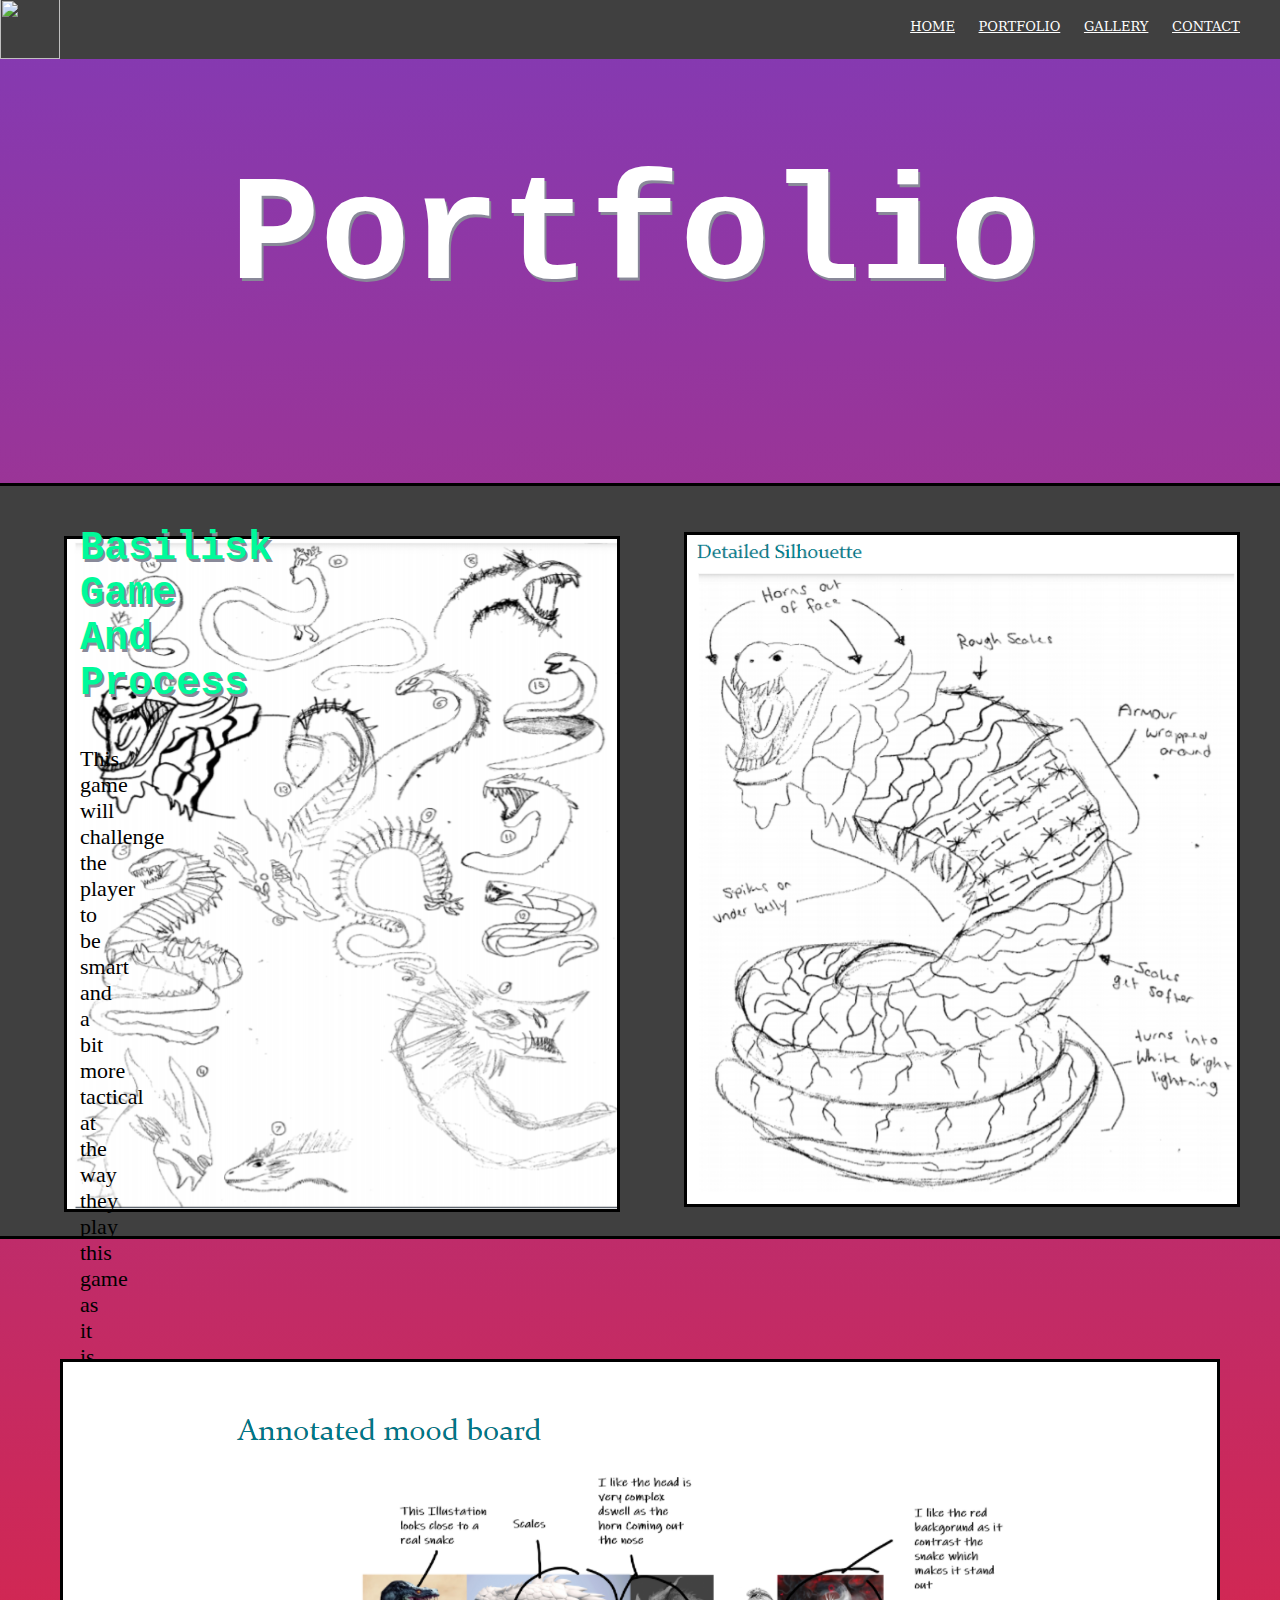
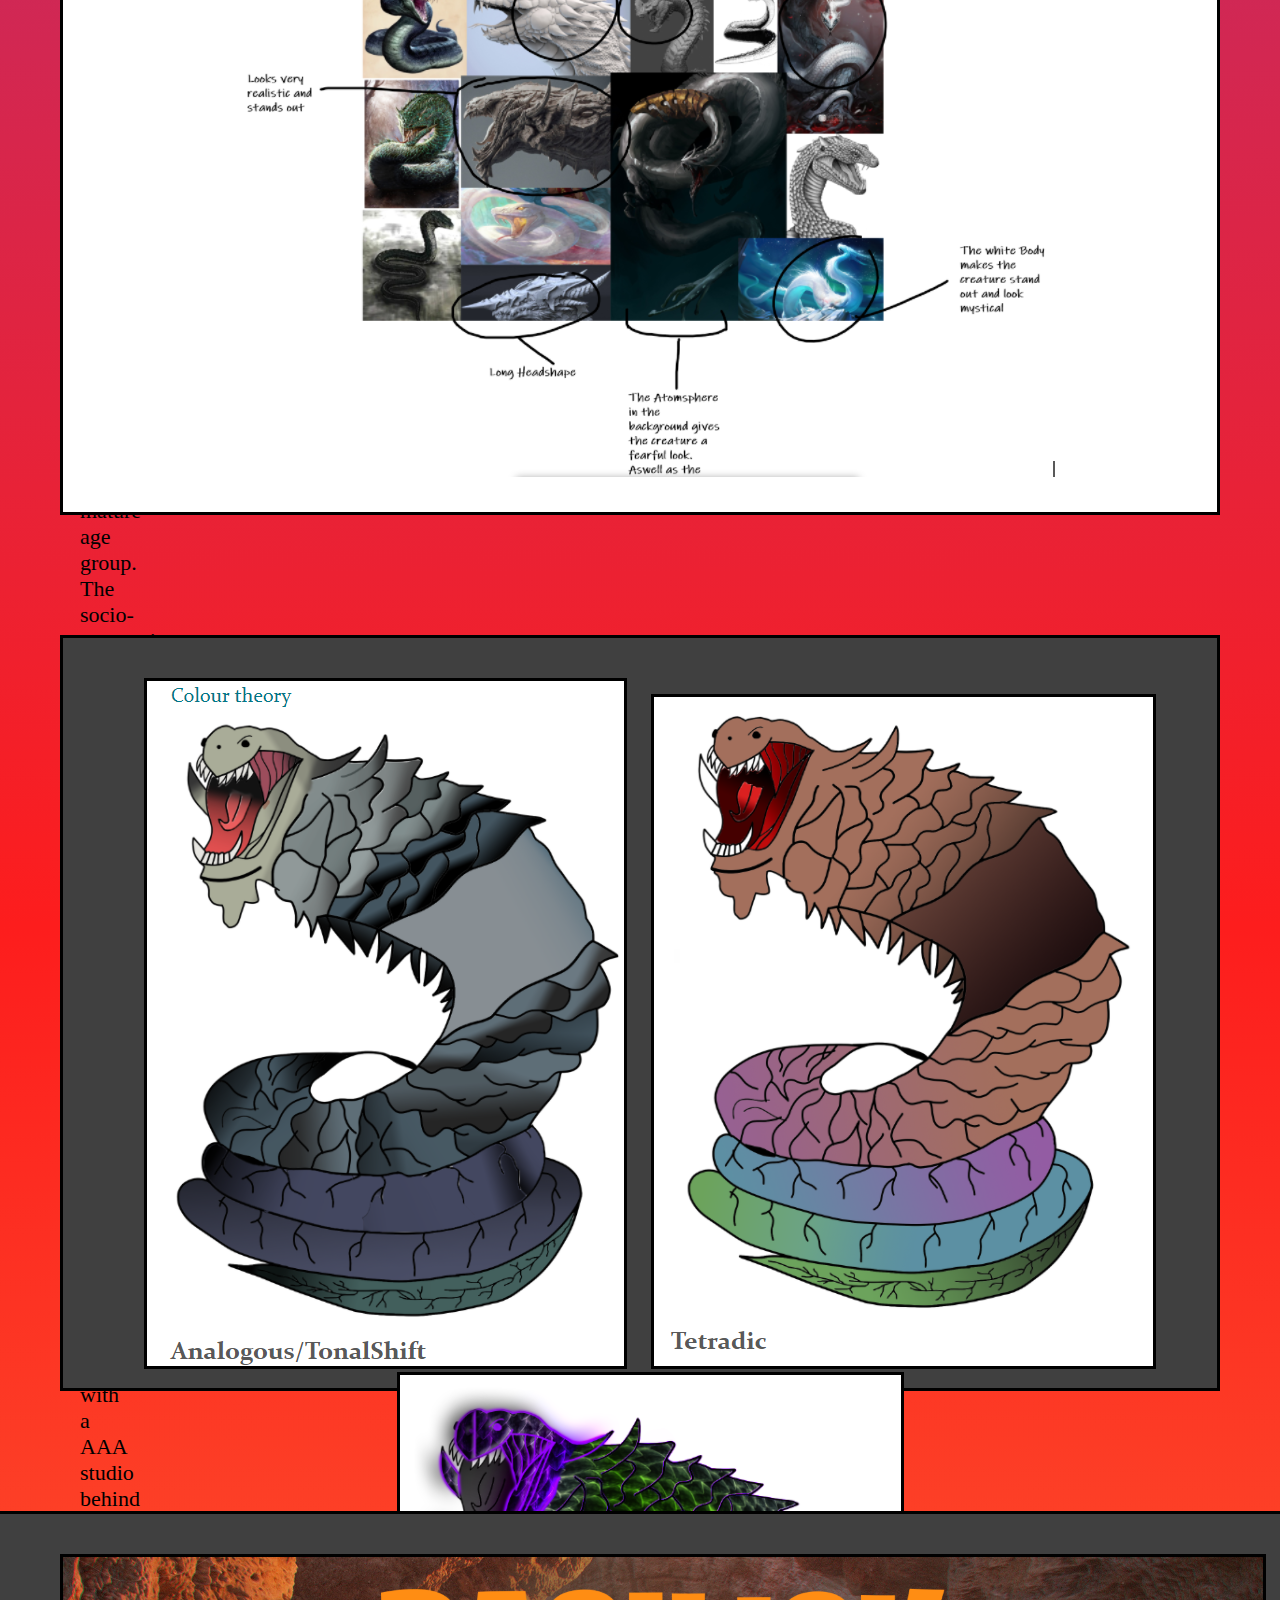
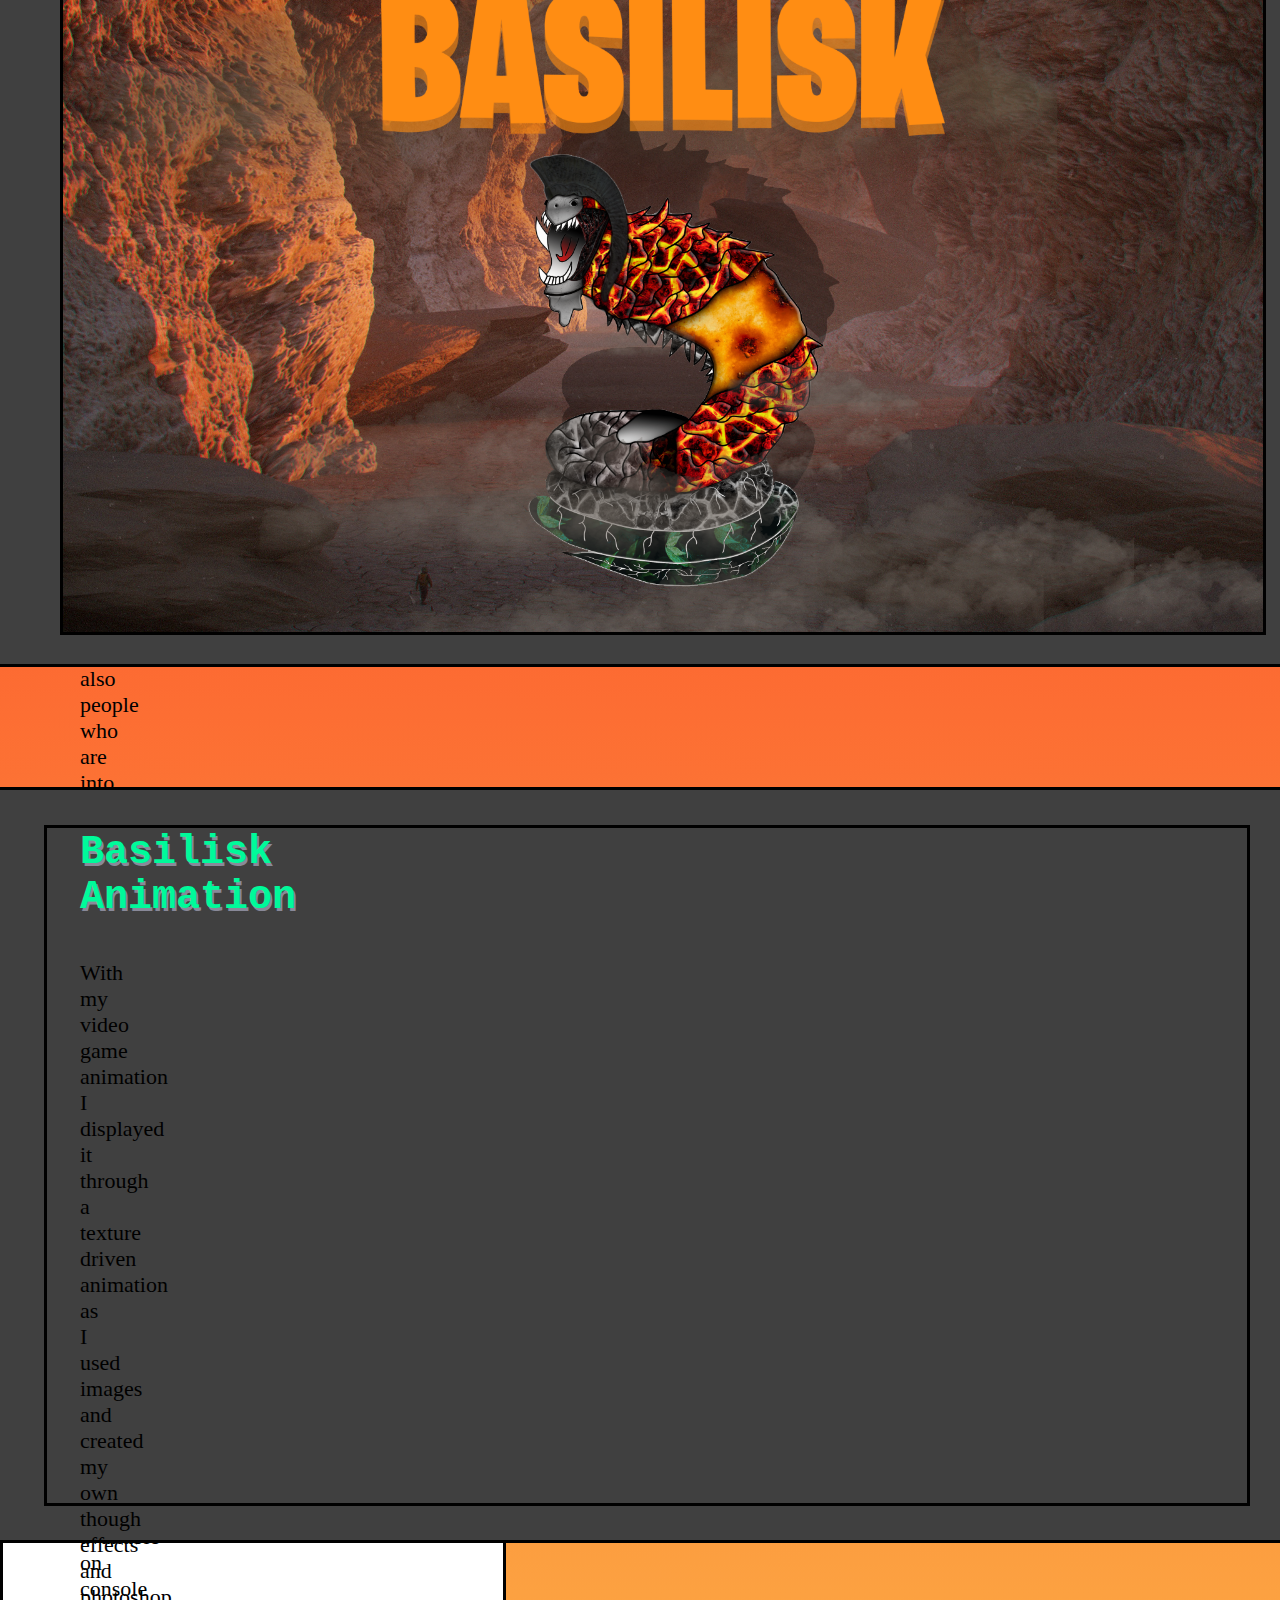
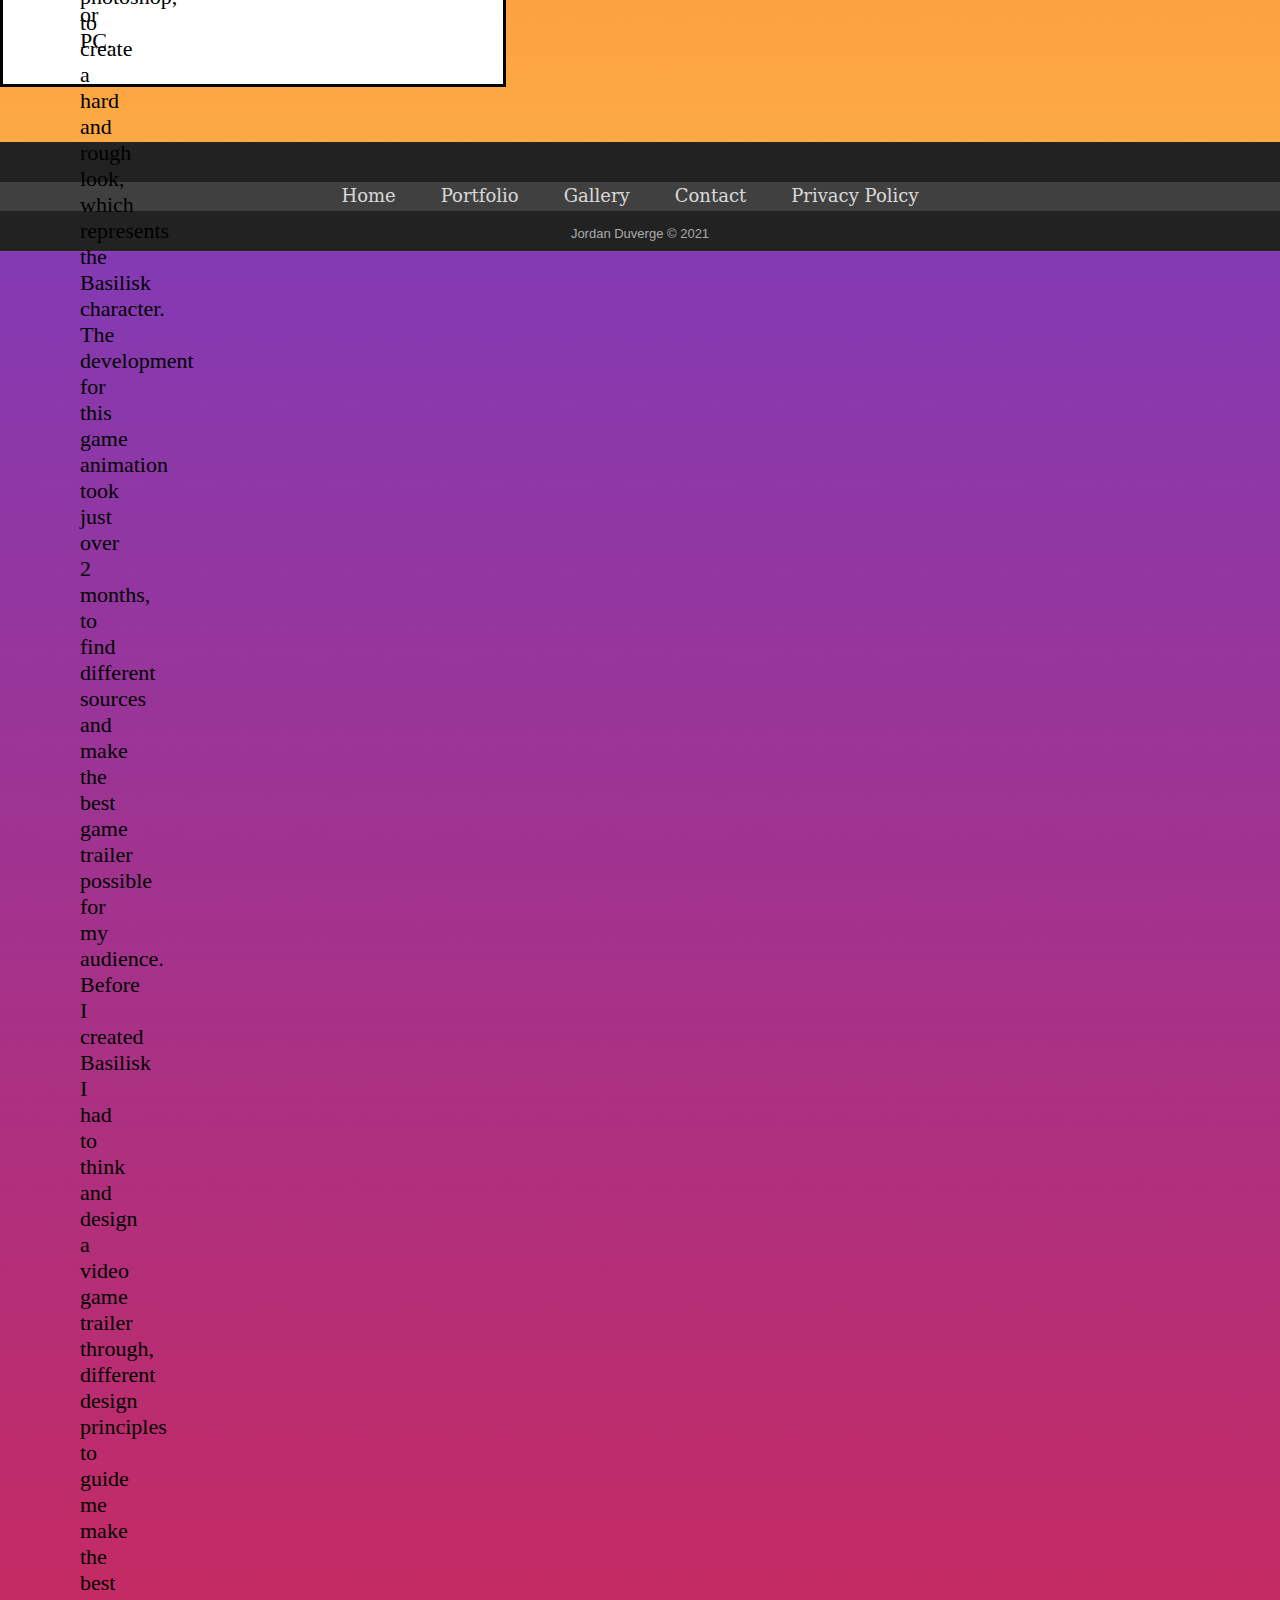
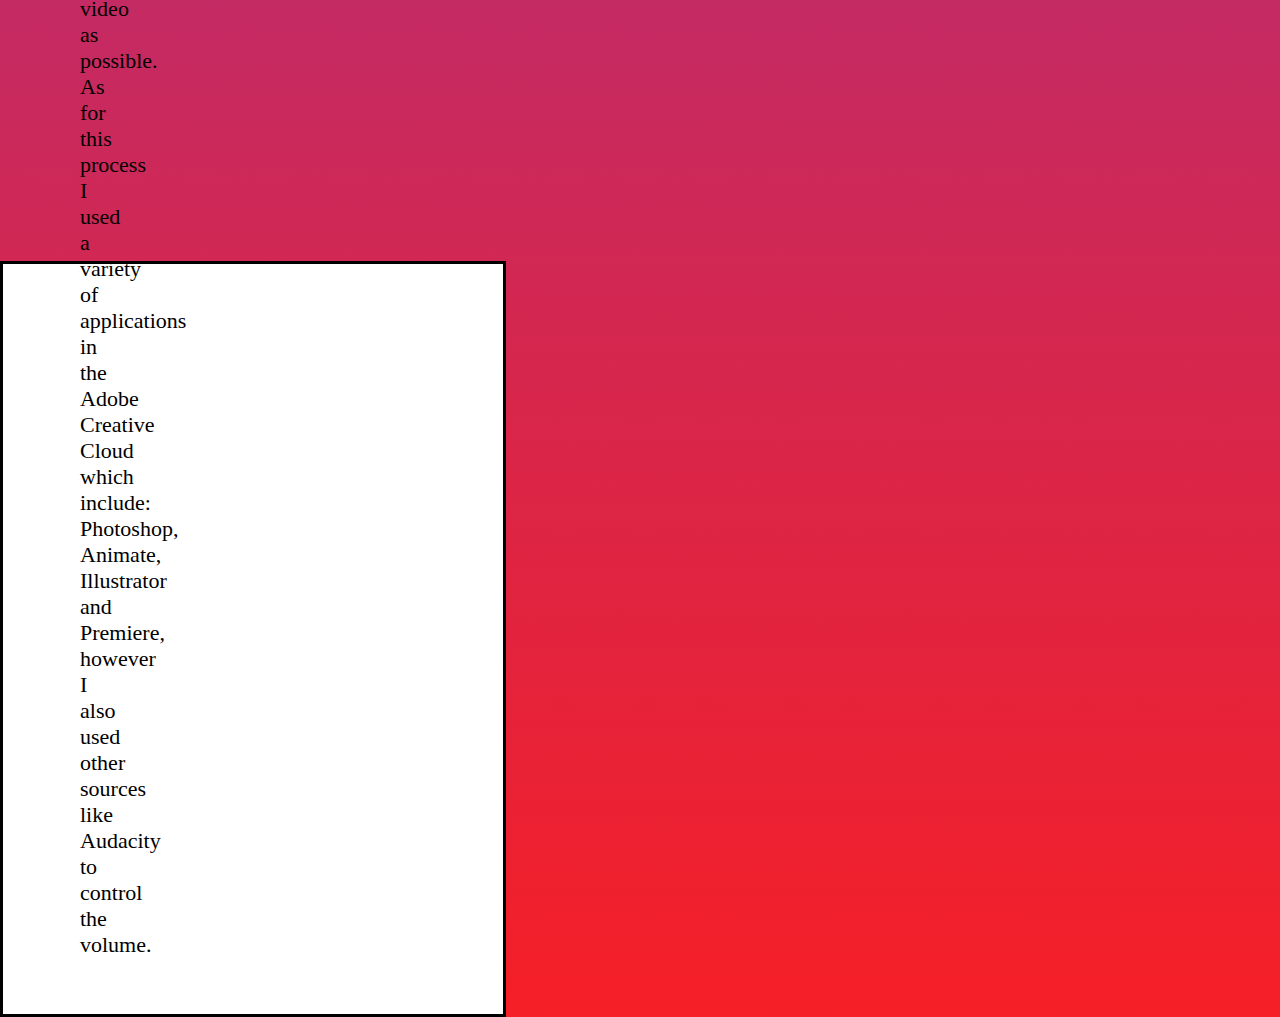
==== portfolio.html @ 13db3af5 "Update portfolio.html" ====
<!DOCTYPE html>
<html lang="en">
<head>
<title>Jordan's Website</title>
	<link rel="stylesheet" type="text/css" href="css/Styles.css" />
</head>

<body class="portfolioPage">
<div class="nav">
	<div class="rightnav">
				<div id ="nav">
					<li><a href="index.html">HOME</a></li>
          			<li><a href="portfolio.html">PORTFOLIO</a></li>
					<li><a href="testcontact.html">GALLERY</a></li>
          			<li><a href="contact.html">CONTACT</a></li>
				</div>
				<img class="" src="Images/CONTENTLIVING-LOGO.png" >
			</div>
</div>	
<div class="header">
  <div class="logo">
    <p><a href="index.html"></a><!-- [Jordan's Website</p>
  </div>
  <!-- end logo div -->
  <!-- end mainNav div -->
</div>
<!-- end header div -->
<div class="portfolioPage-content">
  <div class="portfolioPage-contentTextWrap">
	  <div class="portfolioPage-contentText">
		  <h1>Portfolio <span class="underline"></span></h1>
	  </div> <!-- end contentText div -->
  </div> <!-- end contentTextWrap div -->
</div> <!-- end content div -->		
		</div>

<div class="mainContent">
	<div class="portfolioPage-contentAreas">
		<div class="portfolioPage-flexbox-container">
				<div class="portfolioPage-flexbox-item-1">
						<div class="portfolioPage-writemini">
							<img class="basilisk-sketch" src="Images/Images for Website/20 Sketches - Character Design.PNG" width="550" height="670" >
							<img class="basilisk-sketch2" src="Images/Images for Website/Detailed Silhouette - Character Deisgn.PNG" width="550" height="669" >
							<h1> Basilisk Game And Process </h1>
							<p> <!-- The "Basilisk" is my fictional snake like chracter, that I have spent majority of my time on during year 12 CDM. Through the next 3 panels you will se how I constructed this idea from nothing to becmoing a full fledged from sketching to colour theory. However I also have a link that holds my SAC Workbook where you are also able to have a closer look at all thee details I cover with my involvment with the Basilisk - link - . This also help me prepare for making and thinking about my next SAC which would contain a small trailer, demonsattoing my character in a video game trailer. -->
							This game will challenge the player to be smart and a bit more tactical at the way they play this game as it is more serious which means the gameplay will be a lot more intense. As Well as this it will have some violent themes that makes this game for a mature age group. The socio-economic background won't be too different to other games in the market accept for the price will be a bit higher due to it being a very demanding game with a AAA studio behind it, otherwise anyone in the age gap that likes game Dark souls/ Demon Souls, Shadow of the colossus, Horizon zero dawn, God of war will definitely enjoy this game also people who are into dark and more intense games will enjoy this more than your average gamer.This game will be sold in local gaming shops around the world and will also be available on console or PC.

							</p>
							<div class="portfolioPage-flexbox-item-2">
						</div>
				</div>
		</div>	
			
		</div>
	</div> 
	
	<div class="portfolioPage-contentAreas">
		<div class="portfolioPage-flexbox-container">
				<div class="onetime-portfolioPage-flexbox-item-1">
					<div class="portfolioPage-writemini">
						<img class="basilisk-sketch-2" src="Images/Images for Website/Annotated MoodBoard - Character Design.PNG" >
					</div>
				</div>	
			
		</div>
	</div> 
	
	<div class="portfolioPage-contentAreas">
		<div class="portfolioPage-flexbox-container">
				<div class="portfolioPage-flexbox-item-1">
					<div class="portfolioPage-writemini">
						<img class="colorthoery" src="Images/Images for Website/Colour Theory - Character Design.PNG" >
						<img class="colorthoery" src="Images/Images for Website/Colour Theory 2 - Character Design.PNG" >
						<img class="colorthoery" src="Images/Images for Website/Colour Theory 3 - Character Design.PNG" >
					</div>
				</div>	
			
		</div>
	</div> 
	<div class="portfolioPage-contentAreas">
		<div class="portfolioPage-flexbox-container">
				<div class="portfolioPage-flexbox-item-1">
					<div class="portfolioPage-writemini">
						<img class="colorthoery" src="Images/Final-Basilisk.png" width="1200" height="675" >
					</div>
				</div>	
			
		</div>
	</div> 
	<div class="portfolioPage-contentAreas">
		<div class="portfolioPage-flexbox-container">
				<div class="portfolioPage-flexbox-item-1">
						<div class="portfolioPage-writemini">
								<div class="video">
									<iframe width="1200" height="675" src="https://www.youtube.com/embed/_bx9VWduy_k" title="YouTube video player" frameborder="0" allow="accelerometer; autoplay; clipboard-write; encrypted-media; gyroscope; picture-in-picture" allowfullscreen></iframe>
								</div>
							<h1> Basilisk Animation </h1>
							<p> With my video game animation I displayed it through a texture driven animation as I used images and created my own though effects and photoshop, to create a hard and rough look, which represents the Basilisk character. The development for this game animation took just over 2 months, to find different sources and make the best game trailer possible for my audience. Before I created Basilisk I had to think and design a video game trailer through, different design principles to guide me make the best video as possible. As for this process I used a variety of applications in the Adobe Creative Cloud which include: Photoshop, Animate, Illustrator and Premiere, however I also used other sources like Audacity to control the volume.
							</p>
							<div class="portfolioPage-flexbox-item-2end">
						</div>
				</div>
		</div>	
			
		</div>
	</div> 
	<!--
<div class="infomation-under">
			<h2> H2. I watched the storm, so beautiful yet terrefic. 36/40px</h2>
			<p>
				Content Living is a Melbourne based company started in 2019. We specialise in constructing contemporary stand-alone houses that respect minimalism. We also recognise that your needs come first so you can be completely satisfied with your way of living. Our goal is to create for you a secure home, as well as a comfortable lifestyle. We are client focused and will listen to your needs.
			</p>
			<p>	
				Content Living is a Melbourne based company started in 2019. We specialise in constructing contemporary stand-alone houses that respect minimalism. We also recognise 	that your needs come first so you can be completely satisfied with your way of living. Our goal is to create for you a secure home, as well as a comfortable lifestyle. We are client focused and will listen to your needs.
			</p>
			<p>	
				Content Living is a Melbourne based company started in 2019. We specialise in constructing contemporary stand-alone houses that respect minimalism. We also recognise 	that your needs come first so you can be completely satisfied with your way of living. Our goal is to create for you a secure home, as well as a comfortable lifestyle. We are client focused and will listen to your needs.
			</p>
	<div class="imgmini2">
							<img class="dbsimages" src="../All/Phone/steam_summer_sale_2021_action_1356x2934.jpg" width="750" height="500"/>
						</div>
</div>
	<div class="infomation-under2">
			<h2> H2. I watched the storm, so beautiful yet terrefic. 36/40px</h2>
			<p>
				Content Living is a Melbourne based company started in 2019. We specialise in constructing contemporary stand-alone houses that respect minimalism. We also recognise that your needs come first so you can be completely satisfied with your way of living. Our goal is to create for you a secure home, as well as a comfortable lifestyle. We are client focused and will listen to your needs.	Content Living is a Melbourne based company started in 2019. We specialise in constructing contemporary stand-alone houses that respect minimalism. We also recognise 	that your needs come first so you can be completely satisfied with your way of living. Our goal is to create for you a secure home, as well as a comfortable lifestyle. We are client focused and will listen to your needs.
			</p>
			<p>	
				Content Living is a Melbourne based company started in 2019. We specialise in constructing contemporary stand-alone houses that respect minimalism. We also recognise that your needs come first so you can be completely satisfied with your way of living. Our goal is to create for you a secure home, as well as a comfortable lifestyle. We are client focused and will listen to your needs.	Content Living is a Melbourne based company started in 2019. We specialise in constructing contemporary stand-alone houses that respect minimalism. We also recognise 	that your needs come first so you can be completely satisfied with your way of living. Our goal is to create for you a secure home, as well as a comfortable lifestyle. We are client focused and will listen to your needs.
			</p>
			<p>	
				Content Living is a Melbourne based company started in 2019. We specialise in constructing contemporary stand-alone houses that respect minimalism. We also recognise that your needs come first so you can be completely satisfied with your way of living. Our goal is to create for you a secure home, as well as a comfortable lifestyle. We are client focused and will listen to your needs.	Content Living is a Melbourne based company started in 2019. We specialise in constructing contemporary stand-alone houses that respect minimalism. We also recognise 	that your needs come first so you can be completely satisfied with your way of living. Our goal is to create for you a secure home, as well as a comfortable lifestyle. We are client focused and will listen to your needs.
			</p>
	<div class="imgmini3">
							<img class="dbsimages" src="../All/Phone/steam_summer_sale_2021_action_1356x2934.jpg" width="550" height="300"/>
						</div>
</div> -->
	<!--
		  <div class="footer">
  			<div class="footerNav">
				<ul class="navList">
					<li><a href="#">Home</a></li>
					<li><a href="#">About</a></li>  
					<li><a href="#">Contact</a></li>  
				</ul> <!-- end navList div -->
  			</div> <!-- end footerNav div -->
	   <div class="footer-basic">
        <footer>
            <ul class="list-inline3">
     			<li class="list-inline-item3"><a href="index.html">Home</a></li>
                <li class="list-inline-item3"><a href="portfolio.html">Portfolio</a></li>
				<li class="list-inline-item3"><a href="testcontact.html">Gallery</a></li>
                <li class="list-inline-item3"><a href="contact.html">Contact</a></li>
                <li class="list-inline-item3"><a href="#">Privacy Policy</a></li>
            </ul>
            <p class="copyright">Jordan Duverge © 2021</p>
        </footer>
    </div>
    <script src="https://cdnjs.cloudflare.com/ajax/libs/jquery/3.2.1/jquery.min.js"></script>
    <script src="https://cdnjs.cloudflare.com/ajax/libs/twitter-bootstrap/4.1.3/js/bootstrap.bundle.min.js"></script>
  <!--<div class="copyright">
		<p>Copyright &copy; Beta Wave Studios 2019</p>
  </div> <!-- end copyright div -->
		</div> <!-- end footer div -->

</body>
</html>
---- css/Styles.css ----
@charset "utf-8";
/* CSS Document */
body{
	margin: 0;
	padding: 0;
	font-family: Arial, sans-serif;
	font-size: 13px;
	color: #FFFFFF;
	width: 100%;
	background:linear-gradient(#5bc489, #3fb78d, #23aa8f, #009c8f, #008d8c );
}
#page #header h1 .thin {
	font-weight: normal;
}
#page
{
	position:relative;
	width: 100%;
	margin: 0 auto;
	height: auto;
	overflow:hidden;
	background-color:#FFFFFF;
	float: left;
}
#header
{
	width: 100%;
	float: left;
	padding: 1em;
	color: white;
	background: url(../Images/../Images/gardient.jpg) no-repeat center center fixed;
	-webkit-background-size: cover;
	-moz-background-size: cover;
	-o-background-size: cover;
	background-size: cover;
}
.leftnav
{
	float: left;
	width: 15%;
}
.rightnav
{
	float: right;
	width: 100%;
	background-color: #404040;
	display: block;
	margin-top: -14px;
}
.rightnav img
{
	float: left;
	width: 60px;
	height: 60px;
}
.content
{
	margin: 10px 10px 10px 10px;
	padding: 20px 30px 5px 20px;
	border-style: solid;
	border-width: 2px 5px;
}
.contentText h1
{
	text-align:left;
	font-size: 120px;
	margin-left: 20px;
	width: 30%;
	font-family: Consolas, "Andale Mono", "Lucida Console", "Lucida Sans Typewriter", Monaco, "Courier New", "monospace";
    text-shadow: 2px 3px 0px #898999;
}
.contentText p
{
	text-align:left;
	font-size: 25px;
	margin-left: 20px;
	width: 30%;
	font-family: Consolas, "Andale Mono", "Lucida Console", "Lucida Sans Typewriter", Monaco, "Courier New", "monospace";
}
.contentText{
	float: left;
	width: 100%;
	margin-top: -7px;
	margin-bottom: 0px;
}
.contentText img
{
	float: right;
	display: block;
	margin-top: -434px;
	margin-right: -45px;
	width: 1250px;
	height: 900px;
	border:ridge 5px;
}
#header h1
{
	position:relative;
	top:8px;
	color:#F6F6F6;
	text-align:center;
	font-size:27px;
	font-weight:bold;
}
.maintitle h3
{
	text-align:center;
	font-size: 130px;
}
.maintitle{
	float: left;
	width: 100%;
	margin-top: -7px;
	margin-bottom: 0px;
}
#header h2
{
	position: absolute;
	right:30px;
	top:70px;
	color:#F6F6F6;
	text-align:left;
	font-size:20px;
	font-weight:bold;
}
#nav {
	height:20px;
	line-height:55px;
	padding: 0 20px;
	float: right;
	background-color: #404040;
}
ul {
  list-style-type: none;
  margin: 0;
  padding: 0;
background-color: #404040;
	color: white;
}

li {
  display: inline-block;
  margin-right: 20px;
	background-color: #404040;
	color: white;
	font-style: bold;
}
a {
	color: white;
	background-color: #404040;
	font-family: Constantia, "Lucida Bright", "DejaVu Serif", Georgia, "serif";
	border-color: aqua;
	
}
#nav .link
{
	float:right;
	margin:top;
	margin-right:27px;
	border-style: dotted;
}
.link
{
	font-size:14px;
	font-weight:bold;
	color:#FBFDFB;
}
.link:hover
{
	color:#999;
}
#sideNav
{
	float:left;
	width:100px;
	padding:1em;
	background:#444;
}
#sideNav ul
{
	list-style-image: none;
	padding:0px;
	border-style: dotted;
}
#sideNav li
{
	margin: 10px;
	border-style: dotted;
}
.list-inline3
{
	font-size: 18px;
}
/* ------------------------------------------------------------------------    footer  Portfolio ---------------------------------------------------------------------------------- */
/*#footer{
	
	width: 100%;
	height: 100%;
	padding: 9em;
	float: left;
	font-size:10px;
	background-color: green;
}
.footer
{
	width: 100%;
	height: 100%;
	padding: 9em;
	float: left;
	text-align:left;
	font-size:10px;
	background-color: black; */

.footer-basic {
  padding:40px 0;
  background-color:#222222;
  color: white;
 margin-top: 4900px;
}
.footer-basic ul {
  padding:0;
  list-style:none;
  text-align:center;
  font-size:18px;
  line-height:1.6;
  margin-bottom:0;
}

.footer-basic li {
  padding:0 10px;
}

.footer-basic ul a {
  color:inherit;
  text-decoration:none;
  opacity:0.8;
}

.footer-basic ul a:hover {
  opacity:1;
}

.footer-basic .social {
  text-align:center;
  padding-bottom:25px;
}

.footer-basic .social > a {
  font-size:24px;
  width:40px;
  height:40px;
  line-height:40px;
  display:inline-block;
  text-align:center;
  border-radius:50%;
  border:1px solid #ccc;
  margin:0 8px;
  color:inherit;
  opacity:0.75;
}

.footer-basic .social > a:hover {
  opacity:0.9;
}

.footer-basic .copyright {
  margin-top:15px;
  text-align:center;
  font-size:13px;
  color:#aaa;
position: absolute;
width: 100%;
  margin-bottom:0;
}

/* ------------------------------------------------------------------------    footer end ---------------------------------------------------------------------------------- */
/* ------------------------------------------------------------------------    footer Home ---------------------------------------------------------------------------------- */
.footer-basic2 {
  padding:40px 0;
  background-color:#222222;
  color: white;
 margin-top: 1690px;
}
.footer-basic2 ul {
  padding:0;
  list-style:none;
  text-align:center;
  font-size:18px;
  line-height:1.6;
  margin-bottom:0;
}

.footer-basic2 li {
  padding:0 10px;
}

.footer-basic ul a {
  color:inherit;
  text-decoration:none;
  opacity:0.8;
}

.footer-basic2 ul a:hover {
  opacity:1;
}

.footer-basic2 .social2 {
  text-align:center;
  padding-bottom:25px;
}

.footer-basic2 .social2 > a {
  font-size:24px;
  width:40px;
  height:40px;
  line-height:40px;
  display:inline-block;
  text-align:center;
  border-radius:50%;
  border:1px solid #ccc;
  margin:0 8px;
  color:inherit;
  opacity:0.75;
}

.footer-basic2 .social2 > a:hover {
  opacity:0.9;
}

.footer-basic2 .copyright2 {
  margin-top:15px;
  text-align:center;
  font-size:13px;
  color:#aaa;
position: absolute;
width: 100%;
  margin-bottom:0;
}
/* ------------------------------------------------------------------------    footer end ---------------------------------------------------------------------------------- */
/* ------------------------------------------------------------------------    footer Contact ---------------------------------------------------------------------------------- */
.footer-basic3 {
  padding:40px 0;
  background-color:#222222;
  color: white;
 margin-top: 1300px;
}
.footer-basic3 ul {
  padding:0;
  list-style:none;
  text-align:center;
  font-size:18px;
  line-height:1.6;
  margin-bottom:0;
}

.footer-basic3 li {
  padding:0 10px;
}

.footer-basic ul a {
  color:inherit;
  text-decoration:none;
  opacity:0.8;
}

.footer-basic3 ul a:hover {
  opacity:1;
}

.footer-basic3 .social3 {
  text-align:center;
  padding-bottom:25px;
}

.footer-basic3 .social3 > a {
  font-size:24px;
  width:40px;
  height:40px;
  line-height:40px;
  display:inline-block;
  text-align:center;
  border-radius:50%;
  border:1px solid #ccc;
  margin:0 8px;
  color:inherit;
  opacity:0.75;
}

.footer-basic3 .social3 > a:hover {
  opacity:0.9;
}

.footer-basic3 .copyright3 {
  margin-top:15px;
  text-align:center;
  font-size:13px;
  color:#aaa;
position: absolute;
width: 100%;
  margin-bottom:0;
}
/* ------------------------------------------------------------------------    footer end ---------------------------------------------------------------------------------- */
#main {
	padding: 1em;
	overflow: hidden;
}
.article{
	width:700px;
	padding:10px 10px;
	overflow:hidden;
}
.article h1{
	margin-left:-10px;
	padding-top:2px;
	font-size:25px;
	font-weight:bold;
	background-color: black;
}
.article p {
	font-size:15px;
	line-height:25px;
}
.article .leftPos
{
	float:left;
	padding-right: 10px;
}
.flexbox-container{
	display: flex;
	justify-content: center;
	width: 100%;
	float: right;
	/*background:linear-gradient(#23D5AB , #23A605, #E73C7E, ##EE7752); */
	/*background-color: lightskyblue;*/
}

.flexbox-item {
	width: 40%;
	height: 750px;
	margin: 40px;
	border: 3px solid #333;
	background-color: #FFFFFF;
}
.flexbox-item-1{
	min-height: 300px;
	float: left;
	margin-left: -530px;
	margin-top: -50px; 
	
}
.flexbox-item-2{
	min-height: 300px;
}
.flexbox-item-3{
	min-height: 300px;
}
#minimain{
	width: 100%;
	float: left;
		
}
.imgmini{
text-align:center;
float: right; 90px;
display: block;
margin-top: 90px;
margin-right: -605px;
}
.dasimages 
{
border-style: ridge;5px;
} 
.writemini
{
margin: 40px;
text-align:center;
font-size:15px;
}
.writemini h1
{
margin: 40px;
text-align:center;
font-size:90px;
font-family: "aguafina-script";
color: black;
}
.writemini p
{
margin: 40px;
text-align:left;
font-size:23px;
font-family: "aguafina-script";
color: black;
}
.infomation-under
{
	margin-top: 1500px;
	border-style: dotted;
}
.infomation-under h2 {
	text-align:left;
	font-size: 38px;
	margin-bottom: auto;
	padding: 0;
	border-style: dotted;
	margin-left: 60px;
}
.infomation-under p {
	text-align:left;
	font-size: 20px;
	width: 45%;
	margin: 5px 60px 5px 5px;
	padding: 5px 5px 5px 50px;
	float: left;
	border-style: dotted;
}
.imgmini2{
	text-align:left;
	float: left;
	display: block;
	margin-left: 950px;
	margin-top: -390px;
	margin-right: 20px;
	border-style: dotted;
}
.infomation-under2 h2 {
	text-align:left;
	font-size: 15px;
	margin-bottom: auto;
	margin-left: 60px;
	padding: 0;
	border-style: dotted;
	position: absolute;
	down: 20px;
	margin-left: 60px;
	margin-top: -50px;
}
.infomation-under2 p {
	text-align:left;
	font-size: 10px;
	width: 45%;
	margin: 5px 60px 5px 5px;
	padding: 5px 5px 5px 50px;
	float: left;
	border-style: dotted;
}
.imgmini3
{
	text-align:left;
	float:middle;
	display: block;
	margin-left: 1050px;
	margin-right: 297px;
	margin-top: 550px;
	border-style: dotted;
}
#nav2 {
	height:55px;
	line-height:55px;
	padding: 0 30px;
	float: left;
	
}
#nav2 .link
{
	float:left;
	margin-right:14px;
	display: block;
	
}
.link1
{
	font-size:14px;
	font-weight:bold;
	color:#FBFDFB;
}
.link1:hover
{
	color:#999;
}
.leftnav2
{
	float: left;
}
.maintitlefer h4
{
	text-align:center;
	font-size: 150px;
	color: #FFFFFF;
}
.maintitlefooter
{
	float: middle;
	width: 100px;
	margin-top: 100px;
	margin-bottom: 300px;
	}
.maingrey{
	width: 100%;
	height: 100vh;
	background-size: cover;
	background-position: center;
}
.infotext{
	width: 50%;
	float: left;
}
.infoimg{
	width: 50%;
	float: left;
}
.info{
	width: 100%;
	float: left;
}
.infoimg img
{
	width: 100%;
	float: left;
}
.infotext h1
{
	font-size:65px;
	font-weight: bolder;
	color:#000000;
	margin:top;
	margin-left:27px;
	border-bottom: solid 2px #5E5E5E;
	
}
.info p
{
	font-size:23px;
	color:#000000;
	margin-left:37px;
	margin:bottom; 200px;
	padding-bottom: 150px;
	margin-right:37px;
}
.info{
	background-color: #C2C2C2;
	font-size:10px;
	margin-bottom: 60px;
}
.navList
{
	float: left;
	margin-bottom: 130px;
}
.copyright
{
	float: left;
	margin-bottom: 130px;
}
/* ------------------------------------------------------------------------------portfolio-------------------------------------------------------------------------------------------- */
.portfolioPage
{
	margin: 0;
	padding: 0;
	font-family: Arial, sans-serif;
	font-size: 13px;
	color: #FFFFFF;
	width: 100%;
	background:linear-gradient(#833ab4, #fd1d1d, #fcb045 );
}
.portfolioPage-content
{
	margin: 10px 10px 10px 10px;
	padding: 20px 30px 5px 20px;
	border-style: solid;
	border-width: 2px 5px;
}
.portfolioPage-contentText h1
{
	text-align: center;
	font-size: 150px;
	width: 100%;
	font-family: Consolas, "Andale Mono", "Lucida Console", "Lucida Sans Typewriter", Monaco, "Courier New", "monospace";
    text-shadow: 2px 3px 0px #898999;
	text-decoration-line: underline 5px;
}
.portfolioPage-contentText p
{
	text-align:left;
	font-size: 25px;
	margin-left: 20px;
	width: 30%;
	font-family: Consolas, "Andale Mono", "Lucida Console", "Lucida Sans Typewriter", Monaco, "Courier New", "monospace";
}
.portfolioPage-contentText
{
	float: left;
	width: 100%;
	margin-top: -7px;
	margin-bottom: 0px;
}
/* ------------------------------------------------------------------------  portfolio main content ---------------------------------------------------------------------------------- */
.portfolioPage-flexbox-container{
	display: flex;
	justify-content: center;
	width: 100%;
	float: right;
	/*background:linear-gradient(#23D5AB , #23A605, #E73C7E, ##EE7752); */
	/*background-color: lightskyblue;*/
}

.portfolioPage-flexbox-item {
	width: 10%;
	height: 750px;
	width: 100%;
	margin: 40px;
	border: 3px solid #333;
	background-color: #FFFFFF;
}
.portfolioPage-flexbox-item-1{
	min-height: 300px;
	float: left;
	height: 750px;
	width: 100%;
	background-color: white;
	margin: 60px 60px 60px 60px; 
	border: 3px solid black;
	/*background:linear-gradient(#fcb045, #fd1d1d, #833ab4 );*/
	background:#404040;
}
.onetime-portfolioPage-flexbox-item-1
{
	min-height: 300px;
	float: left;
	height: 750px;
	width: 100%;
	background-color: white;
	margin: 60px 60px 60px 60px; 
	border: 3px solid black;
	/*background:linear-gradient(#fcb045, #fd1d1d, #833ab4 );*/
}
.portfolioPage-flexbox-item-2
{	
	min-height: 300px;
	height: 750px;
	float: left; 
	width: 500px;
	border: 3px solid black;
	margin-top: -743px;
	margin-left: -40px;
	background: white;
	
}
.portfolioPage-flexbox-item-3
{
	min-height: 300px;
	float: left;
	margin-left: -530px;
	margin-top: -150px; 
	
}
.portfolioPage-flexbox-item-4
{
	margin-left: -530px;
	margin-top: -2050px; 
	
}
.portfolioPage-writemini
{
margin: 40px;
text-align:center;
font-size:15px;
}
.portfolioPage-writemini h1
{
margin: 40px;
text-align:center;
font-size:40px;
color: mediumspringgreen;
font-family: Consolas, "Andale Mono", "Lucida Console", "Lucida Sans Typewriter", Monaco, "Courier New", "monospace";
text-shadow: 2px 3px 0px #898999;
text-decoration-line: underline 2px;
/*border-style:dotted;*/
margin-right: 1300px;
}
.portfolioPage-writemini p
{
margin: 40px;
text-align:left;
font-size:22px;
font-family: "aguafina-script";
color: black;
margin-right: 1300px;
margin-bottom: 20px;
/*border: dotted 5px;*/
}
.basilisk-sketch
{
	float: right;
	display: block;
	margin-top: 10px;
	margin-right: 620px;
	border: 3px solid black;
}
.basilisk-sketch2
{
	float: right;
	display: block;
	margin-left: 1160px;
	margin-top: -680px;
	border: 3px solid black;
	
}
.colorthoery
{
	border: 3px solid black;
	margin-left: 20px;
}
.video
{
	float: right;
	display: block;
	margin-top: -675px;
	margin-right: 0px;
}
iframe
{
	float: middle;
	display: block;
	margin-top: 670px;
	margin-right: -10px;
	border: 3px solid black;
}
.portfolioPage-flexbox-item-2end
{	
	min-height: 300px;
	height: 750px;
	float: left; 
	width: 500px;
	border: 3px solid black;
	margin-top: -717px;
	margin-left: -40px;
	background: white;
	
}
/* ------------------------------------------------------------------------------contact---------------------------------------------------------------------------------------------- */
.contactPage
{
	margin: 0;
	padding: 0;
	font-family: Arial, sans-serif;
	font-size: 13px;
	color: #FFFFFF;
	width: 100%;
	background-image: linear-gradient(to right top, #d16ba5, #c777b9, #ba83ca, #aa8fd8, #9a9ae1, #8aa7ec, #79b3f4, #69bff8, #52cffe, #41dfff, #46eefa, #5ffbf1);
}
.contactPage-content
{
	margin: 10px 10px 10px 10px;
	padding: 20px 30px 5px 20px;
	border-style: solid;
	border-width: 2px 5px;
}
.contactPage-contentText h1
{
	text-align: center;
	font-size: 150px;
	width: 100%;
	font-family: Consolas, "Andale Mono", "Lucida Console", "Lucida Sans Typewriter", Monaco, "Courier New", "monospace";
    text-shadow: 2px 3px 0px #898999;
	text-decoration-line: underline 5px;
}
.contactPage-contentText p
{
	text-align:left;
	font-size: 25px;
	margin-left: 20px;
	width: 30%;
	font-family: Consolas, "Andale Mono", "Lucida Console", "Lucida Sans Typewriter", Monaco, "Courier New", "monospace";
}
.contactPage-contentText
{
	float: left;
	width: 100%;
	margin-top: -7px;
	margin-bottom: 0px;
}
.contactPage-contentText img
{
	float: right;
	display: block;
	margin-top: -434px;
	margin-right: -45px;
	width: 1250px;
	height: 900px;
	border:ridge 5px;
}
/* ------------------------------------------------------------------------    contact main content ---------------------------------------------------------------------------------- */
.contactPage-flexbox-container{
	display: flex;
	justify-content: center;
	width: 100%;
	float: right;
	flex-wrap: wrap;
	/*background:linear-gradient(#23D5AB , #23A605, #E73C7E, ##EE7752); */
	/*background-color: lightskyblue;*/
}

.contactPage-flexbox-item {
	width: 10%;
	height: 350px;
	width: 33%;
	margin: 40px;
	border: 3px solid #333;
	background-color: #FFFFFF;
	flex-wrap: wrap;
	 text-shadow: 1px 2px 0px #898999;
}
.contactPage-flexbox-item-1{
	min-height: 300px;
	float: left;
	margin-left: -230px;
	margin-top: -50px; 
	height: 750px;
	flex: 1 0 33%;
}
.contactPage-flexbox-item-2{
	min-height: 300px;
	float: left;
	margin-left: -530px;
	margin-top: -50px; 
	flex: 1, 0, 33%;
}
.contactPage-flexbox-item-3
{
	min-height: 300px;
	float: left;
	margin-left: -530px;
	margin-top: -150px; 
	flex: 1 0 33%;
	
}
.contactPage-flexbox-item-4
{
	margin-left: -530px;
	margin-top: -2050px; 
	flex: 1 0 33%;
	
}
.contactPage-writemini
{
margin: 40px;
text-align:center;
font-size:15px;
}
.contactPage-writemini h1
{
margin: 40px;
text-align:center;
font-size:90px;
font-family: "aguafina-script";
color: black;
}
.contactPage-writemini p
{
margin: 0px;
text-align:centre;
text-decoration: bold;
font-size:45px;
font-family: "aguafina-script";
color: black;
text-wrap: wrap;
}
.contactPage-writemini p a
{
background-color: white;
color: red;
}
.list-inline3 a
{
font-size: 18px;
}
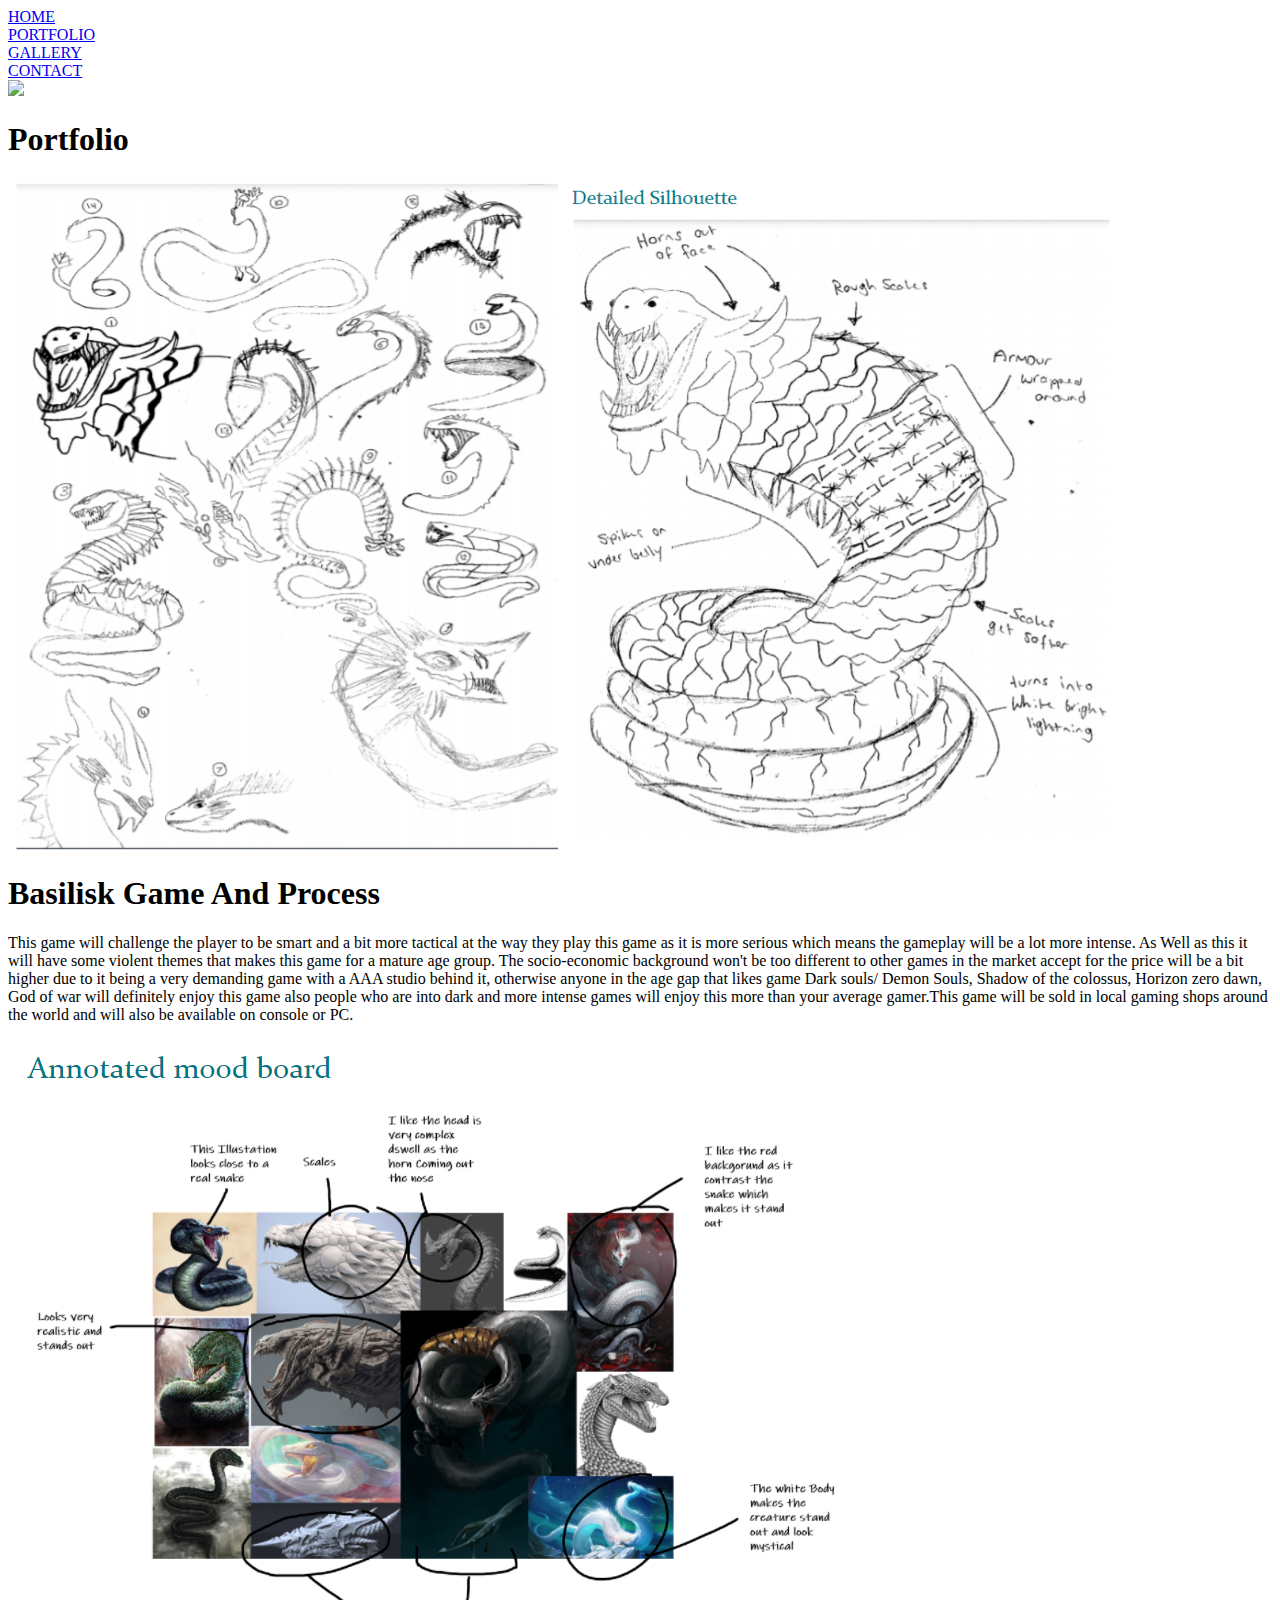
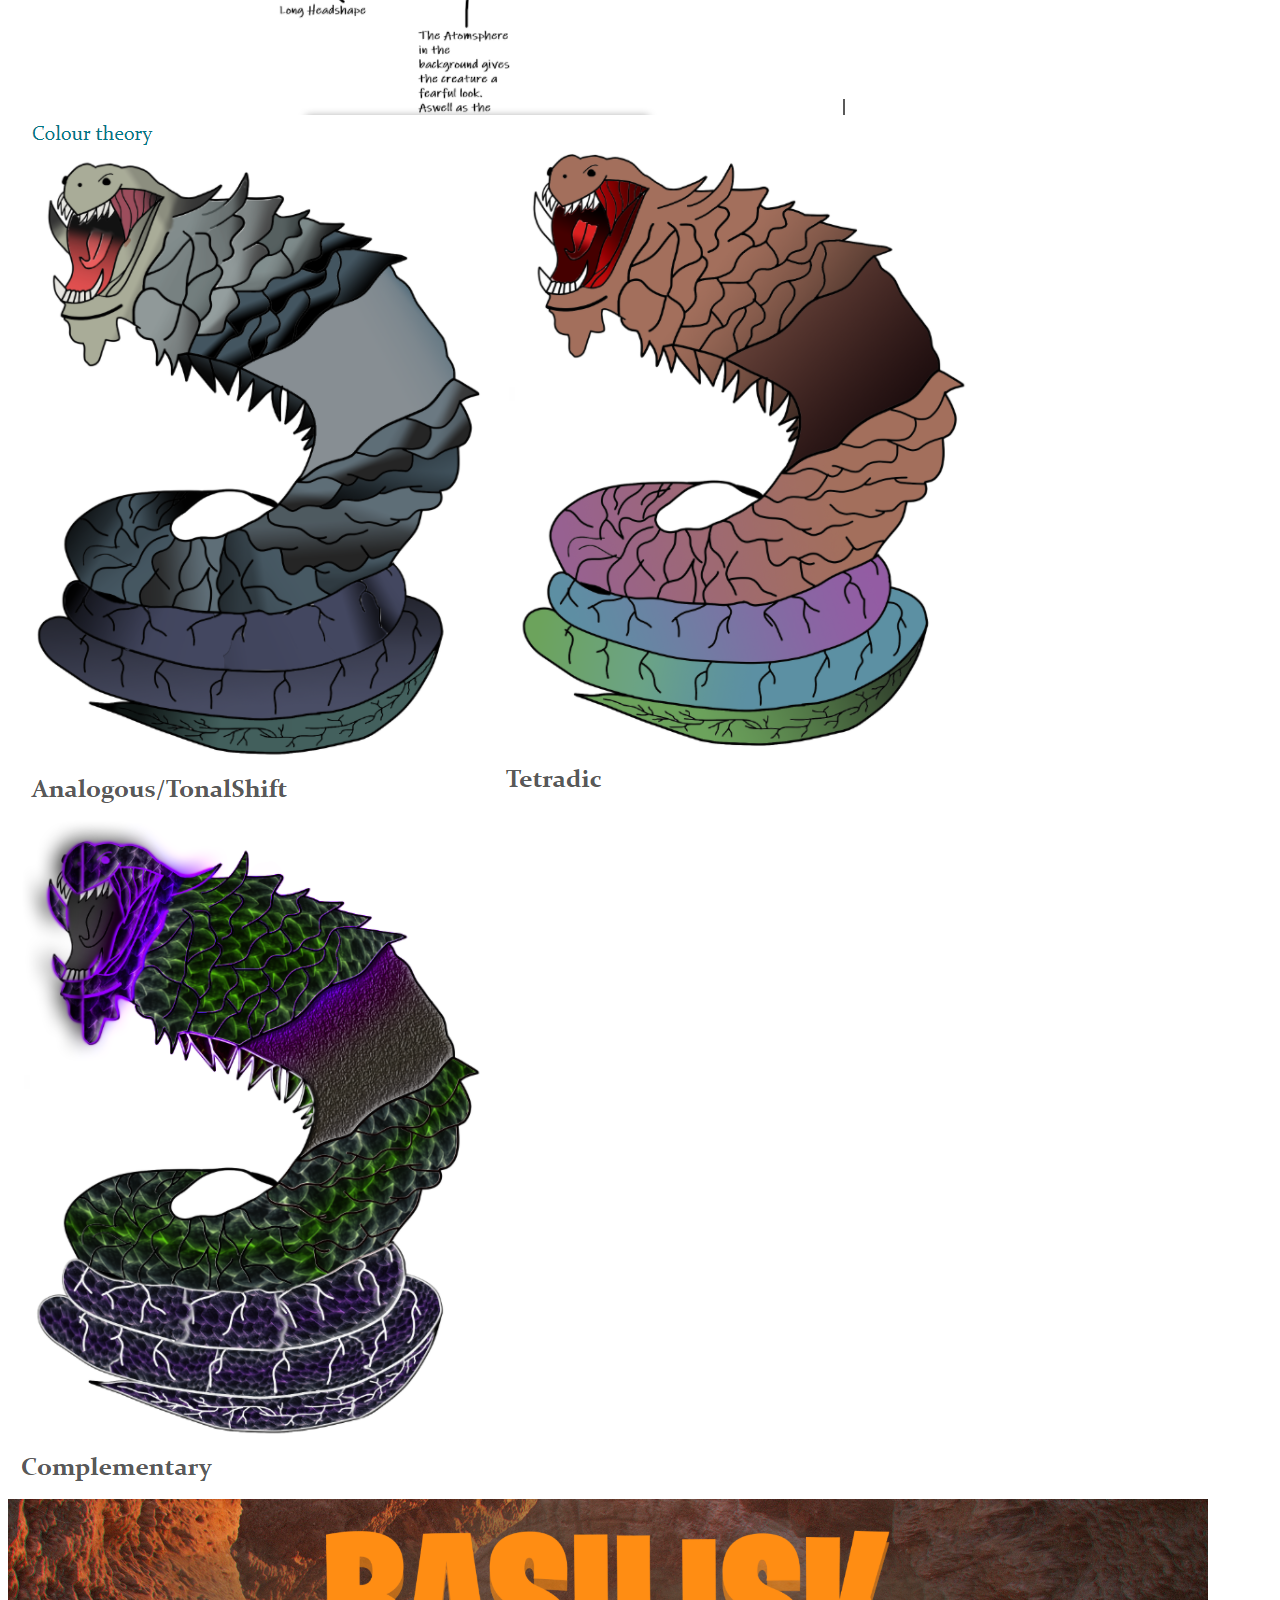
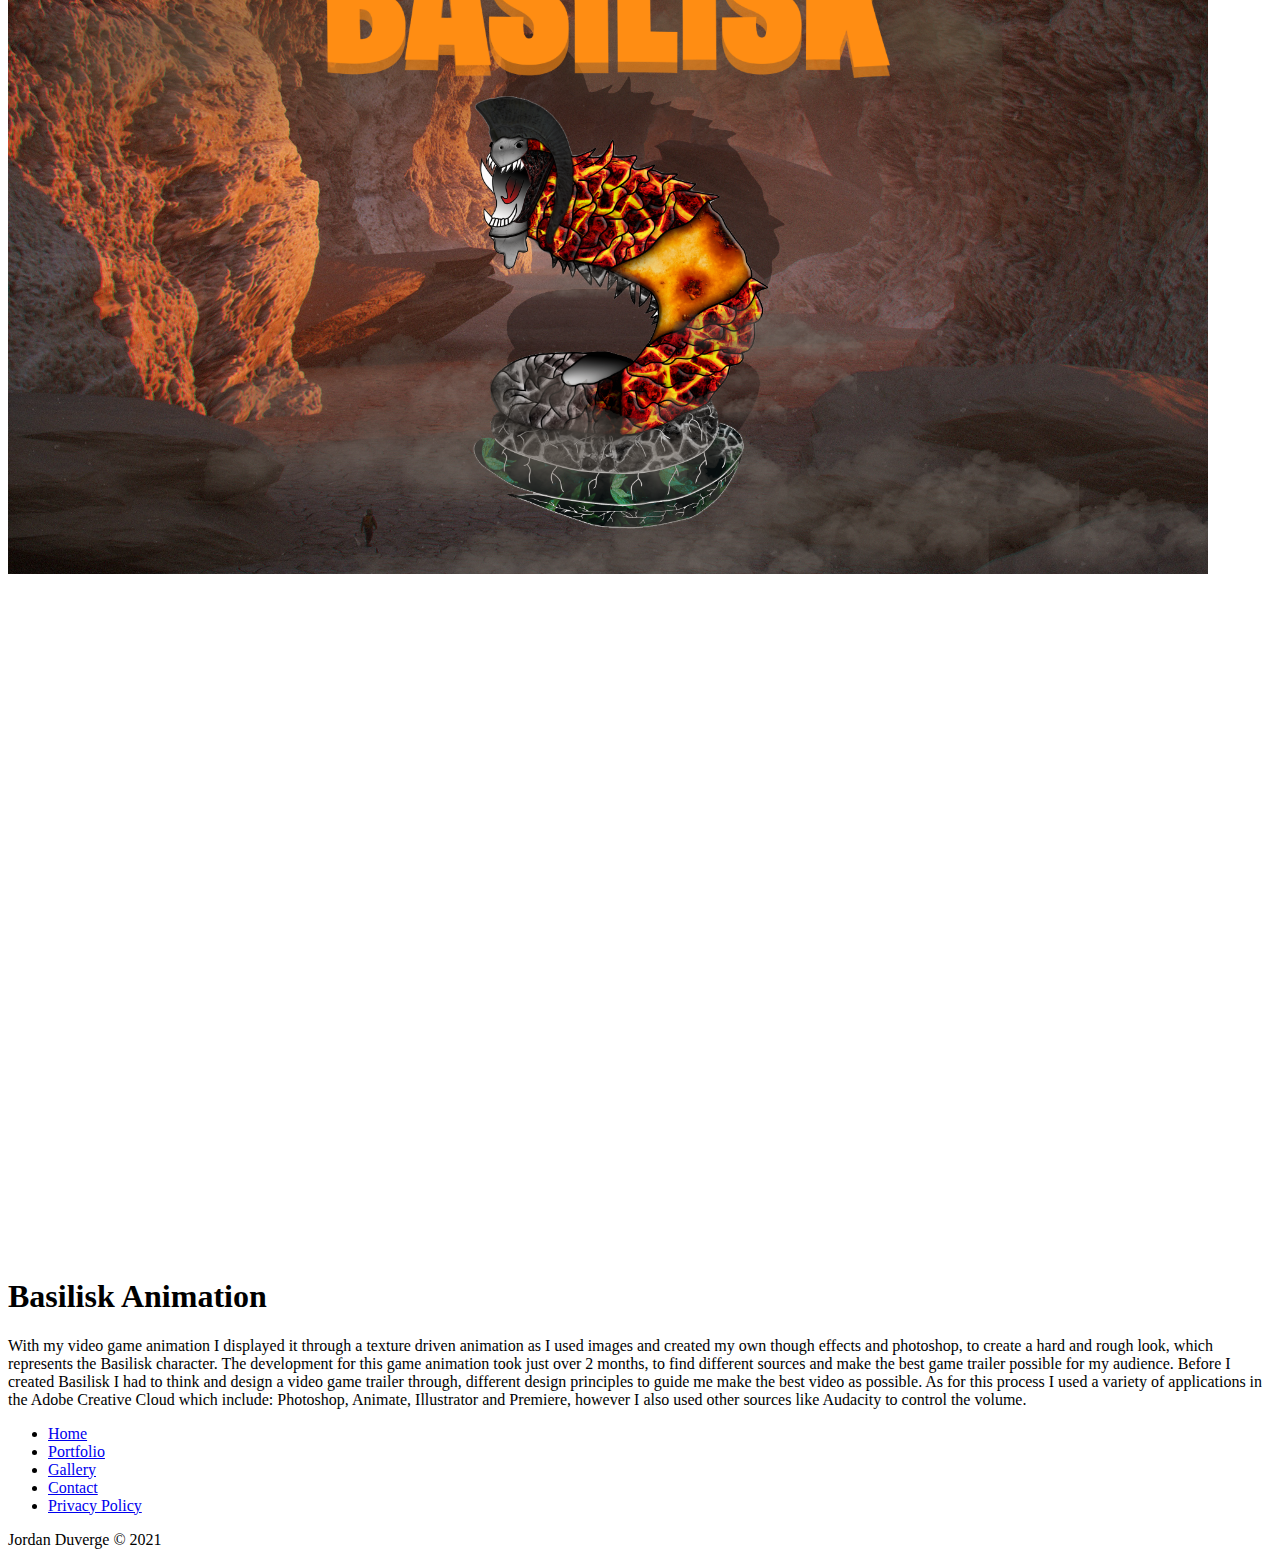
==== commit 0761010d: "Update portfolio.html" ====
--- a/portfolio.html
+++ b/portfolio.html
@@ -2,7 +2,7 @@
 <html lang="en">
 <head>
 <title>Jordan's Website</title>
-	<link rel="stylesheet" type="text/css" href="css/Styles.css" />
+	<link rel="stylesheet" type="text/css" href="CSS/Styles.css" />
 </head>
 
 <body class="portfolioPage">
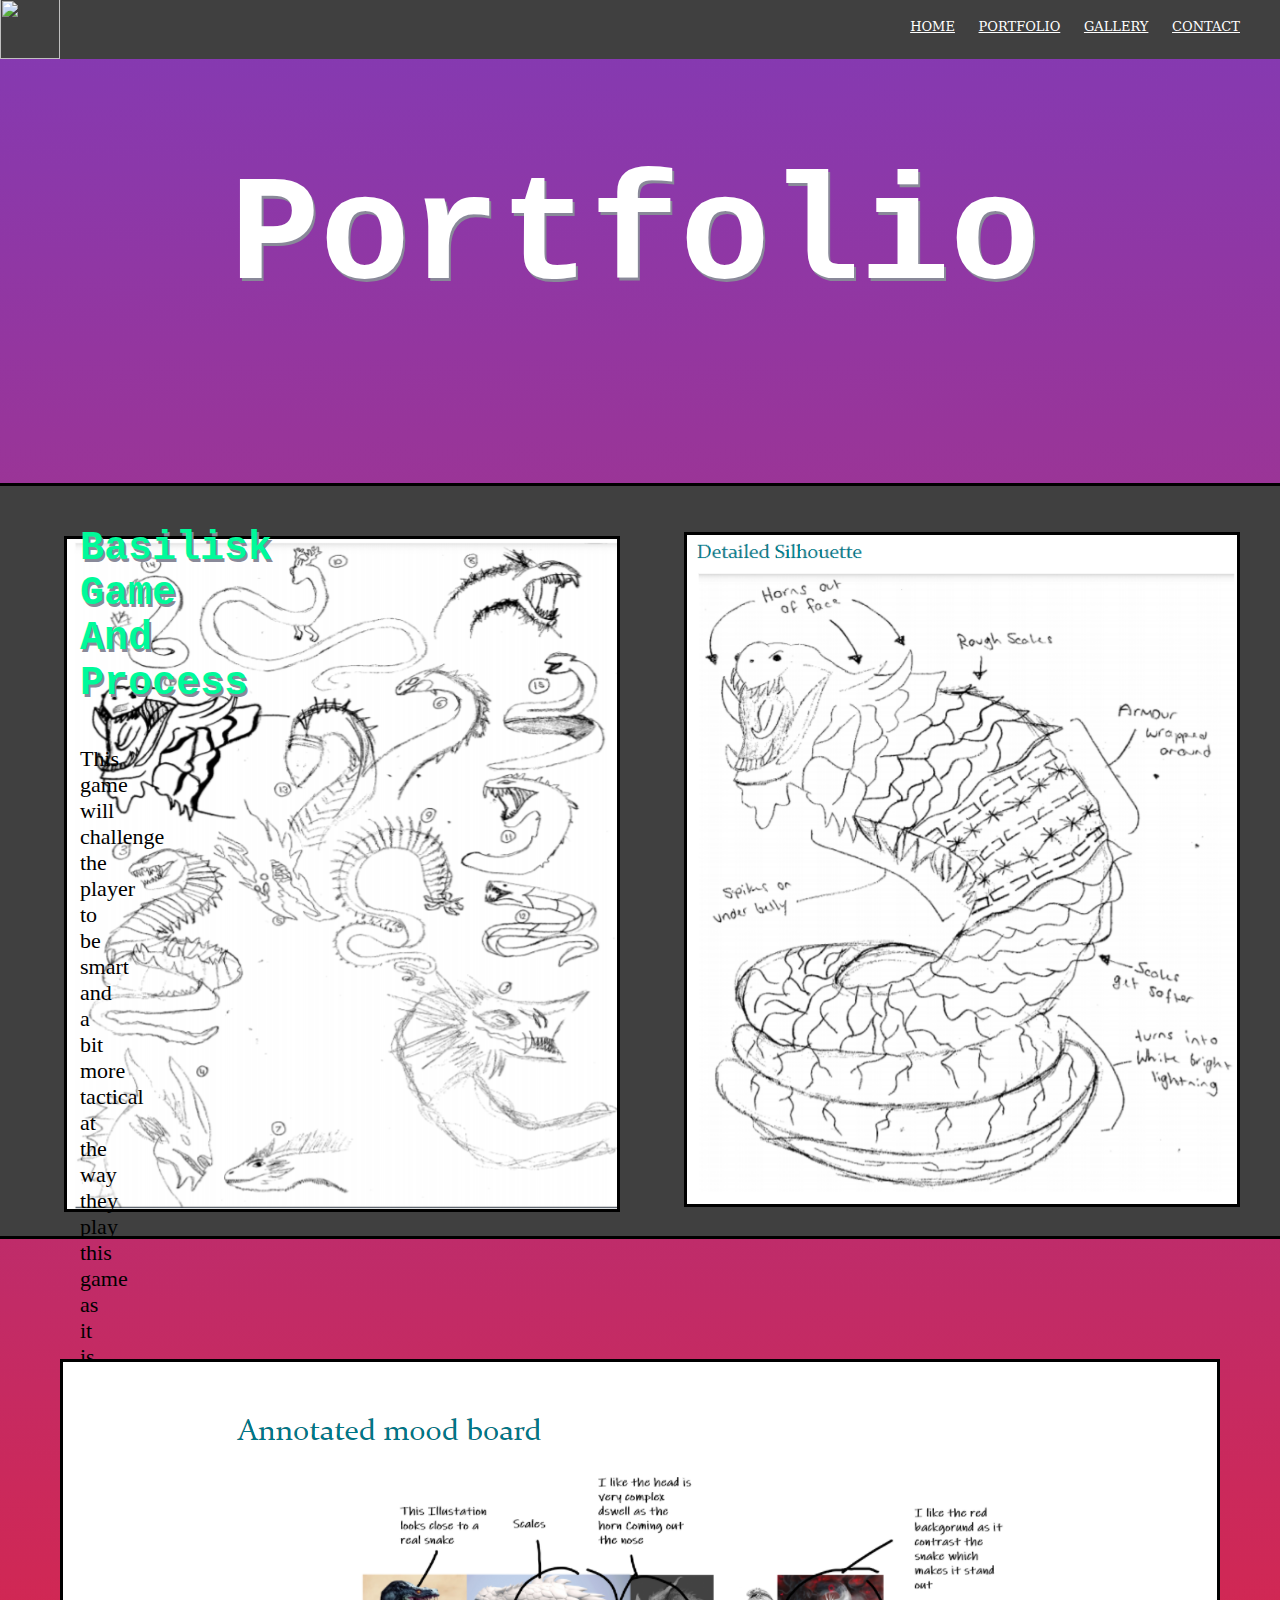
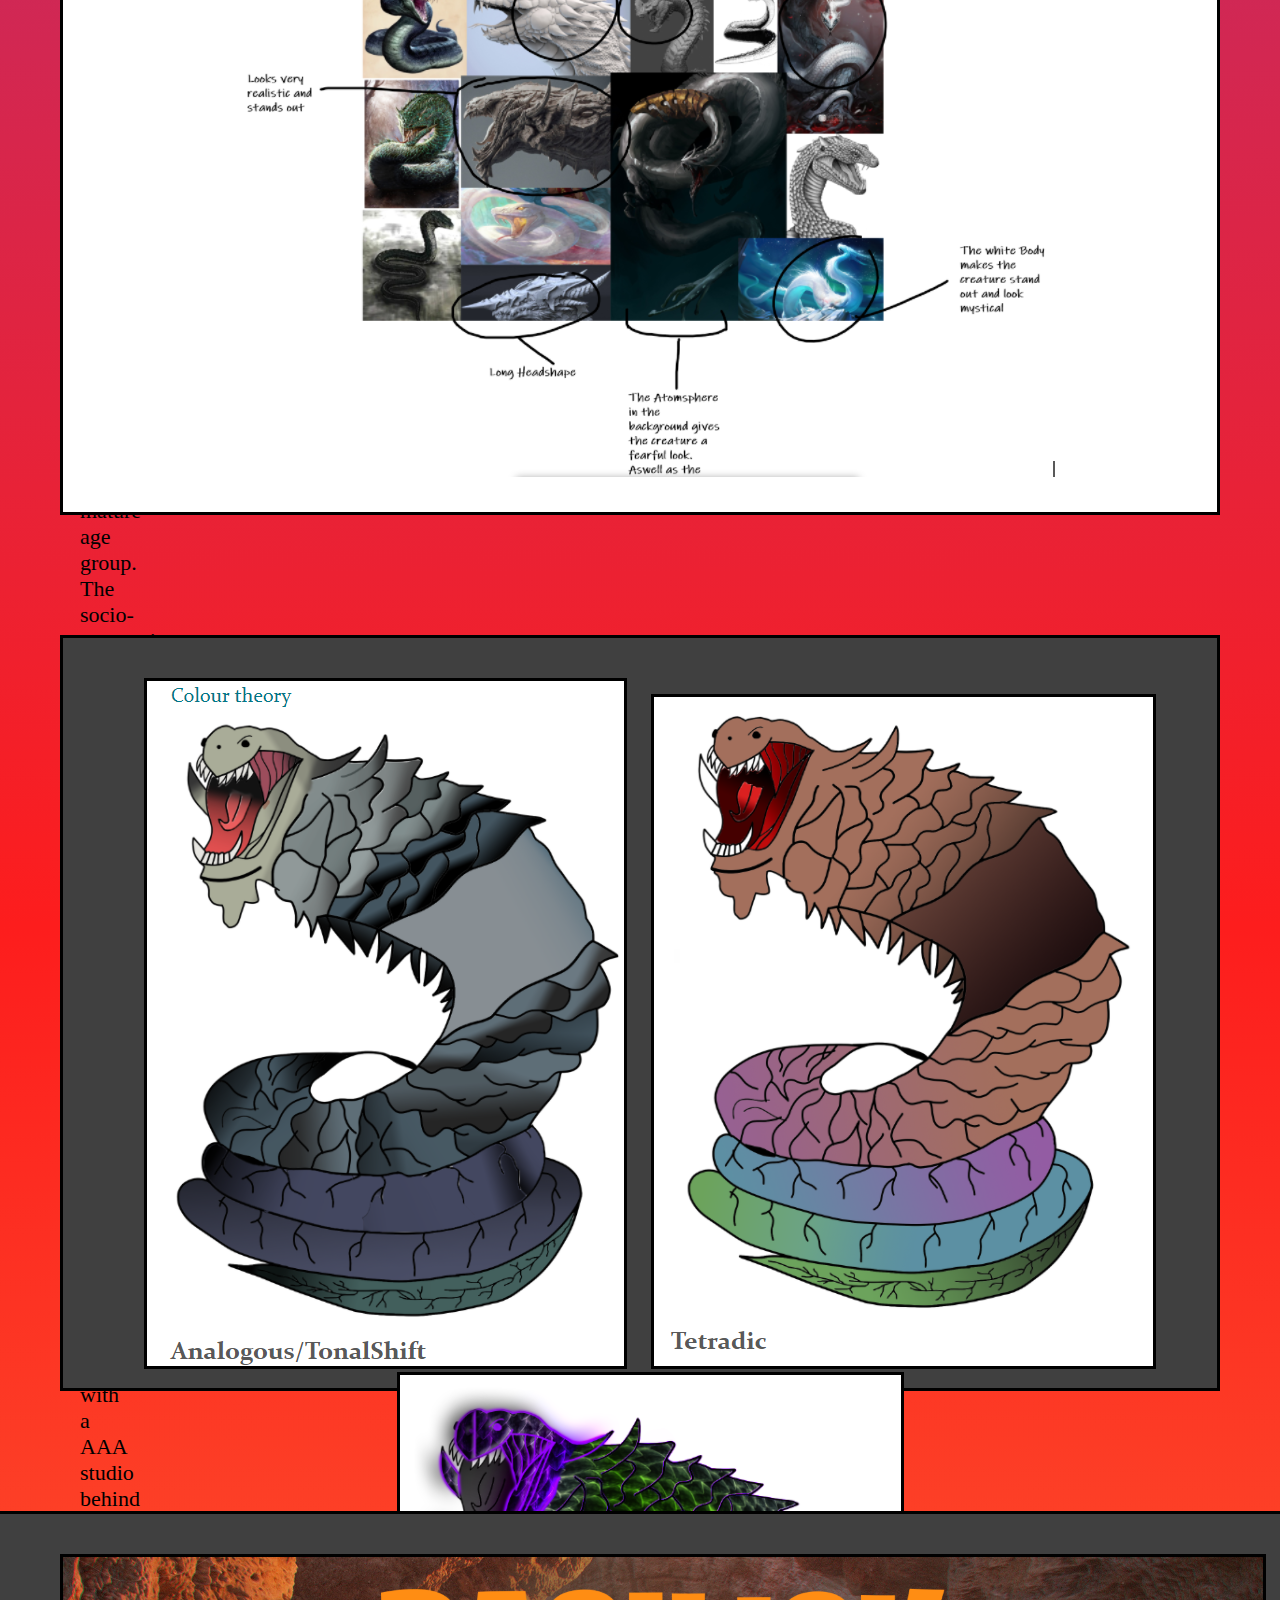
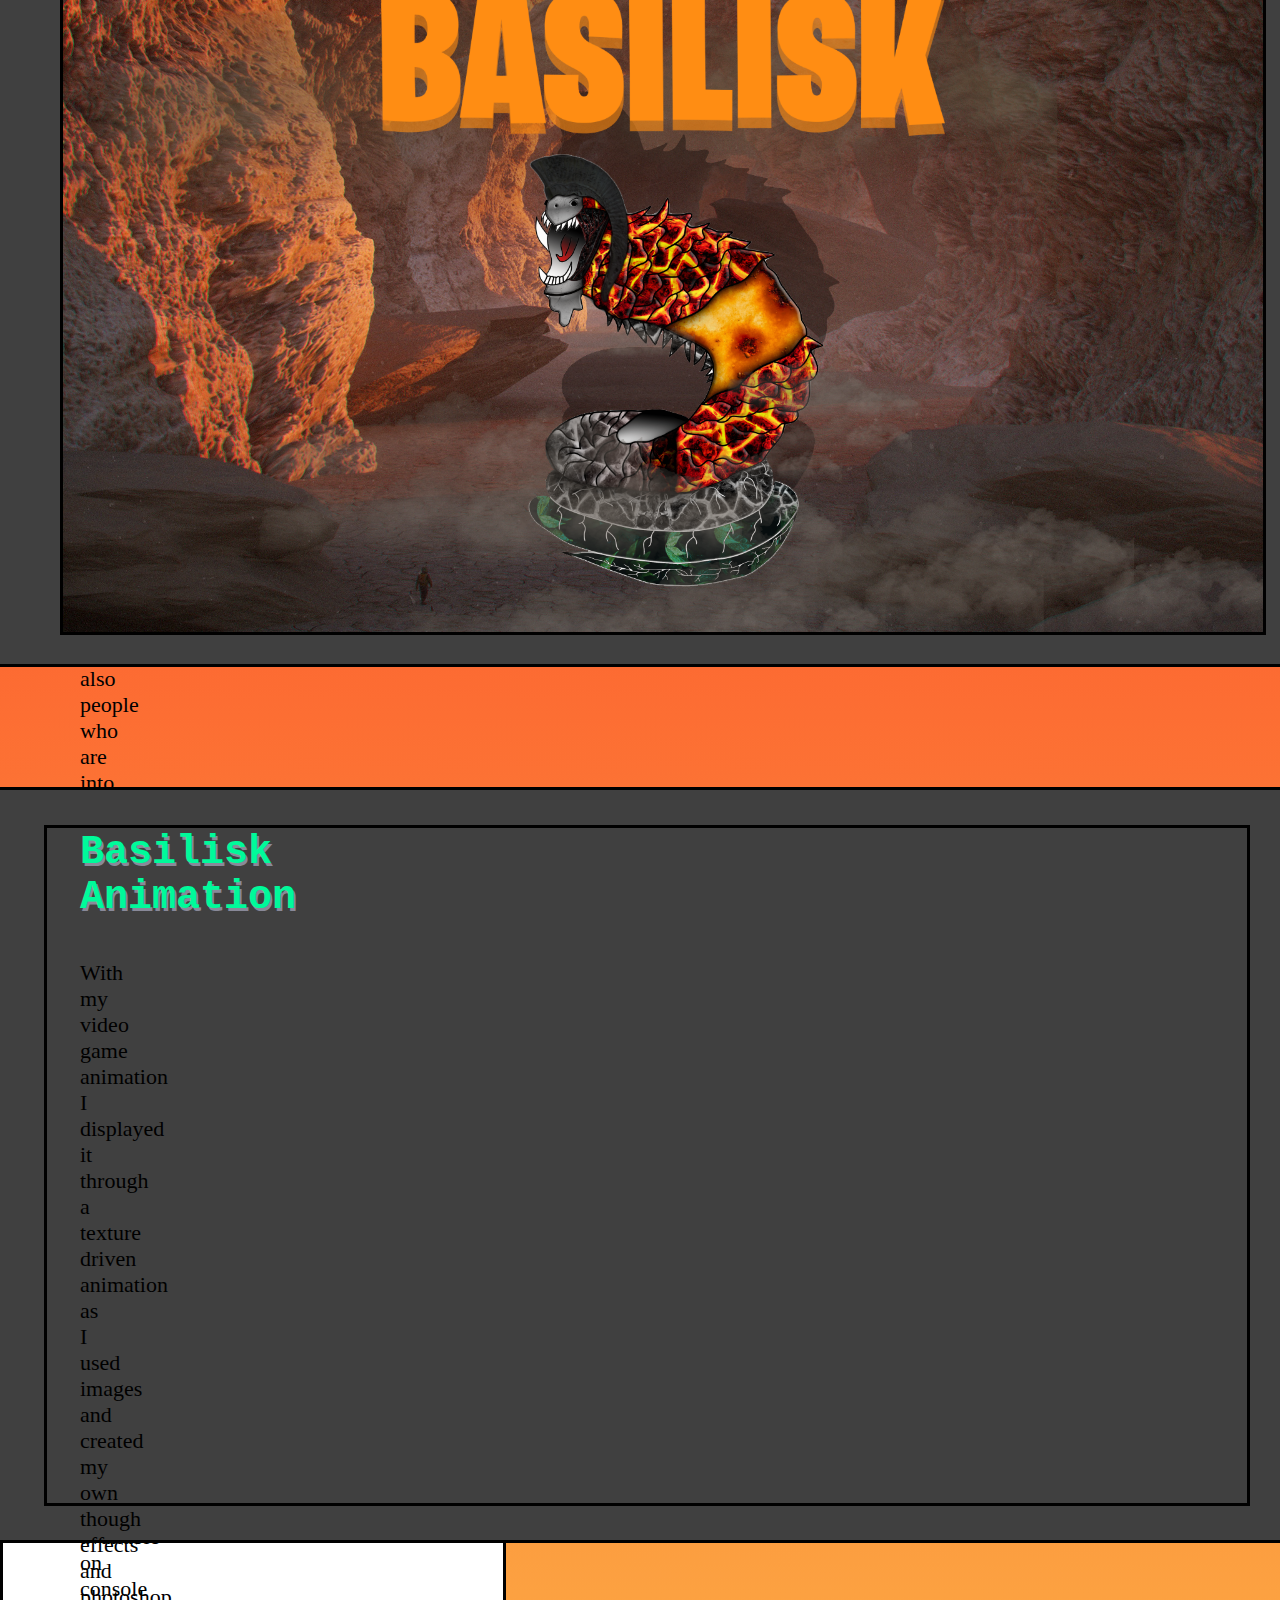
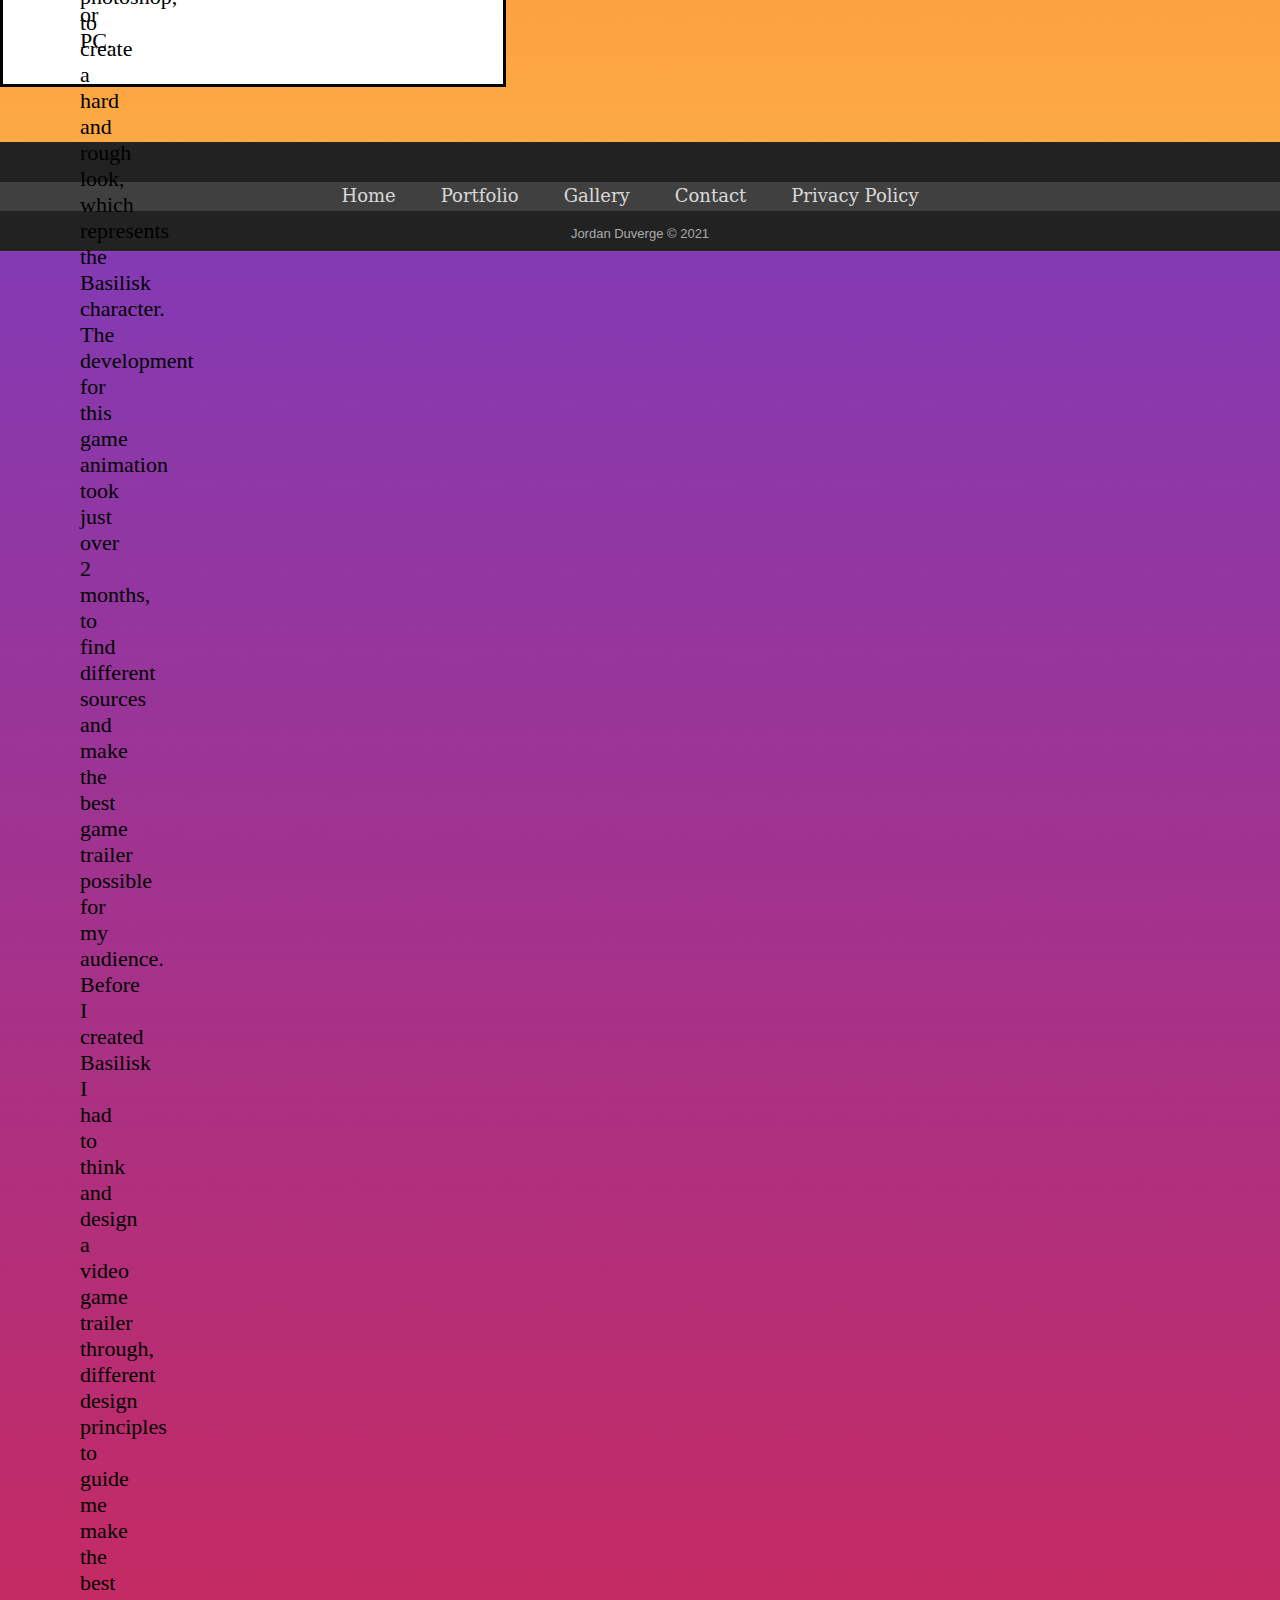
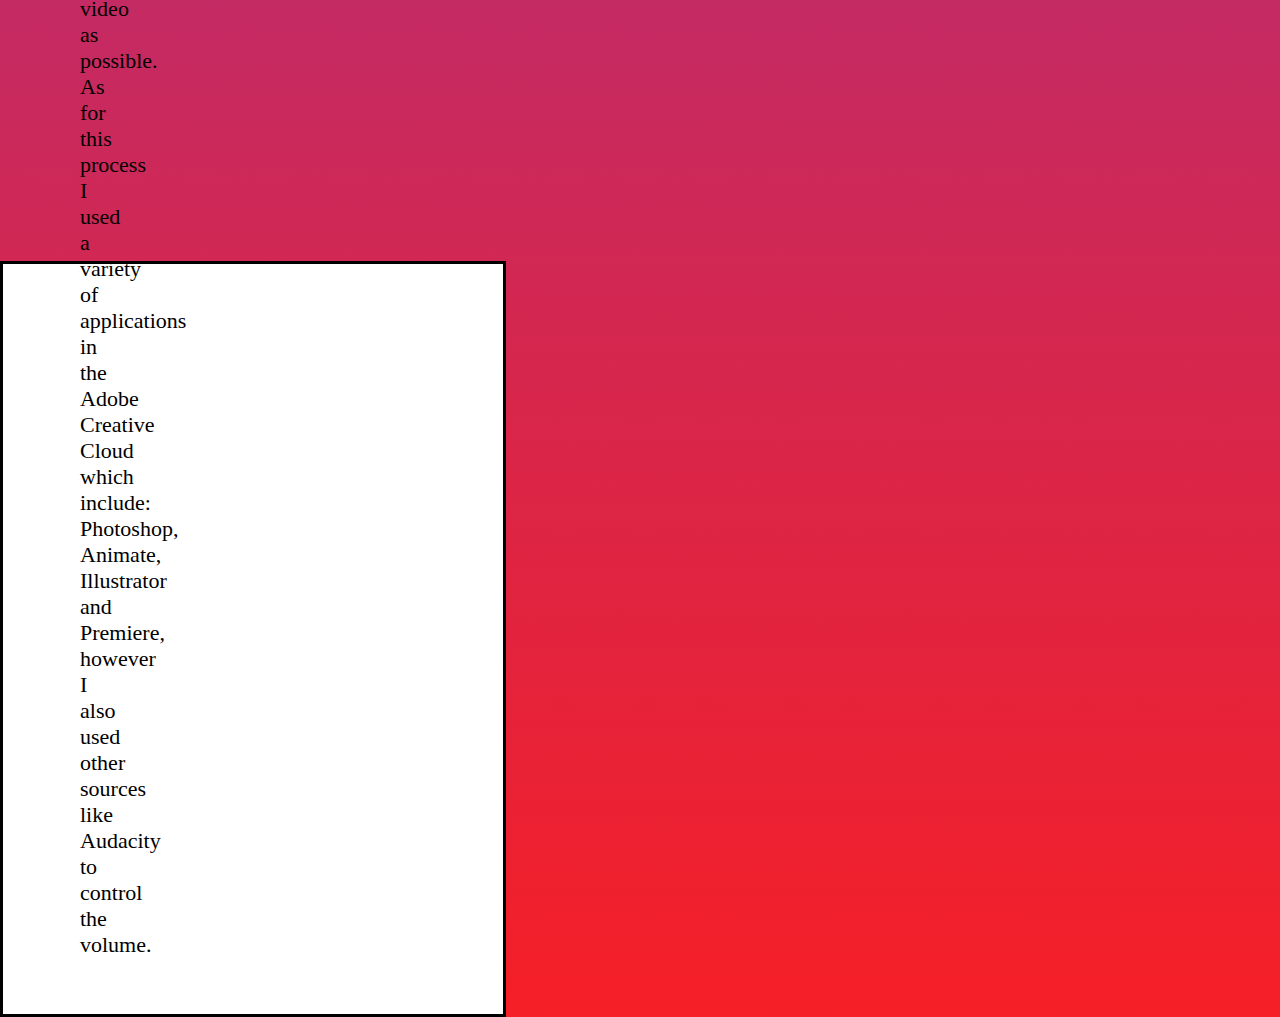
==== commit 013c16fb: "Update portfolio.html" ====
--- a/portfolio.html
+++ b/portfolio.html
@@ -2,7 +2,7 @@
 <html lang="en">
 <head>
 <title>Jordan's Website</title>
-	<link rel="stylesheet" type="text/css" href="CSS/Styles.css" />
+	<link rel="stylesheet" type="text/css" href="css/Styles.css" />
 </head>
 
 <body class="portfolioPage">
--- a/css/Styles.css
+++ b/css/Styles.css
@@ -0,0 +1,977 @@
+@charset "utf-8";
+/* CSS Document */
+body{
+	margin: 0;
+	padding: 0;
+	font-family: Arial, sans-serif;
+	font-size: 13px;
+	color: #FFFFFF;
+	width: 100%;
+	background:linear-gradient(#5bc489, #3fb78d, #23aa8f, #009c8f, #008d8c );
+}
+#page #header h1 .thin {
+	font-weight: normal;
+}
+#page
+{
+	position:relative;
+	width: 100%;
+	margin: 0 auto;
+	height: auto;
+	overflow:hidden;
+	background-color:#FFFFFF;
+	float: left;
+}
+#header
+{
+	width: 100%;
+	float: left;
+	padding: 1em;
+	color: white;
+	background: url(../Images/../Images/gardient.jpg) no-repeat center center fixed;
+	-webkit-background-size: cover;
+	-moz-background-size: cover;
+	-o-background-size: cover;
+	background-size: cover;
+}
+.leftnav
+{
+	float: left;
+	width: 15%;
+}
+.rightnav
+{
+	float: right;
+	width: 100%;
+	background-color: #404040;
+	display: block;
+	margin-top: -14px;
+}
+.rightnav img
+{
+	float: left;
+	width: 60px;
+	height: 60px;
+}
+.content
+{
+	margin: 10px 10px 10px 10px;
+	padding: 20px 30px 5px 20px;
+	border-style: solid;
+	border-width: 2px 5px;
+}
+.contentText h1
+{
+	text-align:left;
+	font-size: 120px;
+	margin-left: 20px;
+	width: 30%;
+	font-family: Consolas, "Andale Mono", "Lucida Console", "Lucida Sans Typewriter", Monaco, "Courier New", "monospace";
+    text-shadow: 2px 3px 0px #898999;
+}
+.contentText p
+{
+	text-align:left;
+	font-size: 25px;
+	margin-left: 20px;
+	width: 30%;
+	font-family: Consolas, "Andale Mono", "Lucida Console", "Lucida Sans Typewriter", Monaco, "Courier New", "monospace";
+}
+.contentText{
+	float: left;
+	width: 100%;
+	margin-top: -7px;
+	margin-bottom: 0px;
+}
+.contentText img
+{
+	float: right;
+	display: block;
+	margin-top: -434px;
+	margin-right: -45px;
+	width: 1250px;
+	height: 900px;
+	border:ridge 5px;
+}
+#header h1
+{
+	position:relative;
+	top:8px;
+	color:#F6F6F6;
+	text-align:center;
+	font-size:27px;
+	font-weight:bold;
+}
+.maintitle h3
+{
+	text-align:center;
+	font-size: 130px;
+}
+.maintitle{
+	float: left;
+	width: 100%;
+	margin-top: -7px;
+	margin-bottom: 0px;
+}
+#header h2
+{
+	position: absolute;
+	right:30px;
+	top:70px;
+	color:#F6F6F6;
+	text-align:left;
+	font-size:20px;
+	font-weight:bold;
+}
+#nav {
+	height:20px;
+	line-height:55px;
+	padding: 0 20px;
+	float: right;
+	background-color: #404040;
+}
+ul {
+  list-style-type: none;
+  margin: 0;
+  padding: 0;
+background-color: #404040;
+	color: white;
+}
+
+li {
+  display: inline-block;
+  margin-right: 20px;
+	background-color: #404040;
+	color: white;
+	font-style: bold;
+}
+a {
+	color: white;
+	background-color: #404040;
+	font-family: Constantia, "Lucida Bright", "DejaVu Serif", Georgia, "serif";
+	border-color: aqua;
+	
+}
+#nav .link
+{
+	float:right;
+	margin:top;
+	margin-right:27px;
+	border-style: dotted;
+}
+.link
+{
+	font-size:14px;
+	font-weight:bold;
+	color:#FBFDFB;
+}
+.link:hover
+{
+	color:#999;
+}
+#sideNav
+{
+	float:left;
+	width:100px;
+	padding:1em;
+	background:#444;
+}
+#sideNav ul
+{
+	list-style-image: none;
+	padding:0px;
+	border-style: dotted;
+}
+#sideNav li
+{
+	margin: 10px;
+	border-style: dotted;
+}
+.list-inline3
+{
+	font-size: 18px;
+}
+/* ------------------------------------------------------------------------    footer  Portfolio ---------------------------------------------------------------------------------- */
+/*#footer{
+	
+	width: 100%;
+	height: 100%;
+	padding: 9em;
+	float: left;
+	font-size:10px;
+	background-color: green;
+}
+.footer
+{
+	width: 100%;
+	height: 100%;
+	padding: 9em;
+	float: left;
+	text-align:left;
+	font-size:10px;
+	background-color: black; */
+
+.footer-basic {
+  padding:40px 0;
+  background-color:#222222;
+  color: white;
+ margin-top: 4900px;
+}
+.footer-basic ul {
+  padding:0;
+  list-style:none;
+  text-align:center;
+  font-size:18px;
+  line-height:1.6;
+  margin-bottom:0;
+}
+
+.footer-basic li {
+  padding:0 10px;
+}
+
+.footer-basic ul a {
+  color:inherit;
+  text-decoration:none;
+  opacity:0.8;
+}
+
+.footer-basic ul a:hover {
+  opacity:1;
+}
+
+.footer-basic .social {
+  text-align:center;
+  padding-bottom:25px;
+}
+
+.footer-basic .social > a {
+  font-size:24px;
+  width:40px;
+  height:40px;
+  line-height:40px;
+  display:inline-block;
+  text-align:center;
+  border-radius:50%;
+  border:1px solid #ccc;
+  margin:0 8px;
+  color:inherit;
+  opacity:0.75;
+}
+
+.footer-basic .social > a:hover {
+  opacity:0.9;
+}
+
+.footer-basic .copyright {
+  margin-top:15px;
+  text-align:center;
+  font-size:13px;
+  color:#aaa;
+position: absolute;
+width: 100%;
+  margin-bottom:0;
+}
+
+/* ------------------------------------------------------------------------    footer end ---------------------------------------------------------------------------------- */
+/* ------------------------------------------------------------------------    footer Home ---------------------------------------------------------------------------------- */
+.footer-basic2 {
+  padding:40px 0;
+  background-color:#222222;
+  color: white;
+ margin-top: 1690px;
+}
+.footer-basic2 ul {
+  padding:0;
+  list-style:none;
+  text-align:center;
+  font-size:18px;
+  line-height:1.6;
+  margin-bottom:0;
+}
+
+.footer-basic2 li {
+  padding:0 10px;
+}
+
+.footer-basic ul a {
+  color:inherit;
+  text-decoration:none;
+  opacity:0.8;
+}
+
+.footer-basic2 ul a:hover {
+  opacity:1;
+}
+
+.footer-basic2 .social2 {
+  text-align:center;
+  padding-bottom:25px;
+}
+
+.footer-basic2 .social2 > a {
+  font-size:24px;
+  width:40px;
+  height:40px;
+  line-height:40px;
+  display:inline-block;
+  text-align:center;
+  border-radius:50%;
+  border:1px solid #ccc;
+  margin:0 8px;
+  color:inherit;
+  opacity:0.75;
+}
+
+.footer-basic2 .social2 > a:hover {
+  opacity:0.9;
+}
+
+.footer-basic2 .copyright2 {
+  margin-top:15px;
+  text-align:center;
+  font-size:13px;
+  color:#aaa;
+position: absolute;
+width: 100%;
+  margin-bottom:0;
+}
+/* ------------------------------------------------------------------------    footer end ---------------------------------------------------------------------------------- */
+/* ------------------------------------------------------------------------    footer Contact ---------------------------------------------------------------------------------- */
+.footer-basic3 {
+  padding:40px 0;
+  background-color:#222222;
+  color: white;
+ margin-top: 1300px;
+}
+.footer-basic3 ul {
+  padding:0;
+  list-style:none;
+  text-align:center;
+  font-size:18px;
+  line-height:1.6;
+  margin-bottom:0;
+}
+
+.footer-basic3 li {
+  padding:0 10px;
+}
+
+.footer-basic ul a {
+  color:inherit;
+  text-decoration:none;
+  opacity:0.8;
+}
+
+.footer-basic3 ul a:hover {
+  opacity:1;
+}
+
+.footer-basic3 .social3 {
+  text-align:center;
+  padding-bottom:25px;
+}
+
+.footer-basic3 .social3 > a {
+  font-size:24px;
+  width:40px;
+  height:40px;
+  line-height:40px;
+  display:inline-block;
+  text-align:center;
+  border-radius:50%;
+  border:1px solid #ccc;
+  margin:0 8px;
+  color:inherit;
+  opacity:0.75;
+}
+
+.footer-basic3 .social3 > a:hover {
+  opacity:0.9;
+}
+
+.footer-basic3 .copyright3 {
+  margin-top:15px;
+  text-align:center;
+  font-size:13px;
+  color:#aaa;
+position: absolute;
+width: 100%;
+  margin-bottom:0;
+}
+/* ------------------------------------------------------------------------    footer end ---------------------------------------------------------------------------------- */
+#main {
+	padding: 1em;
+	overflow: hidden;
+}
+.article{
+	width:700px;
+	padding:10px 10px;
+	overflow:hidden;
+}
+.article h1{
+	margin-left:-10px;
+	padding-top:2px;
+	font-size:25px;
+	font-weight:bold;
+	background-color: black;
+}
+.article p {
+	font-size:15px;
+	line-height:25px;
+}
+.article .leftPos
+{
+	float:left;
+	padding-right: 10px;
+}
+.flexbox-container{
+	display: flex;
+	justify-content: center;
+	width: 100%;
+	float: right;
+	/*background:linear-gradient(#23D5AB , #23A605, #E73C7E, ##EE7752); */
+	/*background-color: lightskyblue;*/
+}
+
+.flexbox-item {
+	width: 40%;
+	height: 750px;
+	margin: 40px;
+	border: 3px solid #333;
+	background-color: #FFFFFF;
+}
+.flexbox-item-1{
+	min-height: 300px;
+	float: left;
+	margin-left: -530px;
+	margin-top: -50px; 
+	
+}
+.flexbox-item-2{
+	min-height: 300px;
+}
+.flexbox-item-3{
+	min-height: 300px;
+}
+#minimain{
+	width: 100%;
+	float: left;
+		
+}
+.imgmini{
+text-align:center;
+float: right; 90px;
+display: block;
+margin-top: 90px;
+margin-right: -605px;
+}
+.dasimages 
+{
+border-style: ridge;5px;
+} 
+.writemini
+{
+margin: 40px;
+text-align:center;
+font-size:15px;
+}
+.writemini h1
+{
+margin: 40px;
+text-align:center;
+font-size:90px;
+font-family: "aguafina-script";
+color: black;
+}
+.writemini p
+{
+margin: 40px;
+text-align:left;
+font-size:23px;
+font-family: "aguafina-script";
+color: black;
+}
+.infomation-under
+{
+	margin-top: 1500px;
+	border-style: dotted;
+}
+.infomation-under h2 {
+	text-align:left;
+	font-size: 38px;
+	margin-bottom: auto;
+	padding: 0;
+	border-style: dotted;
+	margin-left: 60px;
+}
+.infomation-under p {
+	text-align:left;
+	font-size: 20px;
+	width: 45%;
+	margin: 5px 60px 5px 5px;
+	padding: 5px 5px 5px 50px;
+	float: left;
+	border-style: dotted;
+}
+.imgmini2{
+	text-align:left;
+	float: left;
+	display: block;
+	margin-left: 950px;
+	margin-top: -390px;
+	margin-right: 20px;
+	border-style: dotted;
+}
+.infomation-under2 h2 {
+	text-align:left;
+	font-size: 15px;
+	margin-bottom: auto;
+	margin-left: 60px;
+	padding: 0;
+	border-style: dotted;
+	position: absolute;
+	down: 20px;
+	margin-left: 60px;
+	margin-top: -50px;
+}
+.infomation-under2 p {
+	text-align:left;
+	font-size: 10px;
+	width: 45%;
+	margin: 5px 60px 5px 5px;
+	padding: 5px 5px 5px 50px;
+	float: left;
+	border-style: dotted;
+}
+.imgmini3
+{
+	text-align:left;
+	float:middle;
+	display: block;
+	margin-left: 1050px;
+	margin-right: 297px;
+	margin-top: 550px;
+	border-style: dotted;
+}
+#nav2 {
+	height:55px;
+	line-height:55px;
+	padding: 0 30px;
+	float: left;
+	
+}
+#nav2 .link
+{
+	float:left;
+	margin-right:14px;
+	display: block;
+	
+}
+.link1
+{
+	font-size:14px;
+	font-weight:bold;
+	color:#FBFDFB;
+}
+.link1:hover
+{
+	color:#999;
+}
+.leftnav2
+{
+	float: left;
+}
+.maintitlefer h4
+{
+	text-align:center;
+	font-size: 150px;
+	color: #FFFFFF;
+}
+.maintitlefooter
+{
+	float: middle;
+	width: 100px;
+	margin-top: 100px;
+	margin-bottom: 300px;
+	}
+.maingrey{
+	width: 100%;
+	height: 100vh;
+	background-size: cover;
+	background-position: center;
+}
+.infotext{
+	width: 50%;
+	float: left;
+}
+.infoimg{
+	width: 50%;
+	float: left;
+}
+.info{
+	width: 100%;
+	float: left;
+}
+.infoimg img
+{
+	width: 100%;
+	float: left;
+}
+.infotext h1
+{
+	font-size:65px;
+	font-weight: bolder;
+	color:#000000;
+	margin:top;
+	margin-left:27px;
+	border-bottom: solid 2px #5E5E5E;
+	
+}
+.info p
+{
+	font-size:23px;
+	color:#000000;
+	margin-left:37px;
+	margin:bottom; 200px;
+	padding-bottom: 150px;
+	margin-right:37px;
+}
+.info{
+	background-color: #C2C2C2;
+	font-size:10px;
+	margin-bottom: 60px;
+}
+.navList
+{
+	float: left;
+	margin-bottom: 130px;
+}
+.copyright
+{
+	float: left;
+	margin-bottom: 130px;
+}
+/* ------------------------------------------------------------------------------portfolio-------------------------------------------------------------------------------------------- */
+.portfolioPage
+{
+	margin: 0;
+	padding: 0;
+	font-family: Arial, sans-serif;
+	font-size: 13px;
+	color: #FFFFFF;
+	width: 100%;
+	background:linear-gradient(#833ab4, #fd1d1d, #fcb045 );
+}
+.portfolioPage-content
+{
+	margin: 10px 10px 10px 10px;
+	padding: 20px 30px 5px 20px;
+	border-style: solid;
+	border-width: 2px 5px;
+}
+.portfolioPage-contentText h1
+{
+	text-align: center;
+	font-size: 150px;
+	width: 100%;
+	font-family: Consolas, "Andale Mono", "Lucida Console", "Lucida Sans Typewriter", Monaco, "Courier New", "monospace";
+    text-shadow: 2px 3px 0px #898999;
+	text-decoration-line: underline 5px;
+}
+.portfolioPage-contentText p
+{
+	text-align:left;
+	font-size: 25px;
+	margin-left: 20px;
+	width: 30%;
+	font-family: Consolas, "Andale Mono", "Lucida Console", "Lucida Sans Typewriter", Monaco, "Courier New", "monospace";
+}
+.portfolioPage-contentText
+{
+	float: left;
+	width: 100%;
+	margin-top: -7px;
+	margin-bottom: 0px;
+}
+/* ------------------------------------------------------------------------  portfolio main content ---------------------------------------------------------------------------------- */
+.portfolioPage-flexbox-container{
+	display: flex;
+	justify-content: center;
+	width: 100%;
+	float: right;
+	/*background:linear-gradient(#23D5AB , #23A605, #E73C7E, ##EE7752); */
+	/*background-color: lightskyblue;*/
+}
+
+.portfolioPage-flexbox-item {
+	width: 10%;
+	height: 750px;
+	width: 100%;
+	margin: 40px;
+	border: 3px solid #333;
+	background-color: #FFFFFF;
+}
+.portfolioPage-flexbox-item-1{
+	min-height: 300px;
+	float: left;
+	height: 750px;
+	width: 100%;
+	background-color: white;
+	margin: 60px 60px 60px 60px; 
+	border: 3px solid black;
+	/*background:linear-gradient(#fcb045, #fd1d1d, #833ab4 );*/
+	background:#404040;
+}
+.onetime-portfolioPage-flexbox-item-1
+{
+	min-height: 300px;
+	float: left;
+	height: 750px;
+	width: 100%;
+	background-color: white;
+	margin: 60px 60px 60px 60px; 
+	border: 3px solid black;
+	/*background:linear-gradient(#fcb045, #fd1d1d, #833ab4 );*/
+}
+.portfolioPage-flexbox-item-2
+{	
+	min-height: 300px;
+	height: 750px;
+	float: left; 
+	width: 500px;
+	border: 3px solid black;
+	margin-top: -743px;
+	margin-left: -40px;
+	background: white;
+	
+}
+.portfolioPage-flexbox-item-3
+{
+	min-height: 300px;
+	float: left;
+	margin-left: -530px;
+	margin-top: -150px; 
+	
+}
+.portfolioPage-flexbox-item-4
+{
+	margin-left: -530px;
+	margin-top: -2050px; 
+	
+}
+.portfolioPage-writemini
+{
+margin: 40px;
+text-align:center;
+font-size:15px;
+}
+.portfolioPage-writemini h1
+{
+margin: 40px;
+text-align:center;
+font-size:40px;
+color: mediumspringgreen;
+font-family: Consolas, "Andale Mono", "Lucida Console", "Lucida Sans Typewriter", Monaco, "Courier New", "monospace";
+text-shadow: 2px 3px 0px #898999;
+text-decoration-line: underline 2px;
+/*border-style:dotted;*/
+margin-right: 1300px;
+}
+.portfolioPage-writemini p
+{
+margin: 40px;
+text-align:left;
+font-size:22px;
+font-family: "aguafina-script";
+color: black;
+margin-right: 1300px;
+margin-bottom: 20px;
+/*border: dotted 5px;*/
+}
+.basilisk-sketch
+{
+	float: right;
+	display: block;
+	margin-top: 10px;
+	margin-right: 620px;
+	border: 3px solid black;
+}
+.basilisk-sketch2
+{
+	float: right;
+	display: block;
+	margin-left: 1160px;
+	margin-top: -680px;
+	border: 3px solid black;
+	
+}
+.colorthoery
+{
+	border: 3px solid black;
+	margin-left: 20px;
+}
+.video
+{
+	float: right;
+	display: block;
+	margin-top: -675px;
+	margin-right: 0px;
+}
+iframe
+{
+	float: middle;
+	display: block;
+	margin-top: 670px;
+	margin-right: -10px;
+	border: 3px solid black;
+}
+.portfolioPage-flexbox-item-2end
+{	
+	min-height: 300px;
+	height: 750px;
+	float: left; 
+	width: 500px;
+	border: 3px solid black;
+	margin-top: -717px;
+	margin-left: -40px;
+	background: white;
+	
+}
+/* ------------------------------------------------------------------------------contact---------------------------------------------------------------------------------------------- */
+.contactPage
+{
+	margin: 0;
+	padding: 0;
+	font-family: Arial, sans-serif;
+	font-size: 13px;
+	color: #FFFFFF;
+	width: 100%;
+	background-image: linear-gradient(to right top, #d16ba5, #c777b9, #ba83ca, #aa8fd8, #9a9ae1, #8aa7ec, #79b3f4, #69bff8, #52cffe, #41dfff, #46eefa, #5ffbf1);
+}
+.contactPage-content
+{
+	margin: 10px 10px 10px 10px;
+	padding: 20px 30px 5px 20px;
+	border-style: solid;
+	border-width: 2px 5px;
+}
+.contactPage-contentText h1
+{
+	text-align: center;
+	font-size: 150px;
+	width: 100%;
+	font-family: Consolas, "Andale Mono", "Lucida Console", "Lucida Sans Typewriter", Monaco, "Courier New", "monospace";
+    text-shadow: 2px 3px 0px #898999;
+	text-decoration-line: underline 5px;
+}
+.contactPage-contentText p
+{
+	text-align:left;
+	font-size: 25px;
+	margin-left: 20px;
+	width: 30%;
+	font-family: Consolas, "Andale Mono", "Lucida Console", "Lucida Sans Typewriter", Monaco, "Courier New", "monospace";
+}
+.contactPage-contentText
+{
+	float: left;
+	width: 100%;
+	margin-top: -7px;
+	margin-bottom: 0px;
+}
+.contactPage-contentText img
+{
+	float: right;
+	display: block;
+	margin-top: -434px;
+	margin-right: -45px;
+	width: 1250px;
+	height: 900px;
+	border:ridge 5px;
+}
+/* ------------------------------------------------------------------------    contact main content ---------------------------------------------------------------------------------- */
+.contactPage-flexbox-container{
+	display: flex;
+	justify-content: center;
+	width: 100%;
+	float: right;
+	flex-wrap: wrap;
+	/*background:linear-gradient(#23D5AB , #23A605, #E73C7E, ##EE7752); */
+	/*background-color: lightskyblue;*/
+}
+
+.contactPage-flexbox-item {
+	width: 10%;
+	height: 350px;
+	width: 33%;
+	margin: 40px;
+	border: 3px solid #333;
+	background-color: #FFFFFF;
+	flex-wrap: wrap;
+	 text-shadow: 1px 2px 0px #898999;
+}
+.contactPage-flexbox-item-1{
+	min-height: 300px;
+	float: left;
+	margin-left: -230px;
+	margin-top: -50px; 
+	height: 750px;
+	flex: 1 0 33%;
+}
+.contactPage-flexbox-item-2{
+	min-height: 300px;
+	float: left;
+	margin-left: -530px;
+	margin-top: -50px; 
+	flex: 1, 0, 33%;
+}
+.contactPage-flexbox-item-3
+{
+	min-height: 300px;
+	float: left;
+	margin-left: -530px;
+	margin-top: -150px; 
+	flex: 1 0 33%;
+	
+}
+.contactPage-flexbox-item-4
+{
+	margin-left: -530px;
+	margin-top: -2050px; 
+	flex: 1 0 33%;
+	
+}
+.contactPage-writemini
+{
+margin: 40px;
+text-align:center;
+font-size:15px;
+}
+.contactPage-writemini h1
+{
+margin: 40px;
+text-align:center;
+font-size:90px;
+font-family: "aguafina-script";
+color: black;
+}
+.contactPage-writemini p
+{
+margin: 0px;
+text-align:centre;
+text-decoration: bold;
+font-size:45px;
+font-family: "aguafina-script";
+color: black;
+text-wrap: wrap;
+}
+.contactPage-writemini p a
+{
+background-color: white;
+color: red;
+}
+.list-inline3 a
+{
+font-size: 18px;
+}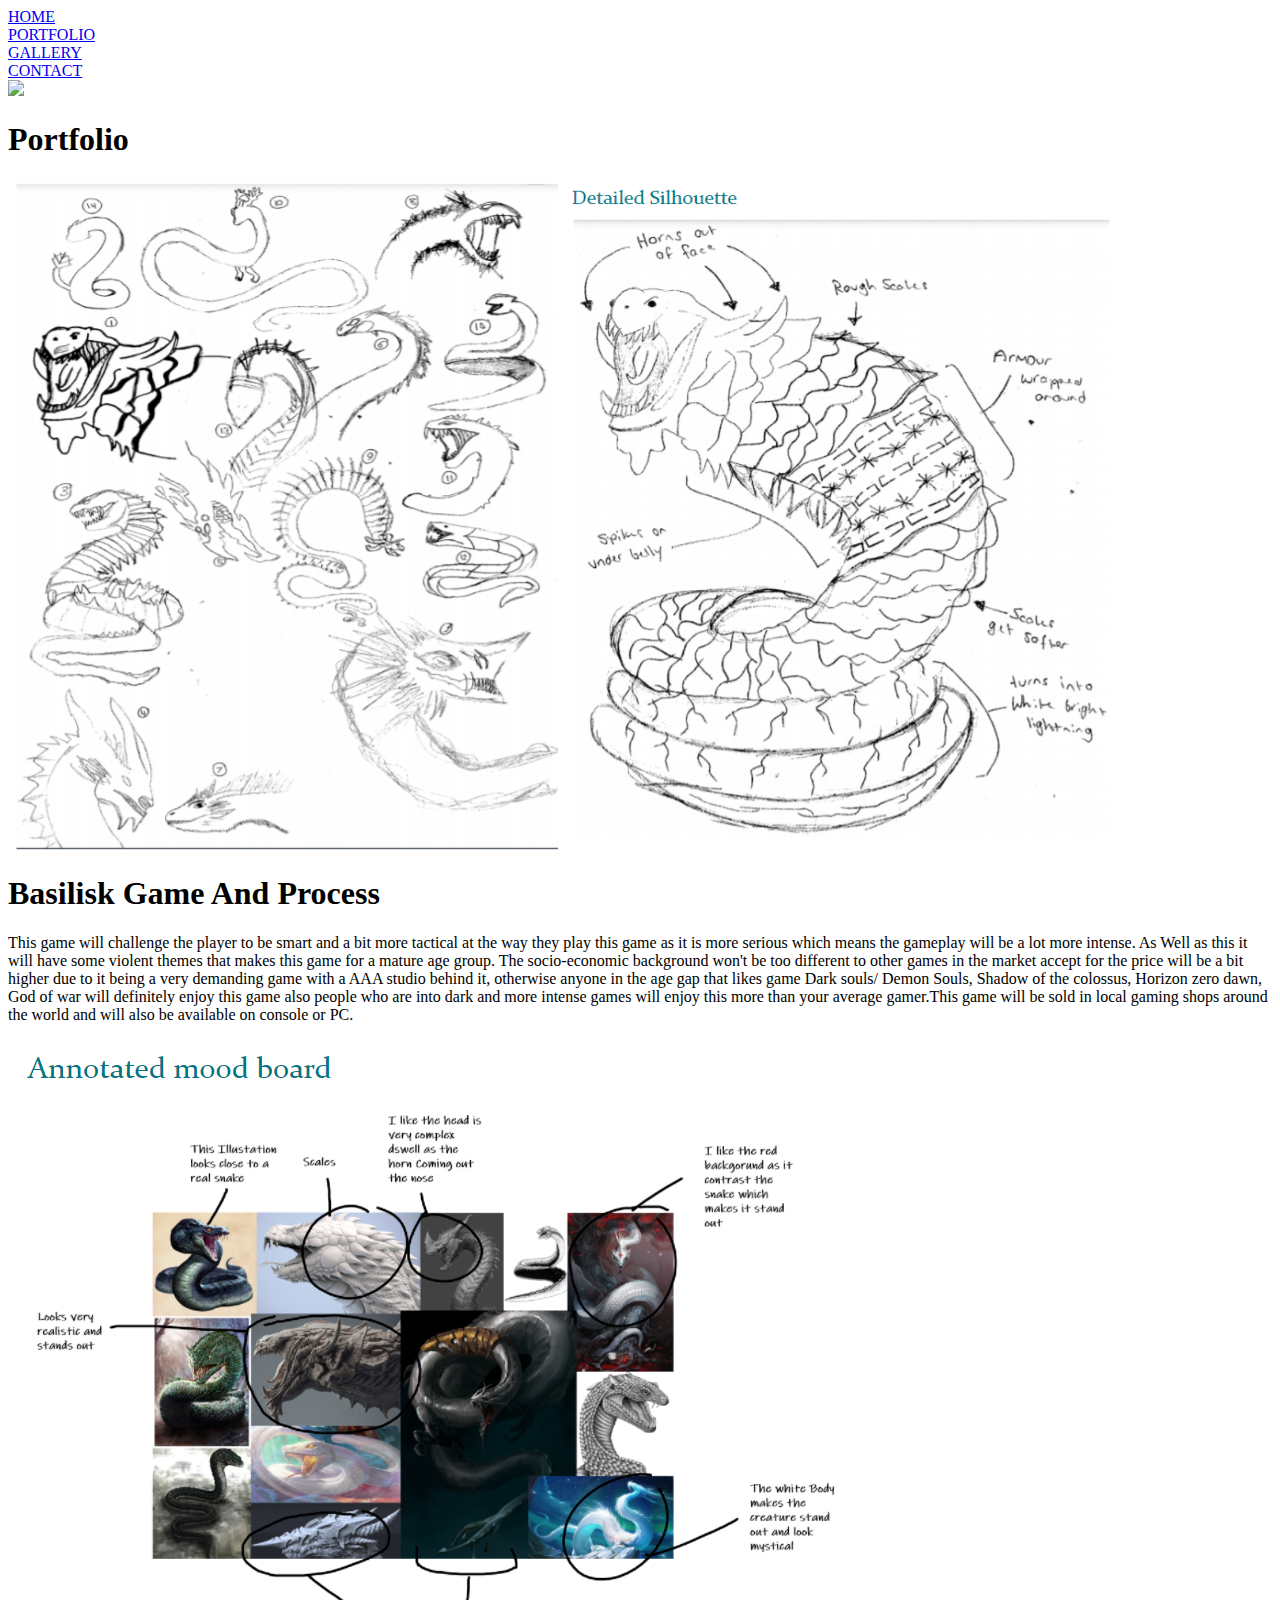
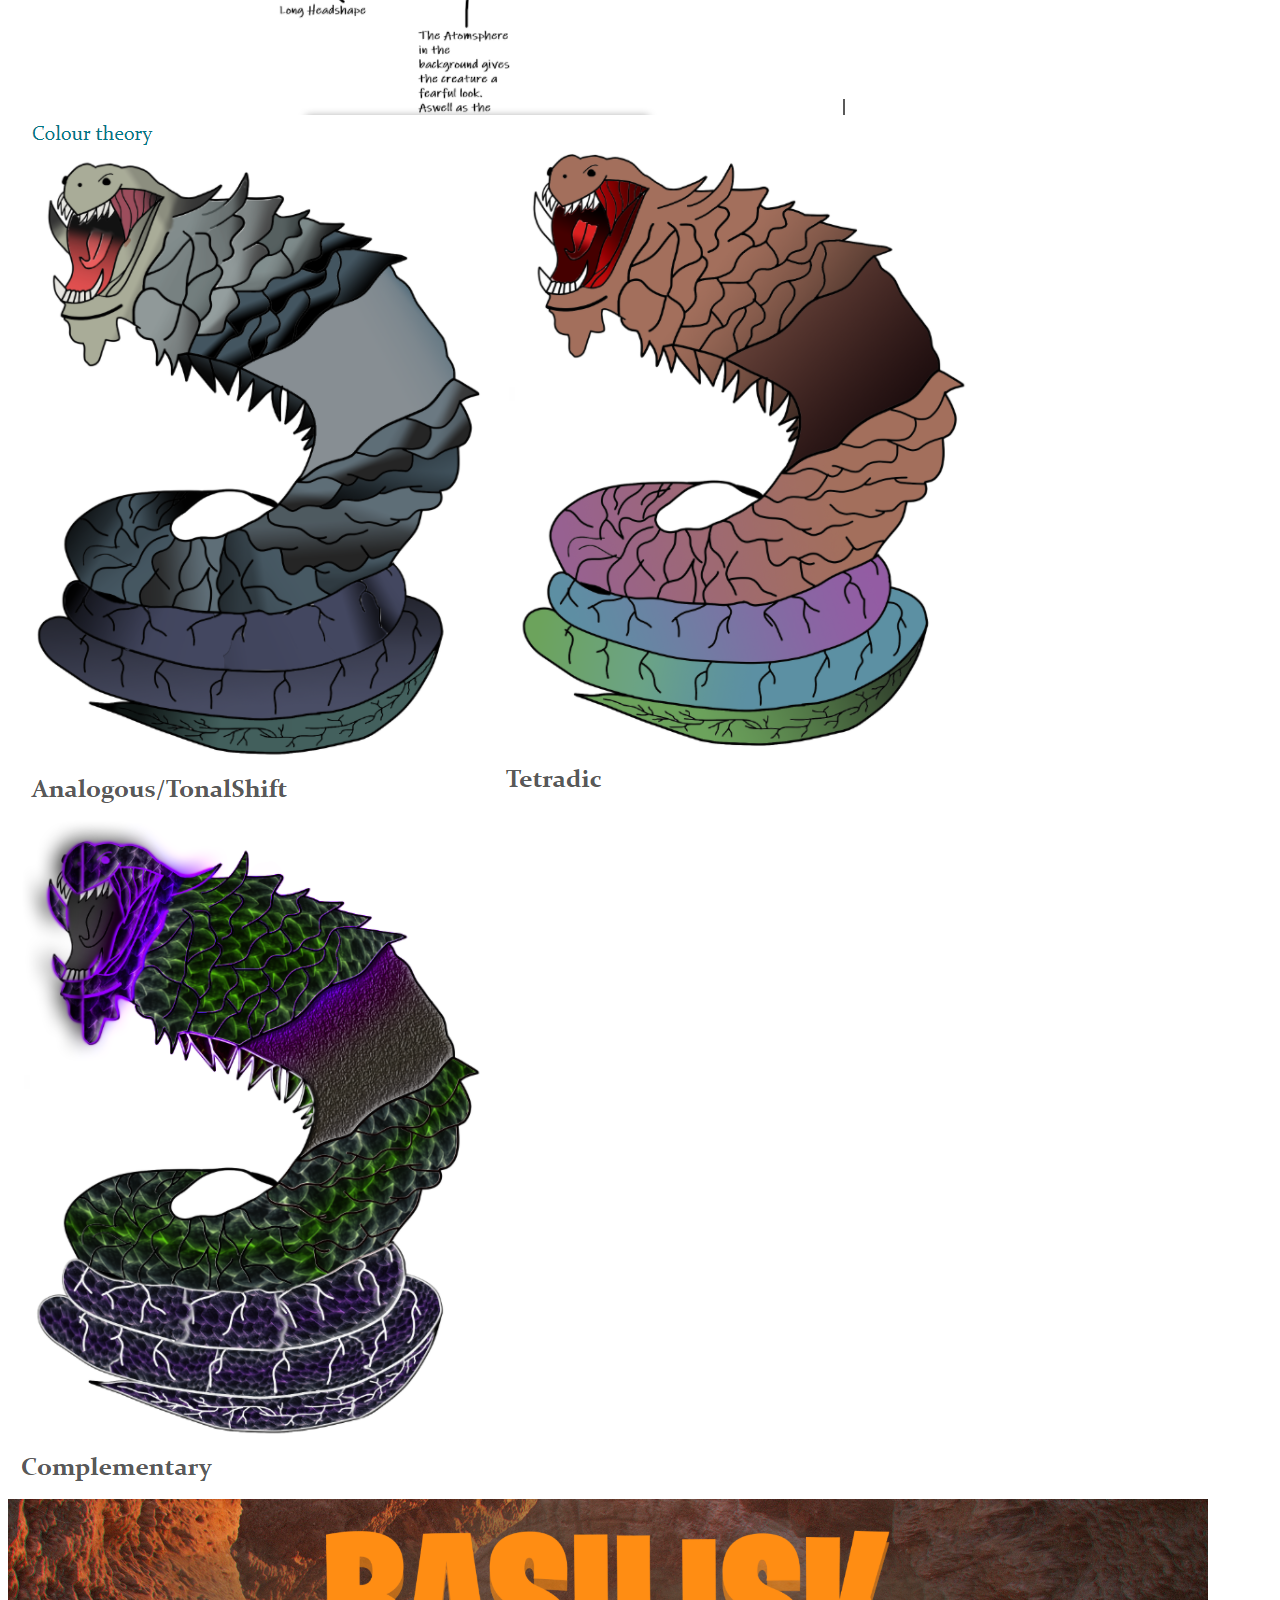
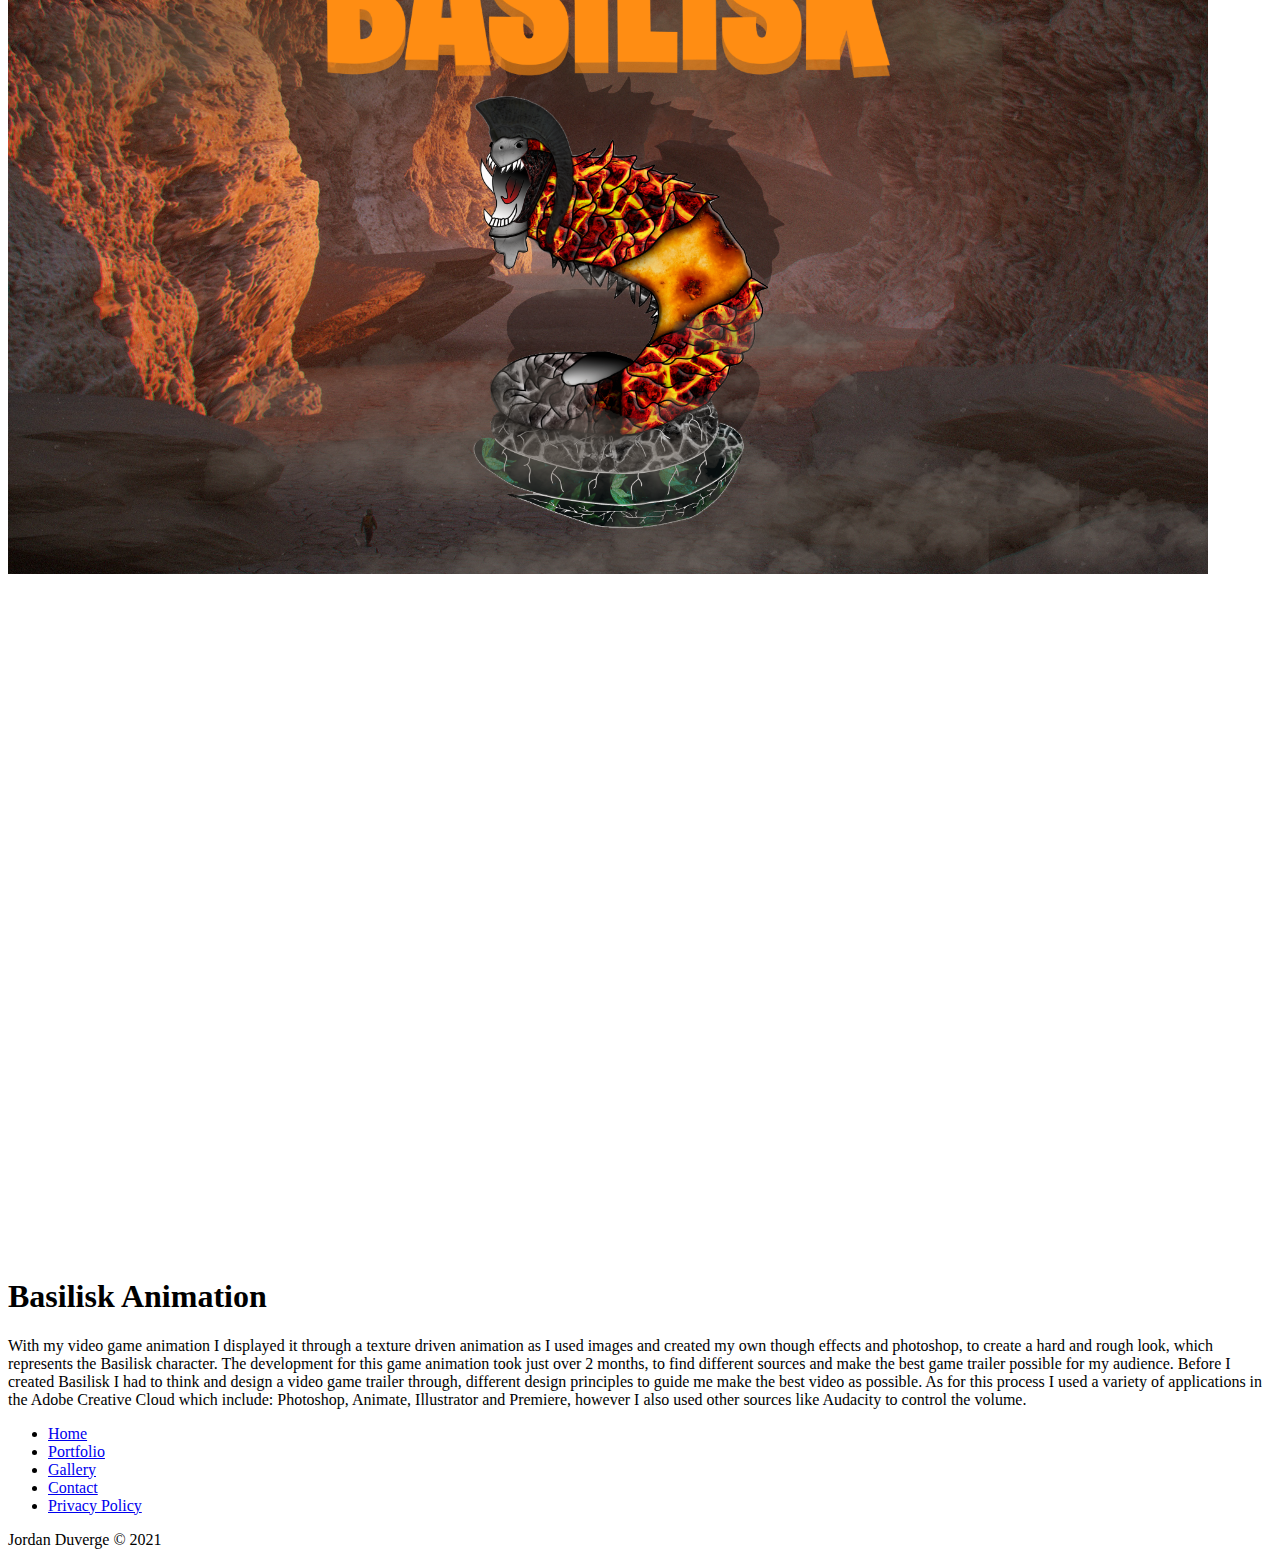
==== commit 20f78a23: "Update portfolio.html" ====
--- a/portfolio.html
+++ b/portfolio.html
@@ -2,7 +2,7 @@
 <html lang="en">
 <head>
 <title>Jordan's Website</title>
-	<link rel="stylesheet" type="text/css" href="css/Styles.css" />
+	<link rel="stylesheet" type="text/css" href="CSS/Styles.css" />
 </head>
 
 <body class="portfolioPage">
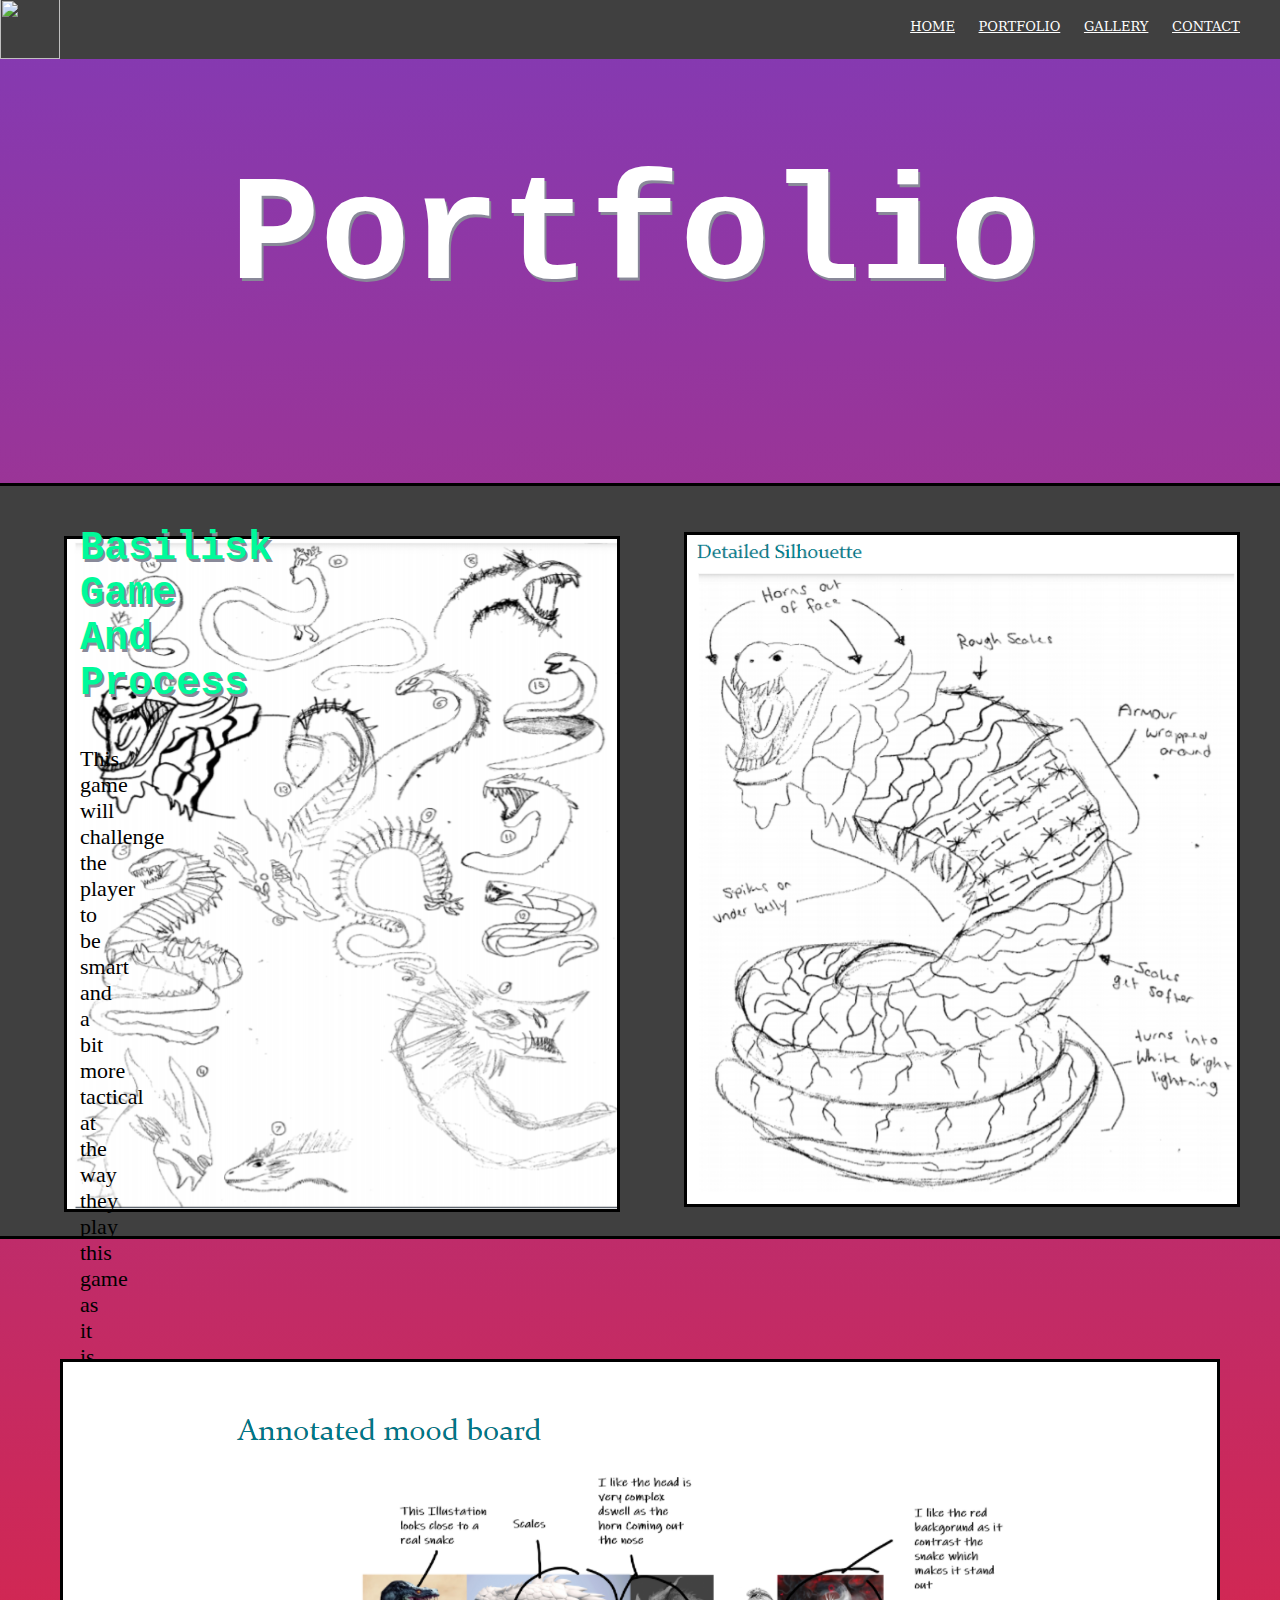
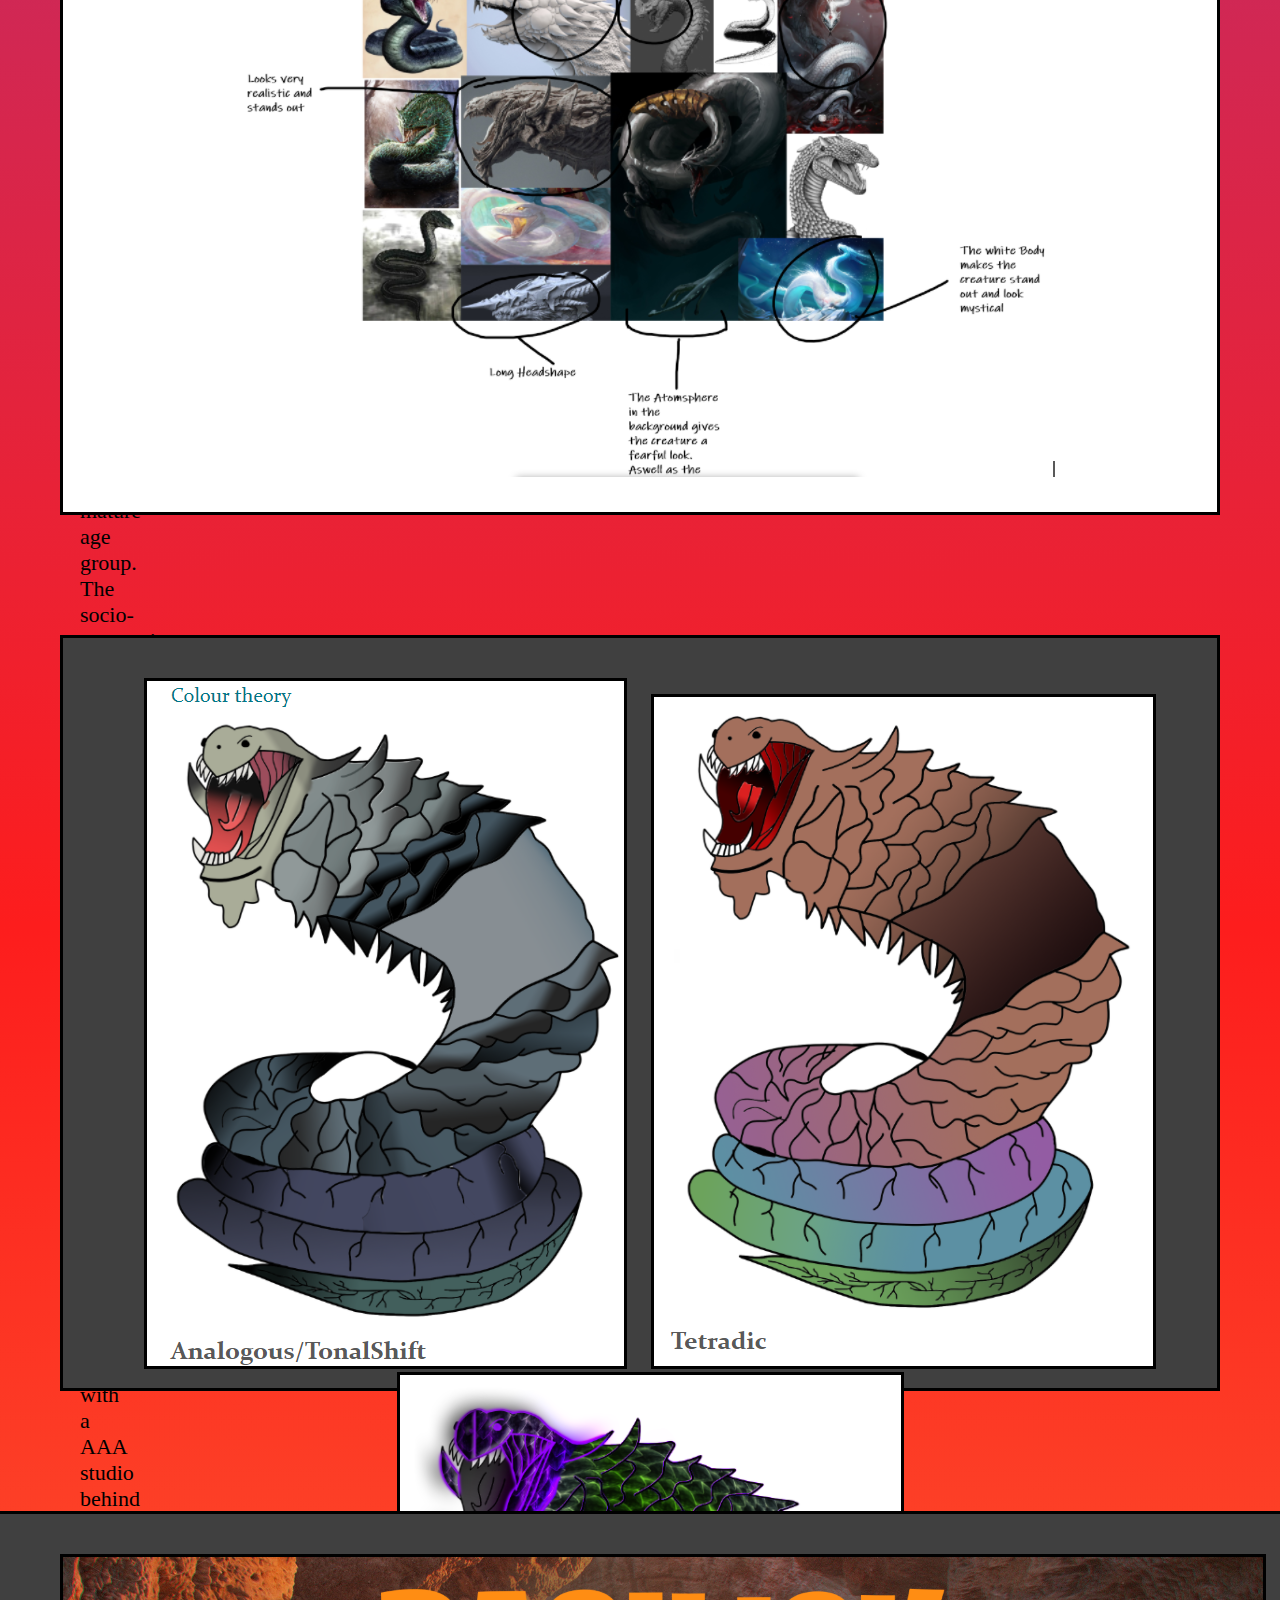
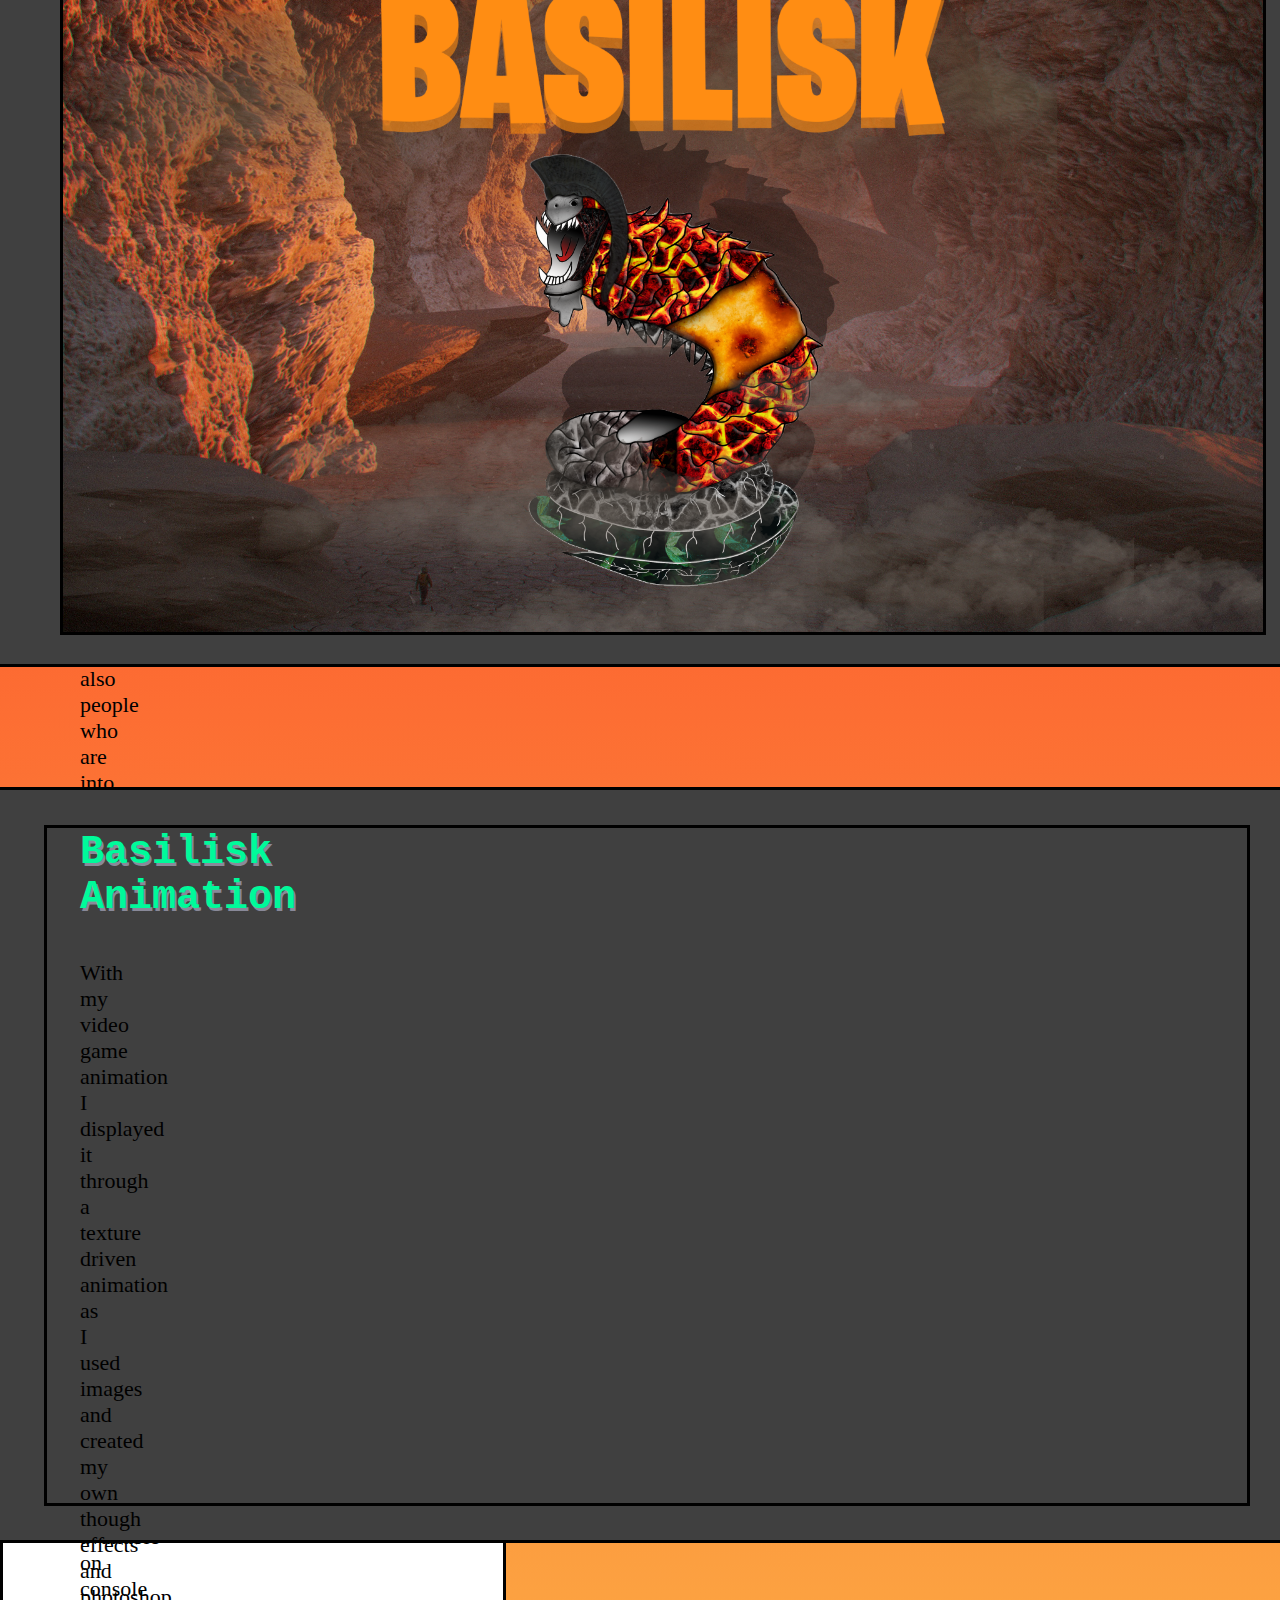
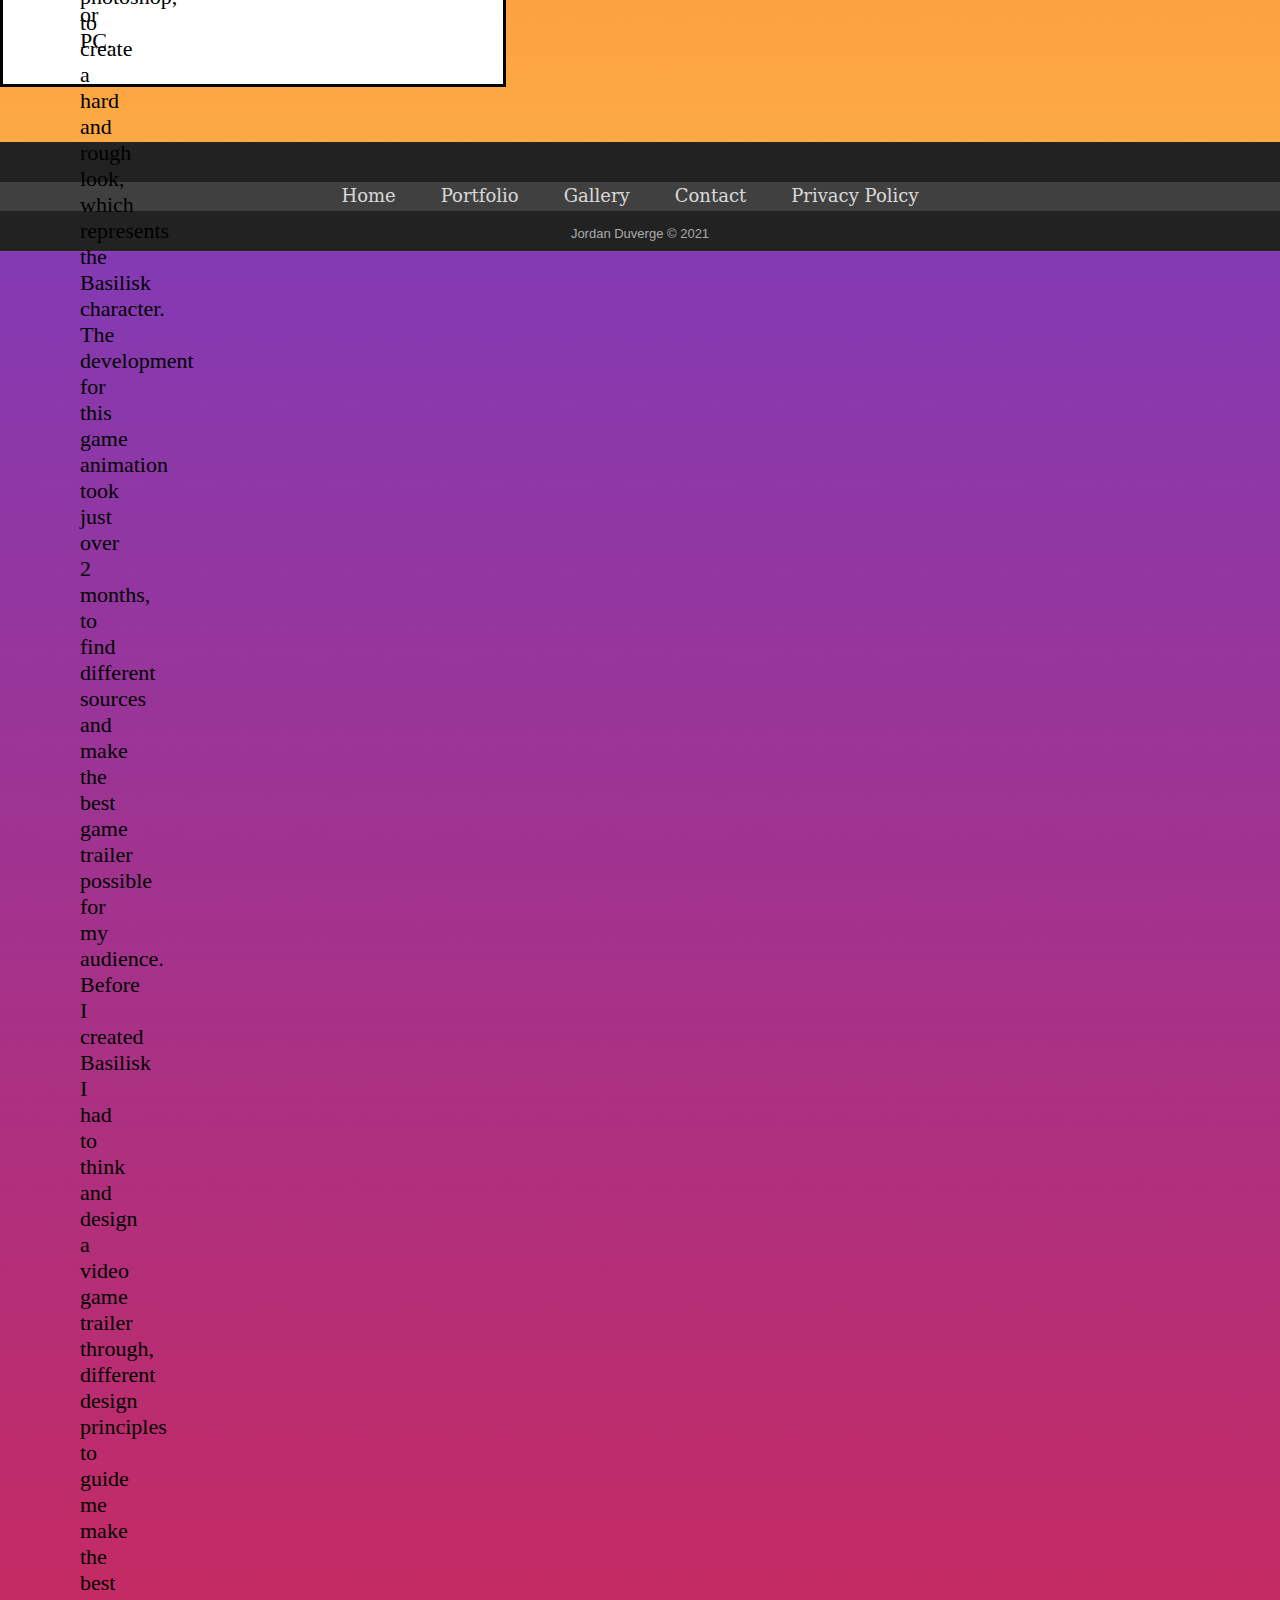
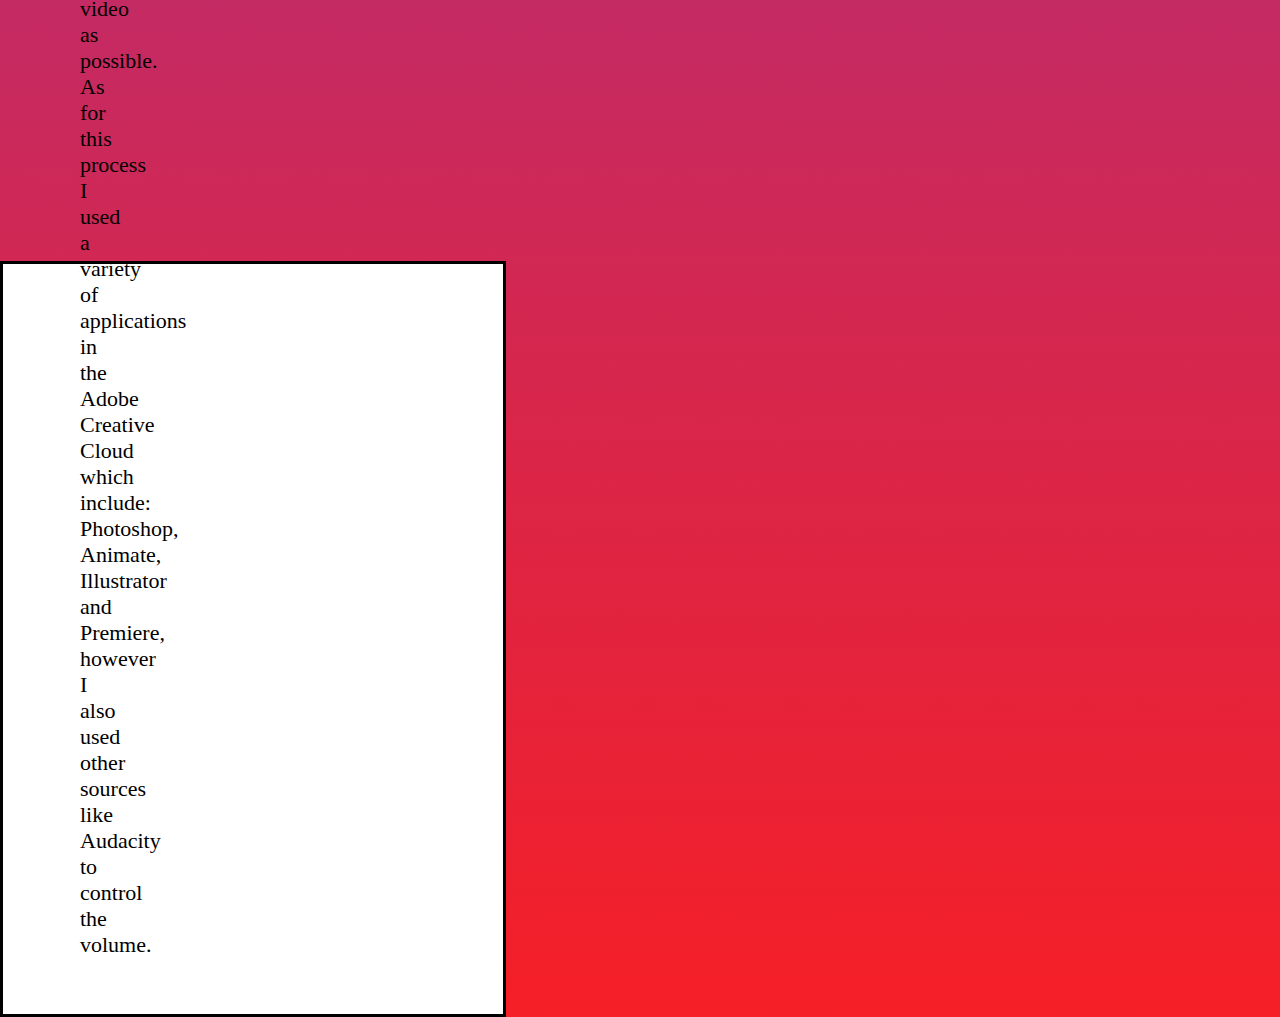
==== commit f5c028b7: "Update portfolio.html" ====
--- a/portfolio.html
+++ b/portfolio.html
@@ -2,7 +2,7 @@
 <html lang="en">
 <head>
 <title>Jordan's Website</title>
-	<link rel="stylesheet" type="text/css" href="CSS/Styles.css" />
+	<link rel="stylesheet" type="text/css" href="css/Styles.css" />
 </head>
 
 <body class="portfolioPage">
--- a/css/Styles.css
+++ b/css/Styles.css
@@ -0,0 +1,977 @@
+@charset "utf-8";
+/* CSS Document */
+body{
+	margin: 0;
+	padding: 0;
+	font-family: Arial, sans-serif;
+	font-size: 13px;
+	color: #FFFFFF;
+	width: 100%;
+	background:linear-gradient(#5bc489, #3fb78d, #23aa8f, #009c8f, #008d8c );
+}
+#page #header h1 .thin {
+	font-weight: normal;
+}
+#page
+{
+	position:relative;
+	width: 100%;
+	margin: 0 auto;
+	height: auto;
+	overflow:hidden;
+	background-color:#FFFFFF;
+	float: left;
+}
+#header
+{
+	width: 100%;
+	float: left;
+	padding: 1em;
+	color: white;
+	background: url(../Images/../Images/gardient.jpg) no-repeat center center fixed;
+	-webkit-background-size: cover;
+	-moz-background-size: cover;
+	-o-background-size: cover;
+	background-size: cover;
+}
+.leftnav
+{
+	float: left;
+	width: 15%;
+}
+.rightnav
+{
+	float: right;
+	width: 100%;
+	background-color: #404040;
+	display: block;
+	margin-top: -14px;
+}
+.rightnav img
+{
+	float: left;
+	width: 60px;
+	height: 60px;
+}
+.content
+{
+	margin: 10px 10px 10px 10px;
+	padding: 20px 30px 5px 20px;
+	border-style: solid;
+	border-width: 2px 5px;
+}
+.contentText h1
+{
+	text-align:left;
+	font-size: 120px;
+	margin-left: 20px;
+	width: 30%;
+	font-family: Consolas, "Andale Mono", "Lucida Console", "Lucida Sans Typewriter", Monaco, "Courier New", "monospace";
+    text-shadow: 2px 3px 0px #898999;
+}
+.contentText p
+{
+	text-align:left;
+	font-size: 25px;
+	margin-left: 20px;
+	width: 30%;
+	font-family: Consolas, "Andale Mono", "Lucida Console", "Lucida Sans Typewriter", Monaco, "Courier New", "monospace";
+}
+.contentText{
+	float: left;
+	width: 100%;
+	margin-top: -7px;
+	margin-bottom: 0px;
+}
+.contentText img
+{
+	float: right;
+	display: block;
+	margin-top: -434px;
+	margin-right: -45px;
+	width: 1250px;
+	height: 900px;
+	border:ridge 5px;
+}
+#header h1
+{
+	position:relative;
+	top:8px;
+	color:#F6F6F6;
+	text-align:center;
+	font-size:27px;
+	font-weight:bold;
+}
+.maintitle h3
+{
+	text-align:center;
+	font-size: 130px;
+}
+.maintitle{
+	float: left;
+	width: 100%;
+	margin-top: -7px;
+	margin-bottom: 0px;
+}
+#header h2
+{
+	position: absolute;
+	right:30px;
+	top:70px;
+	color:#F6F6F6;
+	text-align:left;
+	font-size:20px;
+	font-weight:bold;
+}
+#nav {
+	height:20px;
+	line-height:55px;
+	padding: 0 20px;
+	float: right;
+	background-color: #404040;
+}
+ul {
+  list-style-type: none;
+  margin: 0;
+  padding: 0;
+background-color: #404040;
+	color: white;
+}
+
+li {
+  display: inline-block;
+  margin-right: 20px;
+	background-color: #404040;
+	color: white;
+	font-style: bold;
+}
+a {
+	color: white;
+	background-color: #404040;
+	font-family: Constantia, "Lucida Bright", "DejaVu Serif", Georgia, "serif";
+	border-color: aqua;
+	
+}
+#nav .link
+{
+	float:right;
+	margin:top;
+	margin-right:27px;
+	border-style: dotted;
+}
+.link
+{
+	font-size:14px;
+	font-weight:bold;
+	color:#FBFDFB;
+}
+.link:hover
+{
+	color:#999;
+}
+#sideNav
+{
+	float:left;
+	width:100px;
+	padding:1em;
+	background:#444;
+}
+#sideNav ul
+{
+	list-style-image: none;
+	padding:0px;
+	border-style: dotted;
+}
+#sideNav li
+{
+	margin: 10px;
+	border-style: dotted;
+}
+.list-inline3
+{
+	font-size: 18px;
+}
+/* ------------------------------------------------------------------------    footer  Portfolio ---------------------------------------------------------------------------------- */
+/*#footer{
+	
+	width: 100%;
+	height: 100%;
+	padding: 9em;
+	float: left;
+	font-size:10px;
+	background-color: green;
+}
+.footer
+{
+	width: 100%;
+	height: 100%;
+	padding: 9em;
+	float: left;
+	text-align:left;
+	font-size:10px;
+	background-color: black; */
+
+.footer-basic {
+  padding:40px 0;
+  background-color:#222222;
+  color: white;
+ margin-top: 4900px;
+}
+.footer-basic ul {
+  padding:0;
+  list-style:none;
+  text-align:center;
+  font-size:18px;
+  line-height:1.6;
+  margin-bottom:0;
+}
+
+.footer-basic li {
+  padding:0 10px;
+}
+
+.footer-basic ul a {
+  color:inherit;
+  text-decoration:none;
+  opacity:0.8;
+}
+
+.footer-basic ul a:hover {
+  opacity:1;
+}
+
+.footer-basic .social {
+  text-align:center;
+  padding-bottom:25px;
+}
+
+.footer-basic .social > a {
+  font-size:24px;
+  width:40px;
+  height:40px;
+  line-height:40px;
+  display:inline-block;
+  text-align:center;
+  border-radius:50%;
+  border:1px solid #ccc;
+  margin:0 8px;
+  color:inherit;
+  opacity:0.75;
+}
+
+.footer-basic .social > a:hover {
+  opacity:0.9;
+}
+
+.footer-basic .copyright {
+  margin-top:15px;
+  text-align:center;
+  font-size:13px;
+  color:#aaa;
+position: absolute;
+width: 100%;
+  margin-bottom:0;
+}
+
+/* ------------------------------------------------------------------------    footer end ---------------------------------------------------------------------------------- */
+/* ------------------------------------------------------------------------    footer Home ---------------------------------------------------------------------------------- */
+.footer-basic2 {
+  padding:40px 0;
+  background-color:#222222;
+  color: white;
+ margin-top: 1690px;
+}
+.footer-basic2 ul {
+  padding:0;
+  list-style:none;
+  text-align:center;
+  font-size:18px;
+  line-height:1.6;
+  margin-bottom:0;
+}
+
+.footer-basic2 li {
+  padding:0 10px;
+}
+
+.footer-basic ul a {
+  color:inherit;
+  text-decoration:none;
+  opacity:0.8;
+}
+
+.footer-basic2 ul a:hover {
+  opacity:1;
+}
+
+.footer-basic2 .social2 {
+  text-align:center;
+  padding-bottom:25px;
+}
+
+.footer-basic2 .social2 > a {
+  font-size:24px;
+  width:40px;
+  height:40px;
+  line-height:40px;
+  display:inline-block;
+  text-align:center;
+  border-radius:50%;
+  border:1px solid #ccc;
+  margin:0 8px;
+  color:inherit;
+  opacity:0.75;
+}
+
+.footer-basic2 .social2 > a:hover {
+  opacity:0.9;
+}
+
+.footer-basic2 .copyright2 {
+  margin-top:15px;
+  text-align:center;
+  font-size:13px;
+  color:#aaa;
+position: absolute;
+width: 100%;
+  margin-bottom:0;
+}
+/* ------------------------------------------------------------------------    footer end ---------------------------------------------------------------------------------- */
+/* ------------------------------------------------------------------------    footer Contact ---------------------------------------------------------------------------------- */
+.footer-basic3 {
+  padding:40px 0;
+  background-color:#222222;
+  color: white;
+ margin-top: 1300px;
+}
+.footer-basic3 ul {
+  padding:0;
+  list-style:none;
+  text-align:center;
+  font-size:18px;
+  line-height:1.6;
+  margin-bottom:0;
+}
+
+.footer-basic3 li {
+  padding:0 10px;
+}
+
+.footer-basic ul a {
+  color:inherit;
+  text-decoration:none;
+  opacity:0.8;
+}
+
+.footer-basic3 ul a:hover {
+  opacity:1;
+}
+
+.footer-basic3 .social3 {
+  text-align:center;
+  padding-bottom:25px;
+}
+
+.footer-basic3 .social3 > a {
+  font-size:24px;
+  width:40px;
+  height:40px;
+  line-height:40px;
+  display:inline-block;
+  text-align:center;
+  border-radius:50%;
+  border:1px solid #ccc;
+  margin:0 8px;
+  color:inherit;
+  opacity:0.75;
+}
+
+.footer-basic3 .social3 > a:hover {
+  opacity:0.9;
+}
+
+.footer-basic3 .copyright3 {
+  margin-top:15px;
+  text-align:center;
+  font-size:13px;
+  color:#aaa;
+position: absolute;
+width: 100%;
+  margin-bottom:0;
+}
+/* ------------------------------------------------------------------------    footer end ---------------------------------------------------------------------------------- */
+#main {
+	padding: 1em;
+	overflow: hidden;
+}
+.article{
+	width:700px;
+	padding:10px 10px;
+	overflow:hidden;
+}
+.article h1{
+	margin-left:-10px;
+	padding-top:2px;
+	font-size:25px;
+	font-weight:bold;
+	background-color: black;
+}
+.article p {
+	font-size:15px;
+	line-height:25px;
+}
+.article .leftPos
+{
+	float:left;
+	padding-right: 10px;
+}
+.flexbox-container{
+	display: flex;
+	justify-content: center;
+	width: 100%;
+	float: right;
+	/*background:linear-gradient(#23D5AB , #23A605, #E73C7E, ##EE7752); */
+	/*background-color: lightskyblue;*/
+}
+
+.flexbox-item {
+	width: 40%;
+	height: 750px;
+	margin: 40px;
+	border: 3px solid #333;
+	background-color: #FFFFFF;
+}
+.flexbox-item-1{
+	min-height: 300px;
+	float: left;
+	margin-left: -530px;
+	margin-top: -50px; 
+	
+}
+.flexbox-item-2{
+	min-height: 300px;
+}
+.flexbox-item-3{
+	min-height: 300px;
+}
+#minimain{
+	width: 100%;
+	float: left;
+		
+}
+.imgmini{
+text-align:center;
+float: right; 90px;
+display: block;
+margin-top: 90px;
+margin-right: -605px;
+}
+.dasimages 
+{
+border-style: ridge;5px;
+} 
+.writemini
+{
+margin: 40px;
+text-align:center;
+font-size:15px;
+}
+.writemini h1
+{
+margin: 40px;
+text-align:center;
+font-size:90px;
+font-family: "aguafina-script";
+color: black;
+}
+.writemini p
+{
+margin: 40px;
+text-align:left;
+font-size:23px;
+font-family: "aguafina-script";
+color: black;
+}
+.infomation-under
+{
+	margin-top: 1500px;
+	border-style: dotted;
+}
+.infomation-under h2 {
+	text-align:left;
+	font-size: 38px;
+	margin-bottom: auto;
+	padding: 0;
+	border-style: dotted;
+	margin-left: 60px;
+}
+.infomation-under p {
+	text-align:left;
+	font-size: 20px;
+	width: 45%;
+	margin: 5px 60px 5px 5px;
+	padding: 5px 5px 5px 50px;
+	float: left;
+	border-style: dotted;
+}
+.imgmini2{
+	text-align:left;
+	float: left;
+	display: block;
+	margin-left: 950px;
+	margin-top: -390px;
+	margin-right: 20px;
+	border-style: dotted;
+}
+.infomation-under2 h2 {
+	text-align:left;
+	font-size: 15px;
+	margin-bottom: auto;
+	margin-left: 60px;
+	padding: 0;
+	border-style: dotted;
+	position: absolute;
+	down: 20px;
+	margin-left: 60px;
+	margin-top: -50px;
+}
+.infomation-under2 p {
+	text-align:left;
+	font-size: 10px;
+	width: 45%;
+	margin: 5px 60px 5px 5px;
+	padding: 5px 5px 5px 50px;
+	float: left;
+	border-style: dotted;
+}
+.imgmini3
+{
+	text-align:left;
+	float:middle;
+	display: block;
+	margin-left: 1050px;
+	margin-right: 297px;
+	margin-top: 550px;
+	border-style: dotted;
+}
+#nav2 {
+	height:55px;
+	line-height:55px;
+	padding: 0 30px;
+	float: left;
+	
+}
+#nav2 .link
+{
+	float:left;
+	margin-right:14px;
+	display: block;
+	
+}
+.link1
+{
+	font-size:14px;
+	font-weight:bold;
+	color:#FBFDFB;
+}
+.link1:hover
+{
+	color:#999;
+}
+.leftnav2
+{
+	float: left;
+}
+.maintitlefer h4
+{
+	text-align:center;
+	font-size: 150px;
+	color: #FFFFFF;
+}
+.maintitlefooter
+{
+	float: middle;
+	width: 100px;
+	margin-top: 100px;
+	margin-bottom: 300px;
+	}
+.maingrey{
+	width: 100%;
+	height: 100vh;
+	background-size: cover;
+	background-position: center;
+}
+.infotext{
+	width: 50%;
+	float: left;
+}
+.infoimg{
+	width: 50%;
+	float: left;
+}
+.info{
+	width: 100%;
+	float: left;
+}
+.infoimg img
+{
+	width: 100%;
+	float: left;
+}
+.infotext h1
+{
+	font-size:65px;
+	font-weight: bolder;
+	color:#000000;
+	margin:top;
+	margin-left:27px;
+	border-bottom: solid 2px #5E5E5E;
+	
+}
+.info p
+{
+	font-size:23px;
+	color:#000000;
+	margin-left:37px;
+	margin:bottom; 200px;
+	padding-bottom: 150px;
+	margin-right:37px;
+}
+.info{
+	background-color: #C2C2C2;
+	font-size:10px;
+	margin-bottom: 60px;
+}
+.navList
+{
+	float: left;
+	margin-bottom: 130px;
+}
+.copyright
+{
+	float: left;
+	margin-bottom: 130px;
+}
+/* ------------------------------------------------------------------------------portfolio-------------------------------------------------------------------------------------------- */
+.portfolioPage
+{
+	margin: 0;
+	padding: 0;
+	font-family: Arial, sans-serif;
+	font-size: 13px;
+	color: #FFFFFF;
+	width: 100%;
+	background:linear-gradient(#833ab4, #fd1d1d, #fcb045 );
+}
+.portfolioPage-content
+{
+	margin: 10px 10px 10px 10px;
+	padding: 20px 30px 5px 20px;
+	border-style: solid;
+	border-width: 2px 5px;
+}
+.portfolioPage-contentText h1
+{
+	text-align: center;
+	font-size: 150px;
+	width: 100%;
+	font-family: Consolas, "Andale Mono", "Lucida Console", "Lucida Sans Typewriter", Monaco, "Courier New", "monospace";
+    text-shadow: 2px 3px 0px #898999;
+	text-decoration-line: underline 5px;
+}
+.portfolioPage-contentText p
+{
+	text-align:left;
+	font-size: 25px;
+	margin-left: 20px;
+	width: 30%;
+	font-family: Consolas, "Andale Mono", "Lucida Console", "Lucida Sans Typewriter", Monaco, "Courier New", "monospace";
+}
+.portfolioPage-contentText
+{
+	float: left;
+	width: 100%;
+	margin-top: -7px;
+	margin-bottom: 0px;
+}
+/* ------------------------------------------------------------------------  portfolio main content ---------------------------------------------------------------------------------- */
+.portfolioPage-flexbox-container{
+	display: flex;
+	justify-content: center;
+	width: 100%;
+	float: right;
+	/*background:linear-gradient(#23D5AB , #23A605, #E73C7E, ##EE7752); */
+	/*background-color: lightskyblue;*/
+}
+
+.portfolioPage-flexbox-item {
+	width: 10%;
+	height: 750px;
+	width: 100%;
+	margin: 40px;
+	border: 3px solid #333;
+	background-color: #FFFFFF;
+}
+.portfolioPage-flexbox-item-1{
+	min-height: 300px;
+	float: left;
+	height: 750px;
+	width: 100%;
+	background-color: white;
+	margin: 60px 60px 60px 60px; 
+	border: 3px solid black;
+	/*background:linear-gradient(#fcb045, #fd1d1d, #833ab4 );*/
+	background:#404040;
+}
+.onetime-portfolioPage-flexbox-item-1
+{
+	min-height: 300px;
+	float: left;
+	height: 750px;
+	width: 100%;
+	background-color: white;
+	margin: 60px 60px 60px 60px; 
+	border: 3px solid black;
+	/*background:linear-gradient(#fcb045, #fd1d1d, #833ab4 );*/
+}
+.portfolioPage-flexbox-item-2
+{	
+	min-height: 300px;
+	height: 750px;
+	float: left; 
+	width: 500px;
+	border: 3px solid black;
+	margin-top: -743px;
+	margin-left: -40px;
+	background: white;
+	
+}
+.portfolioPage-flexbox-item-3
+{
+	min-height: 300px;
+	float: left;
+	margin-left: -530px;
+	margin-top: -150px; 
+	
+}
+.portfolioPage-flexbox-item-4
+{
+	margin-left: -530px;
+	margin-top: -2050px; 
+	
+}
+.portfolioPage-writemini
+{
+margin: 40px;
+text-align:center;
+font-size:15px;
+}
+.portfolioPage-writemini h1
+{
+margin: 40px;
+text-align:center;
+font-size:40px;
+color: mediumspringgreen;
+font-family: Consolas, "Andale Mono", "Lucida Console", "Lucida Sans Typewriter", Monaco, "Courier New", "monospace";
+text-shadow: 2px 3px 0px #898999;
+text-decoration-line: underline 2px;
+/*border-style:dotted;*/
+margin-right: 1300px;
+}
+.portfolioPage-writemini p
+{
+margin: 40px;
+text-align:left;
+font-size:22px;
+font-family: "aguafina-script";
+color: black;
+margin-right: 1300px;
+margin-bottom: 20px;
+/*border: dotted 5px;*/
+}
+.basilisk-sketch
+{
+	float: right;
+	display: block;
+	margin-top: 10px;
+	margin-right: 620px;
+	border: 3px solid black;
+}
+.basilisk-sketch2
+{
+	float: right;
+	display: block;
+	margin-left: 1160px;
+	margin-top: -680px;
+	border: 3px solid black;
+	
+}
+.colorthoery
+{
+	border: 3px solid black;
+	margin-left: 20px;
+}
+.video
+{
+	float: right;
+	display: block;
+	margin-top: -675px;
+	margin-right: 0px;
+}
+iframe
+{
+	float: middle;
+	display: block;
+	margin-top: 670px;
+	margin-right: -10px;
+	border: 3px solid black;
+}
+.portfolioPage-flexbox-item-2end
+{	
+	min-height: 300px;
+	height: 750px;
+	float: left; 
+	width: 500px;
+	border: 3px solid black;
+	margin-top: -717px;
+	margin-left: -40px;
+	background: white;
+	
+}
+/* ------------------------------------------------------------------------------contact---------------------------------------------------------------------------------------------- */
+.contactPage
+{
+	margin: 0;
+	padding: 0;
+	font-family: Arial, sans-serif;
+	font-size: 13px;
+	color: #FFFFFF;
+	width: 100%;
+	background-image: linear-gradient(to right top, #d16ba5, #c777b9, #ba83ca, #aa8fd8, #9a9ae1, #8aa7ec, #79b3f4, #69bff8, #52cffe, #41dfff, #46eefa, #5ffbf1);
+}
+.contactPage-content
+{
+	margin: 10px 10px 10px 10px;
+	padding: 20px 30px 5px 20px;
+	border-style: solid;
+	border-width: 2px 5px;
+}
+.contactPage-contentText h1
+{
+	text-align: center;
+	font-size: 150px;
+	width: 100%;
+	font-family: Consolas, "Andale Mono", "Lucida Console", "Lucida Sans Typewriter", Monaco, "Courier New", "monospace";
+    text-shadow: 2px 3px 0px #898999;
+	text-decoration-line: underline 5px;
+}
+.contactPage-contentText p
+{
+	text-align:left;
+	font-size: 25px;
+	margin-left: 20px;
+	width: 30%;
+	font-family: Consolas, "Andale Mono", "Lucida Console", "Lucida Sans Typewriter", Monaco, "Courier New", "monospace";
+}
+.contactPage-contentText
+{
+	float: left;
+	width: 100%;
+	margin-top: -7px;
+	margin-bottom: 0px;
+}
+.contactPage-contentText img
+{
+	float: right;
+	display: block;
+	margin-top: -434px;
+	margin-right: -45px;
+	width: 1250px;
+	height: 900px;
+	border:ridge 5px;
+}
+/* ------------------------------------------------------------------------    contact main content ---------------------------------------------------------------------------------- */
+.contactPage-flexbox-container{
+	display: flex;
+	justify-content: center;
+	width: 100%;
+	float: right;
+	flex-wrap: wrap;
+	/*background:linear-gradient(#23D5AB , #23A605, #E73C7E, ##EE7752); */
+	/*background-color: lightskyblue;*/
+}
+
+.contactPage-flexbox-item {
+	width: 10%;
+	height: 350px;
+	width: 33%;
+	margin: 40px;
+	border: 3px solid #333;
+	background-color: #FFFFFF;
+	flex-wrap: wrap;
+	 text-shadow: 1px 2px 0px #898999;
+}
+.contactPage-flexbox-item-1{
+	min-height: 300px;
+	float: left;
+	margin-left: -230px;
+	margin-top: -50px; 
+	height: 750px;
+	flex: 1 0 33%;
+}
+.contactPage-flexbox-item-2{
+	min-height: 300px;
+	float: left;
+	margin-left: -530px;
+	margin-top: -50px; 
+	flex: 1, 0, 33%;
+}
+.contactPage-flexbox-item-3
+{
+	min-height: 300px;
+	float: left;
+	margin-left: -530px;
+	margin-top: -150px; 
+	flex: 1 0 33%;
+	
+}
+.contactPage-flexbox-item-4
+{
+	margin-left: -530px;
+	margin-top: -2050px; 
+	flex: 1 0 33%;
+	
+}
+.contactPage-writemini
+{
+margin: 40px;
+text-align:center;
+font-size:15px;
+}
+.contactPage-writemini h1
+{
+margin: 40px;
+text-align:center;
+font-size:90px;
+font-family: "aguafina-script";
+color: black;
+}
+.contactPage-writemini p
+{
+margin: 0px;
+text-align:centre;
+text-decoration: bold;
+font-size:45px;
+font-family: "aguafina-script";
+color: black;
+text-wrap: wrap;
+}
+.contactPage-writemini p a
+{
+background-color: white;
+color: red;
+}
+.list-inline3 a
+{
+font-size: 18px;
+}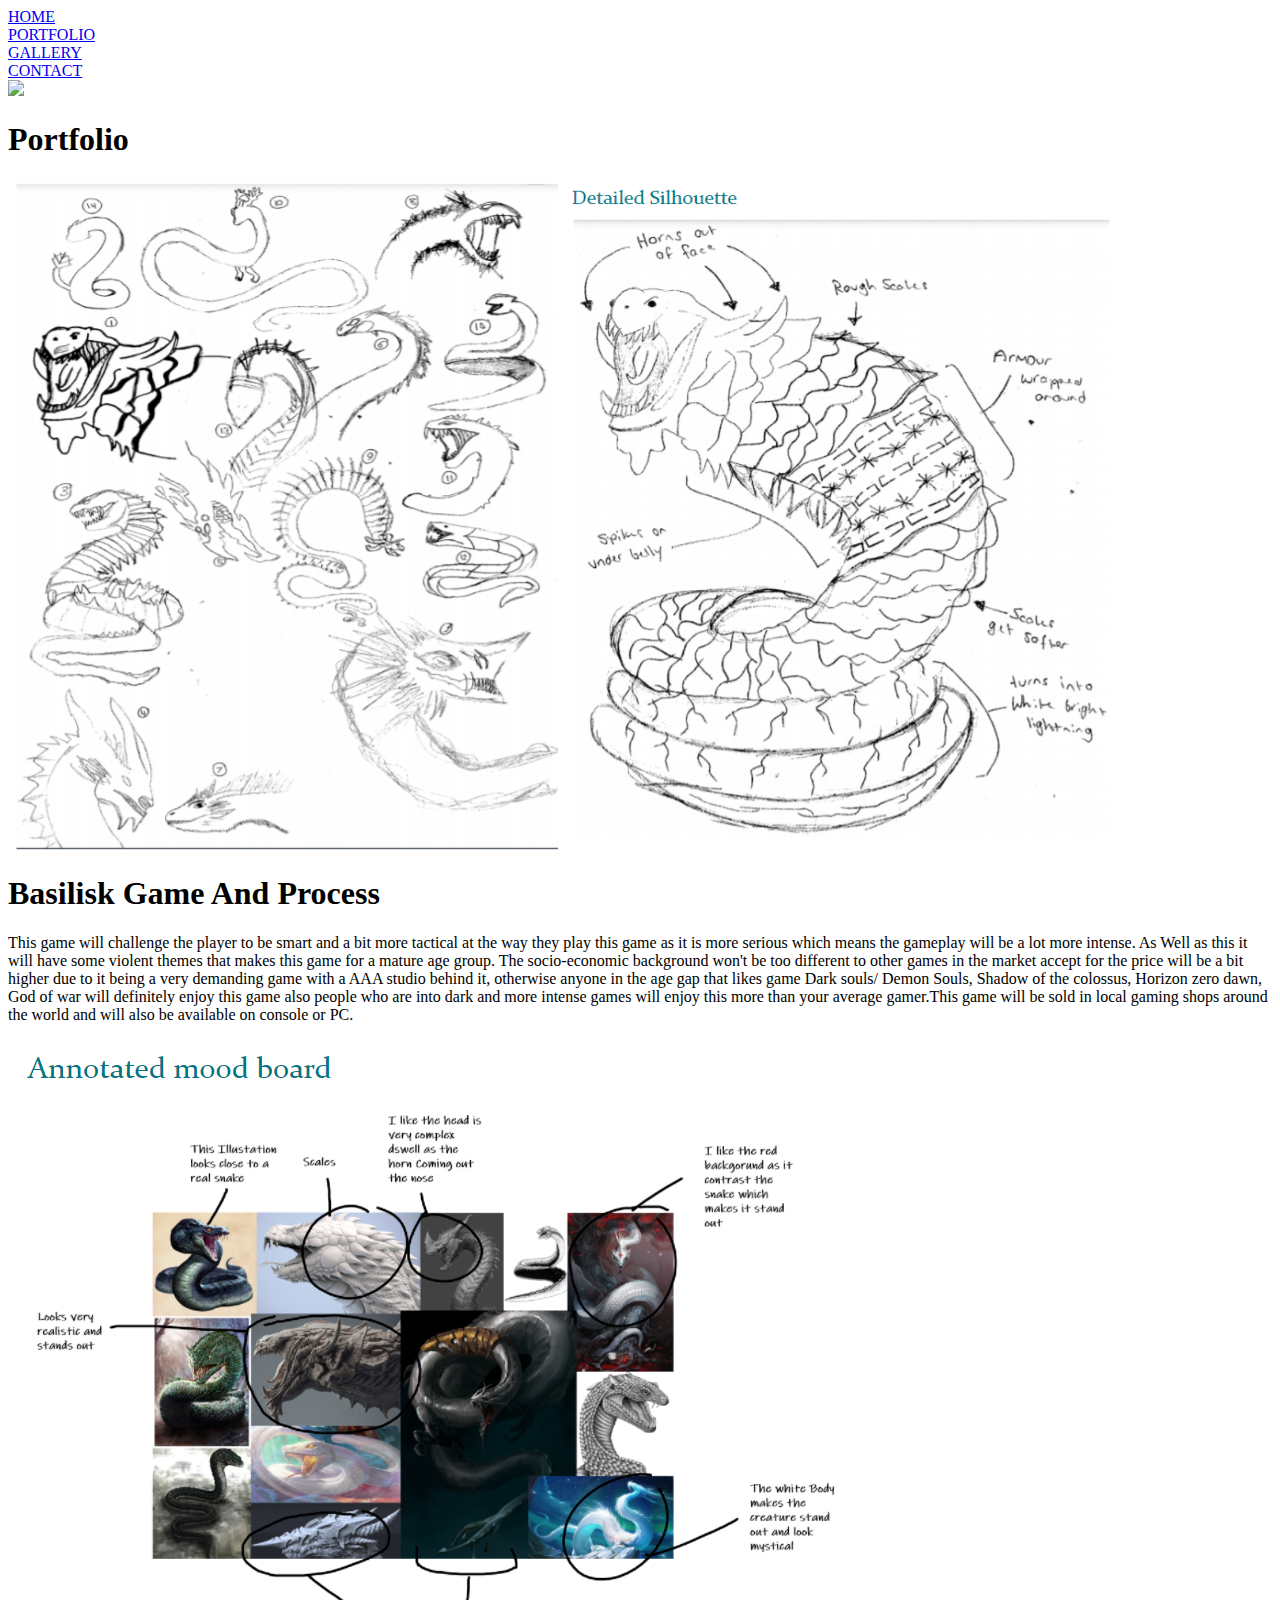
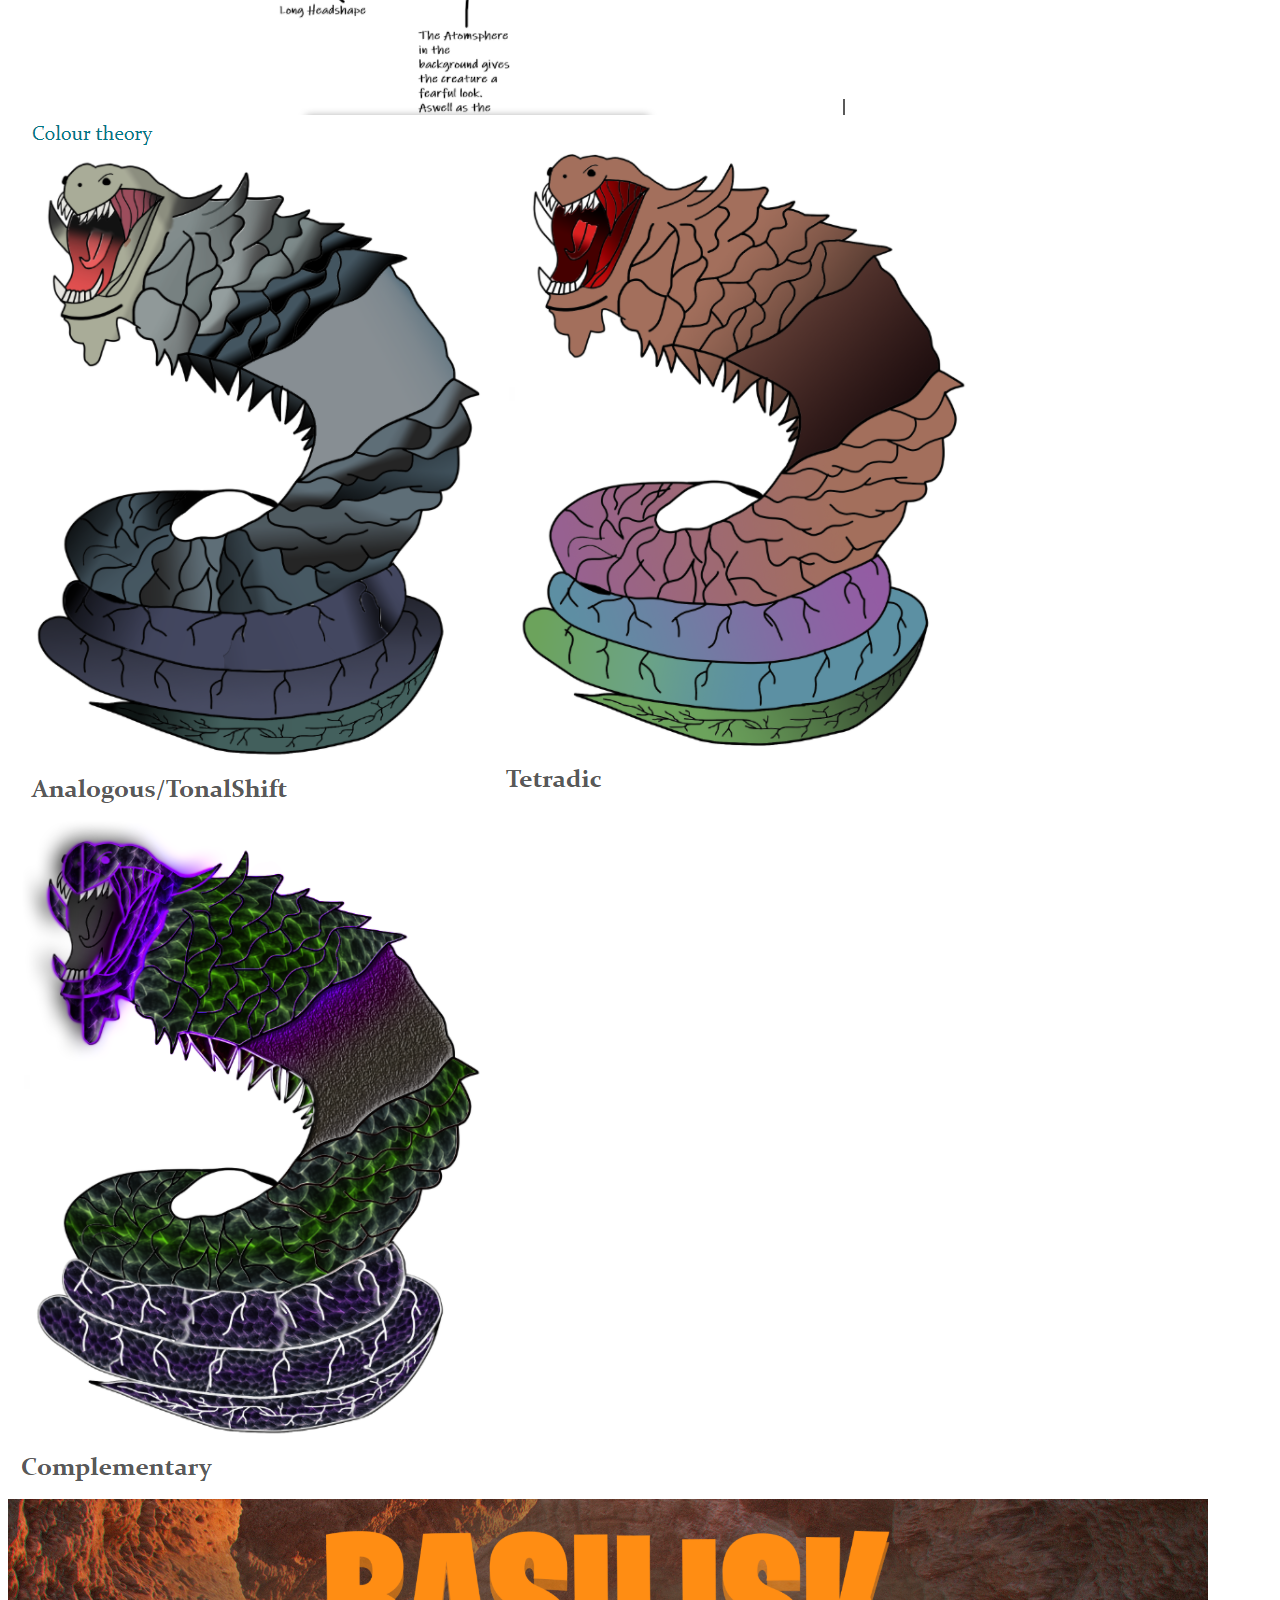
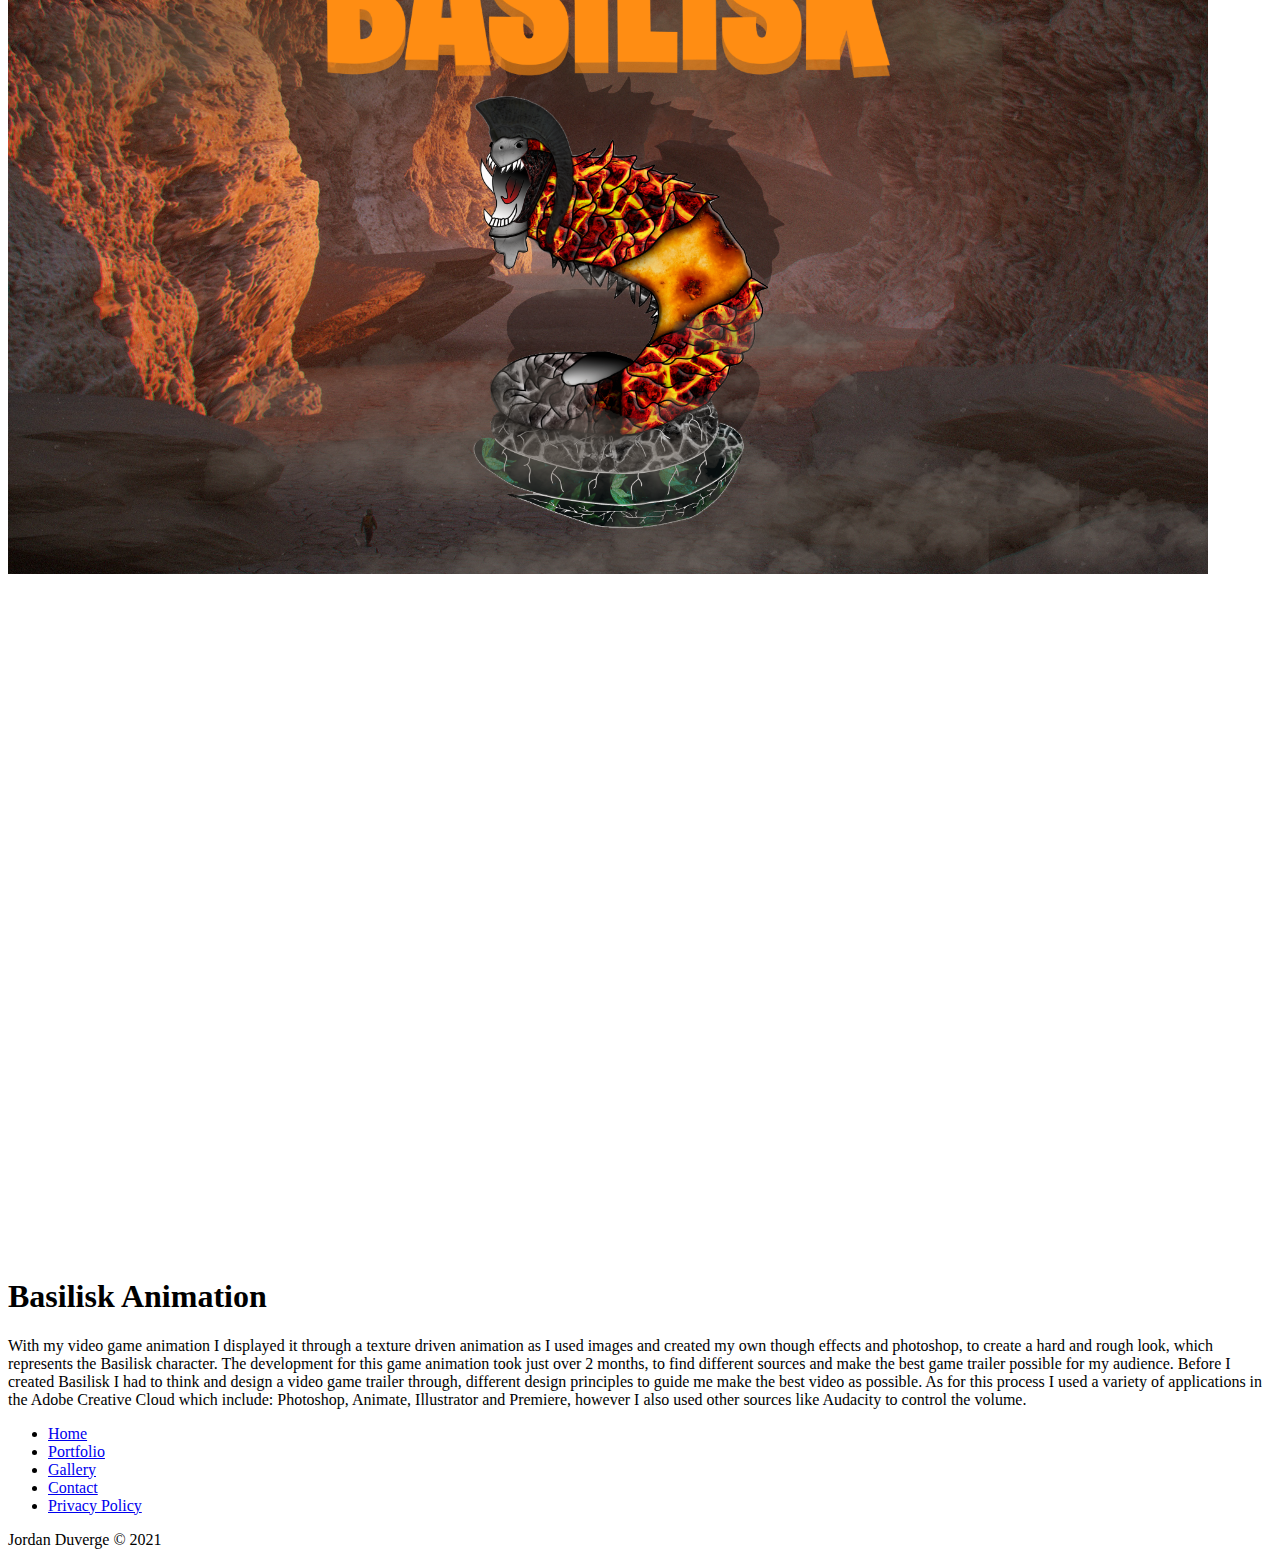
==== commit 7318f0ec: "Update portfolio.html" ====
--- a/portfolio.html
+++ b/portfolio.html
@@ -2,7 +2,7 @@
 <html lang="en">
 <head>
 <title>Jordan's Website</title>
-	<link rel="stylesheet" type="text/css" href="css/Styles.css" />
+	<link rel="stylesheet" type="text/css" href="CSS/Styles.css" />
 </head>
 
 <body class="portfolioPage">
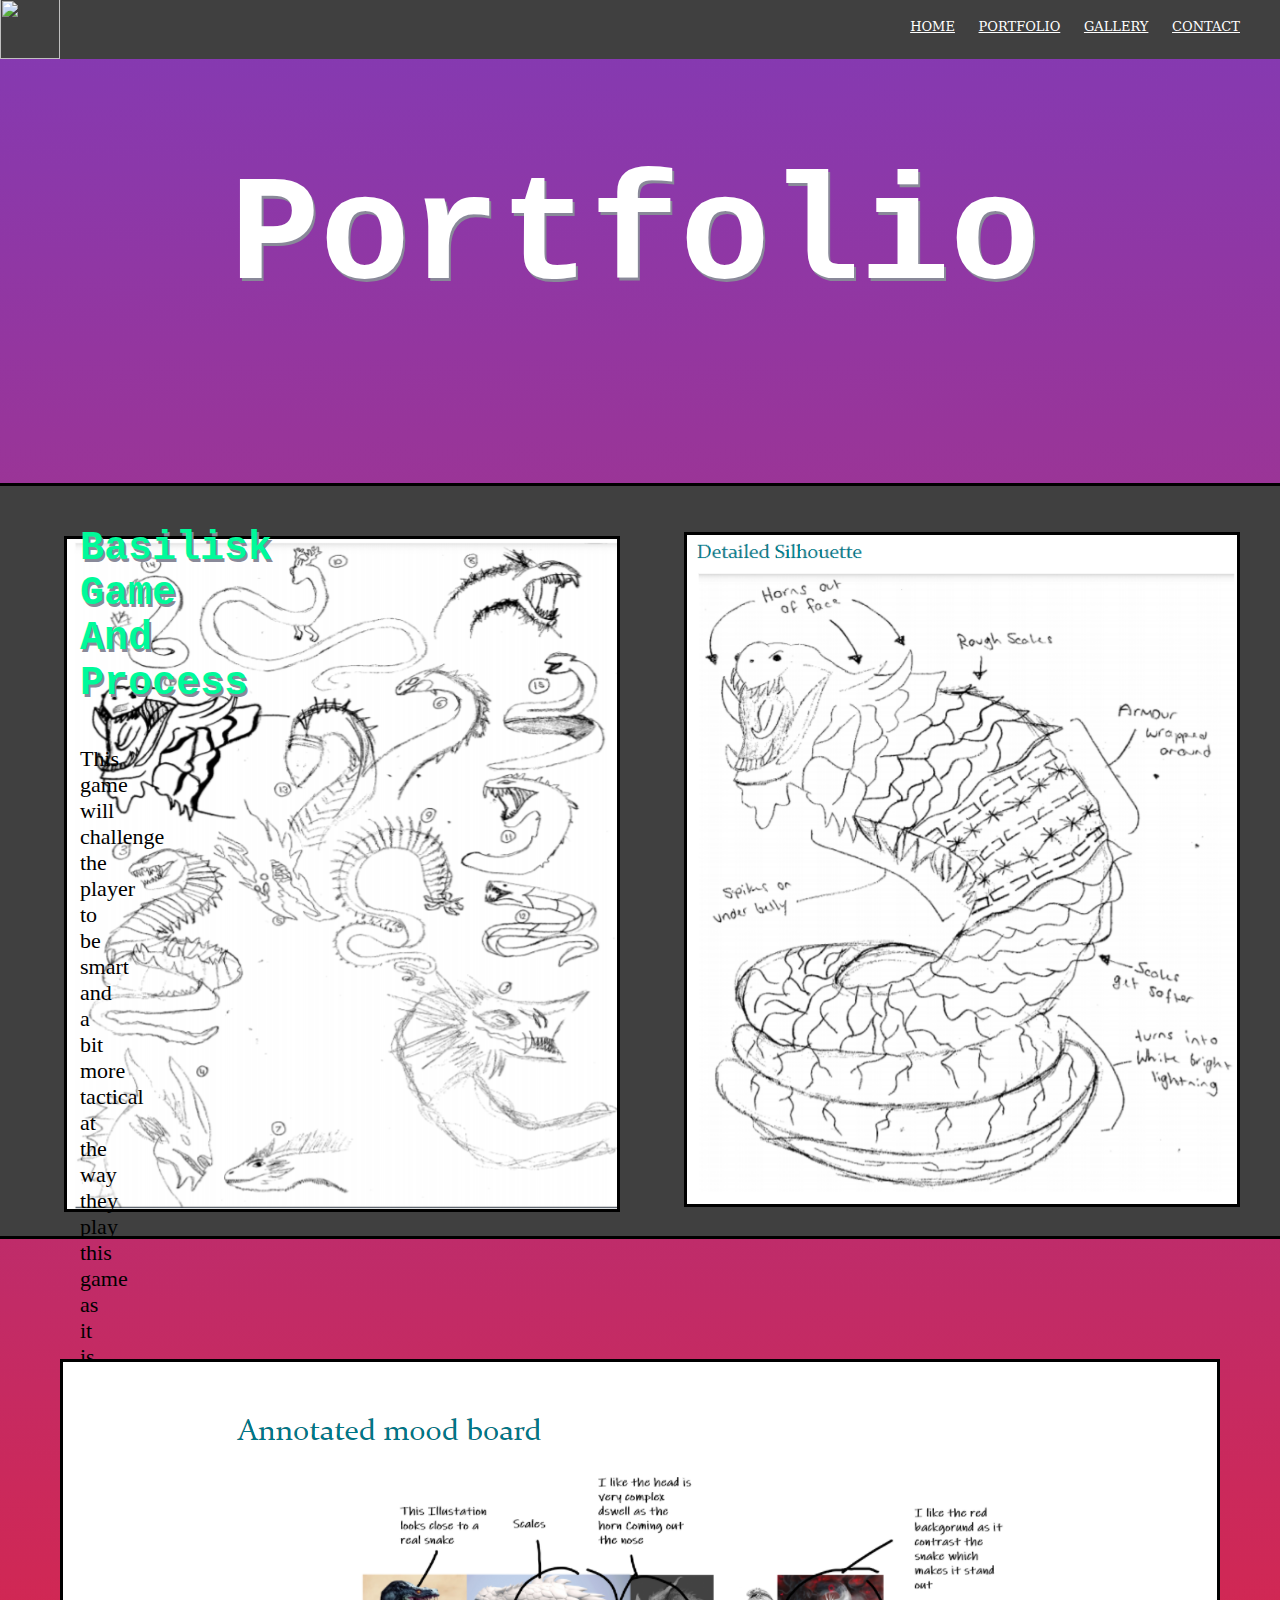
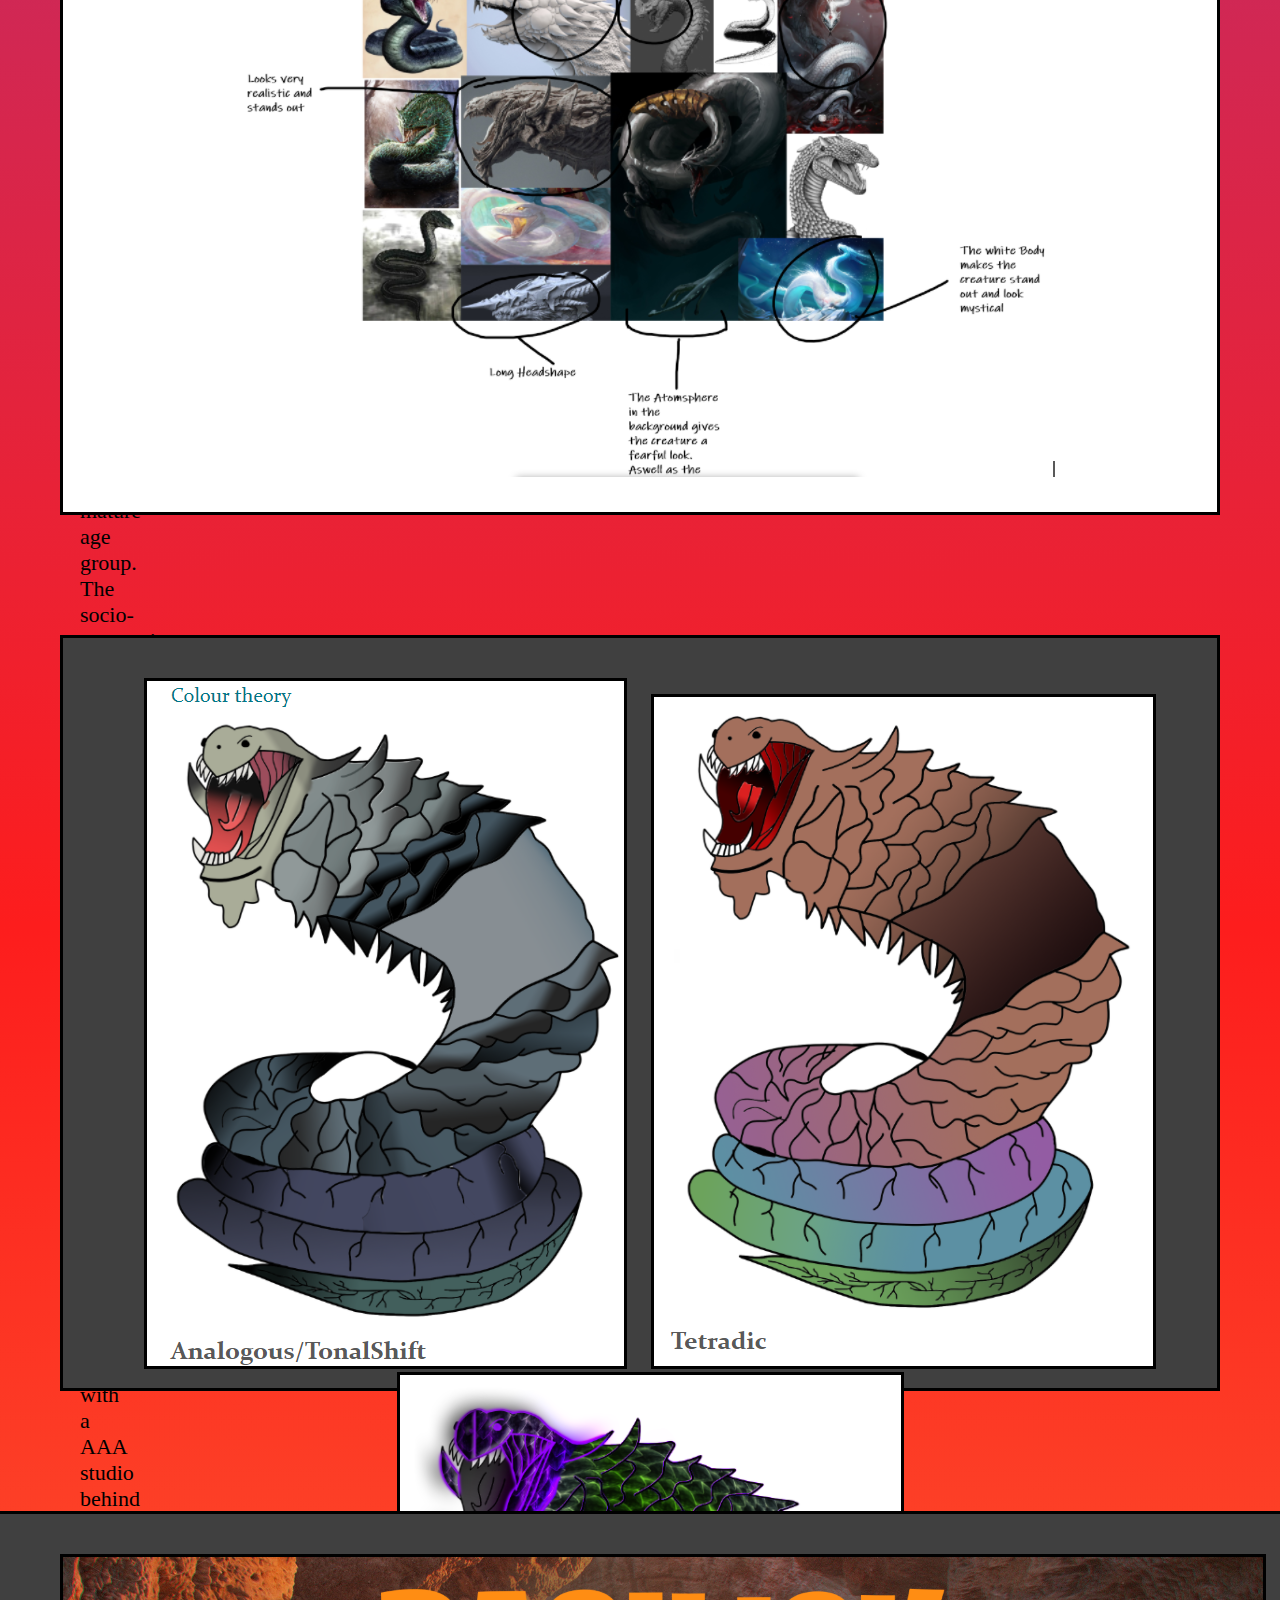
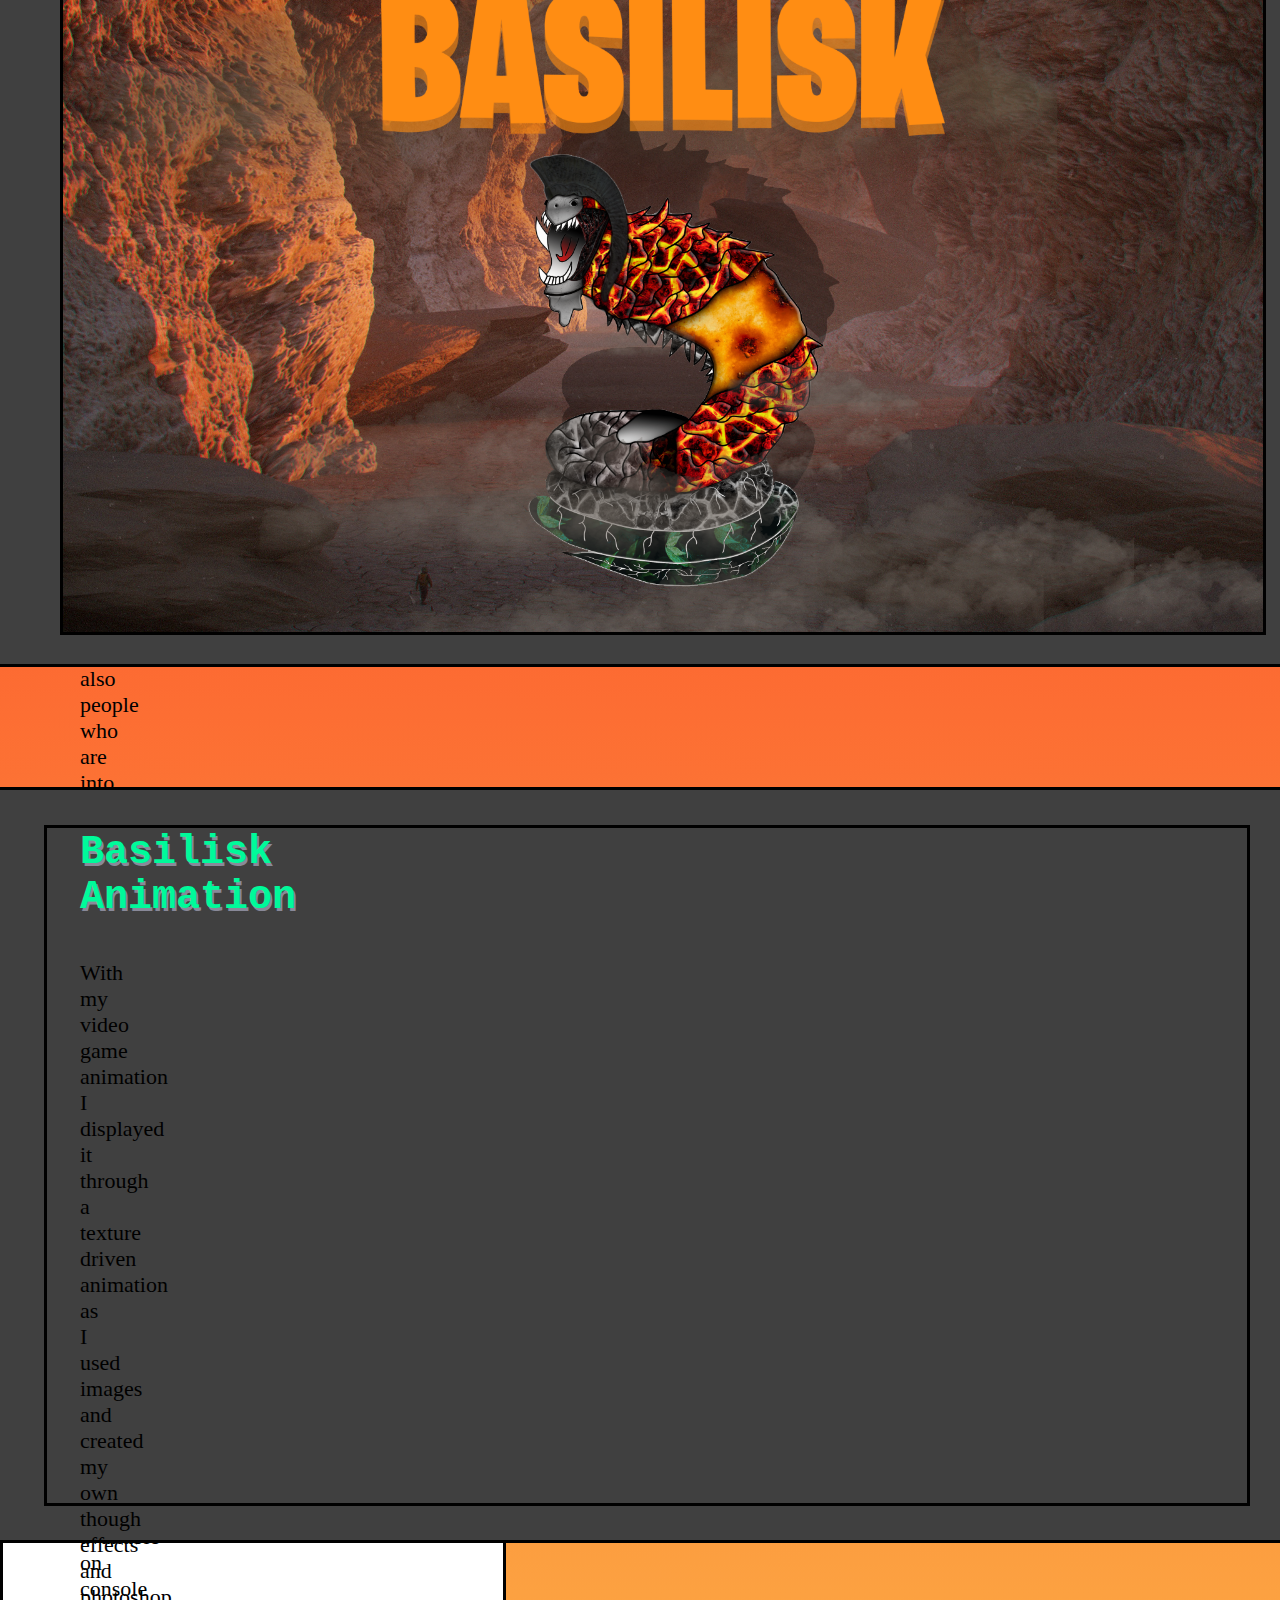
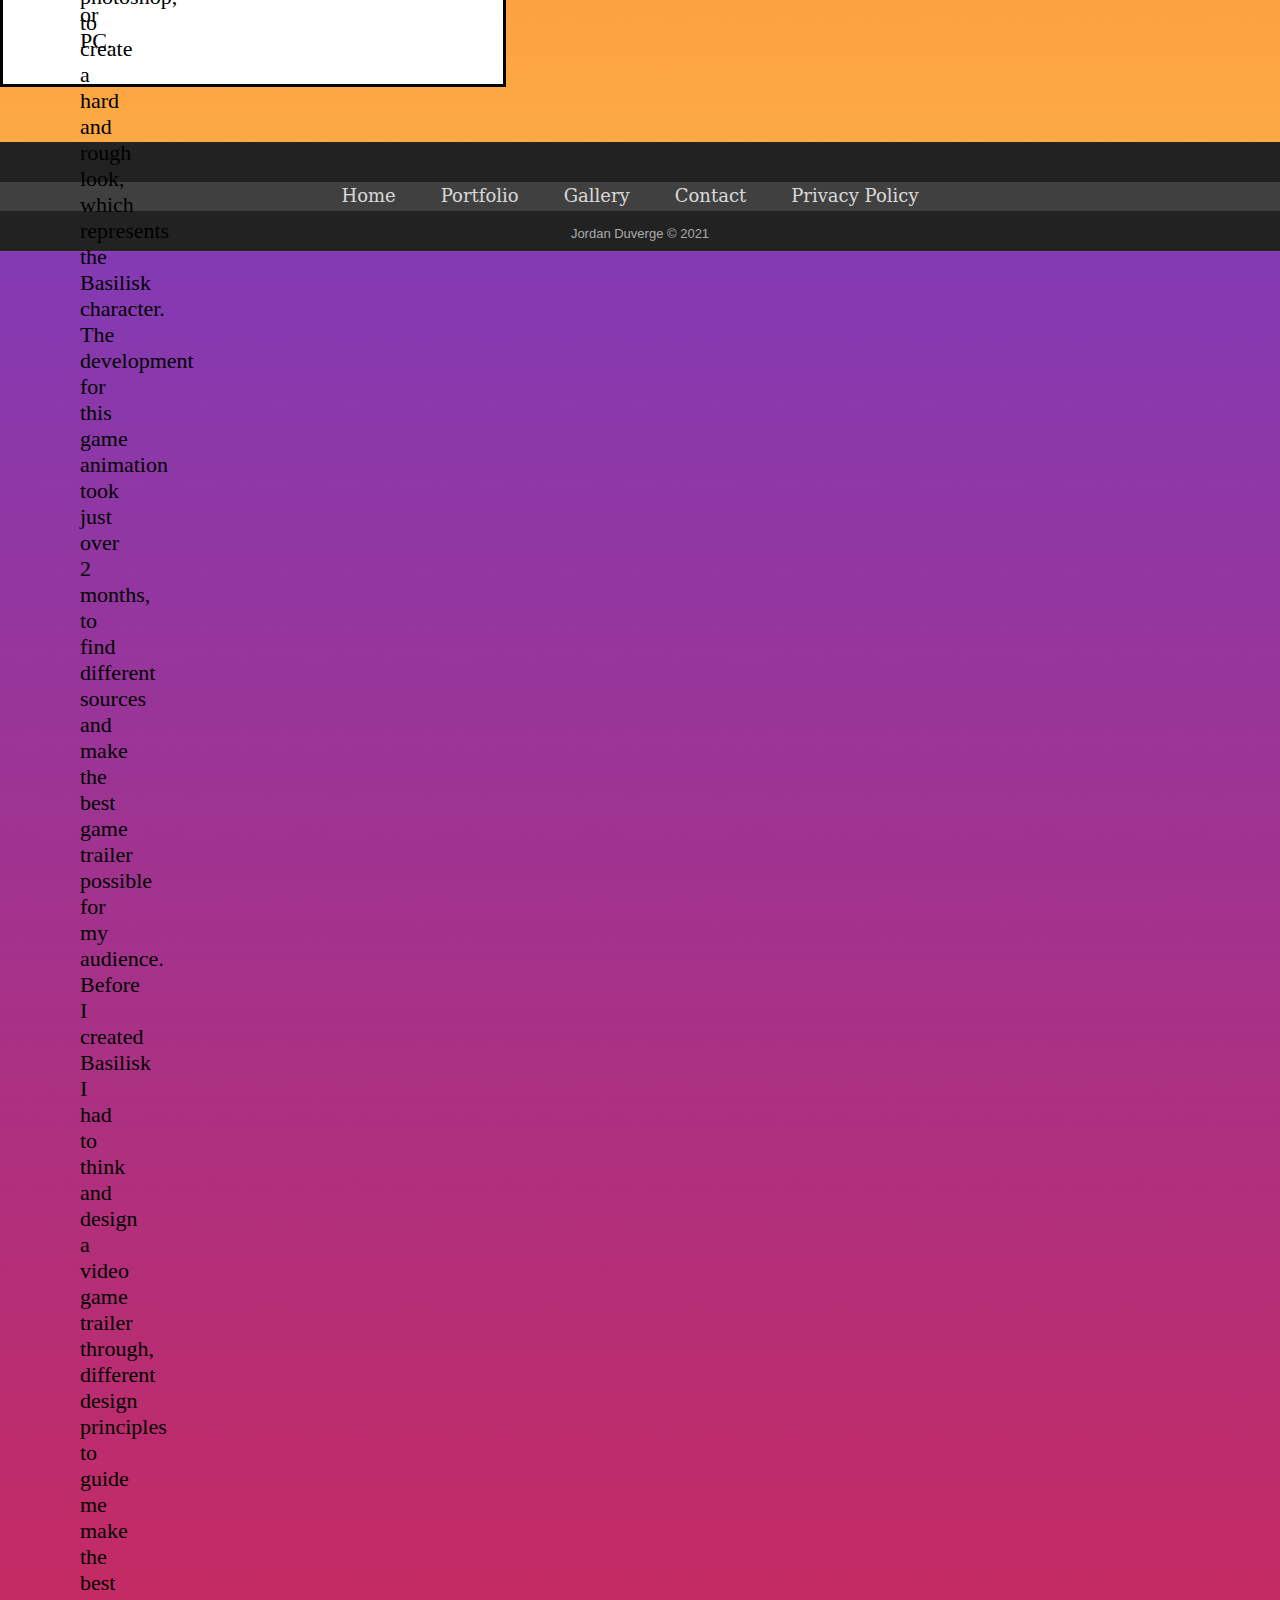
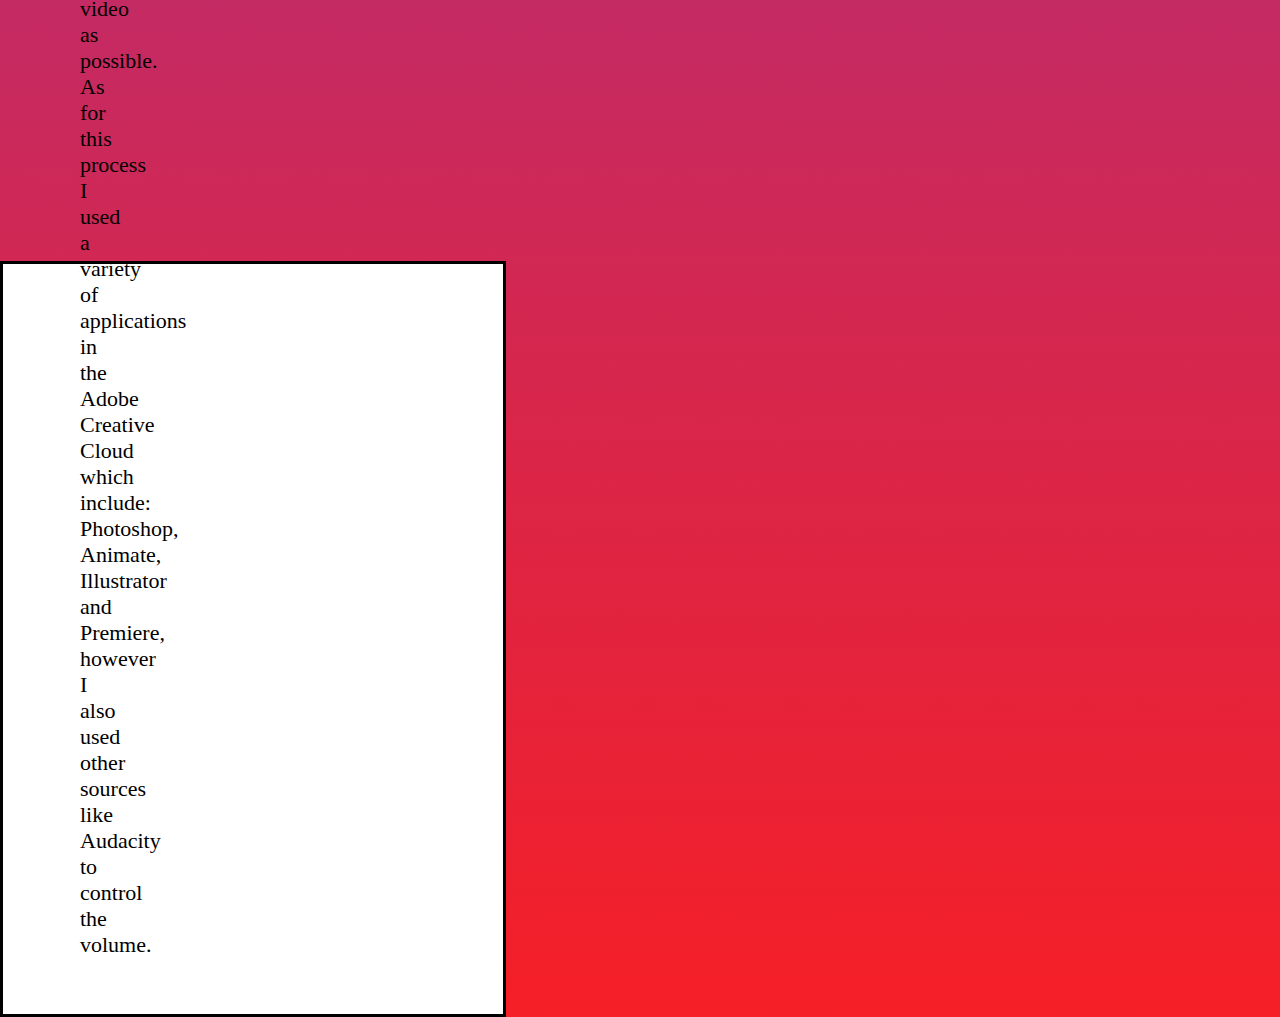
==== commit a78a1415: "Update portfolio.html" ====
--- a/portfolio.html
+++ b/portfolio.html
@@ -2,7 +2,7 @@
 <html lang="en">
 <head>
 <title>Jordan's Website</title>
-	<link rel="stylesheet" type="text/css" href="CSS/Styles.css" />
+	<link rel="stylesheet" type="text/css" href="css/Styles.css" />
 </head>
 
 <body class="portfolioPage">
--- a/css/Styles.css
+++ b/css/Styles.css
@@ -0,0 +1,977 @@
+@charset "utf-8";
+/* CSS Document */
+body{
+	margin: 0;
+	padding: 0;
+	font-family: Arial, sans-serif;
+	font-size: 13px;
+	color: #FFFFFF;
+	width: 100%;
+	background:linear-gradient(#5bc489, #3fb78d, #23aa8f, #009c8f, #008d8c );
+}
+#page #header h1 .thin {
+	font-weight: normal;
+}
+#page
+{
+	position:relative;
+	width: 100%;
+	margin: 0 auto;
+	height: auto;
+	overflow:hidden;
+	background-color:#FFFFFF;
+	float: left;
+}
+#header
+{
+	width: 100%;
+	float: left;
+	padding: 1em;
+	color: white;
+	background: url(../Images/../Images/gardient.jpg) no-repeat center center fixed;
+	-webkit-background-size: cover;
+	-moz-background-size: cover;
+	-o-background-size: cover;
+	background-size: cover;
+}
+.leftnav
+{
+	float: left;
+	width: 15%;
+}
+.rightnav
+{
+	float: right;
+	width: 100%;
+	background-color: #404040;
+	display: block;
+	margin-top: -14px;
+}
+.rightnav img
+{
+	float: left;
+	width: 60px;
+	height: 60px;
+}
+.content
+{
+	margin: 10px 10px 10px 10px;
+	padding: 20px 30px 5px 20px;
+	border-style: solid;
+	border-width: 2px 5px;
+}
+.contentText h1
+{
+	text-align:left;
+	font-size: 120px;
+	margin-left: 20px;
+	width: 30%;
+	font-family: Consolas, "Andale Mono", "Lucida Console", "Lucida Sans Typewriter", Monaco, "Courier New", "monospace";
+    text-shadow: 2px 3px 0px #898999;
+}
+.contentText p
+{
+	text-align:left;
+	font-size: 25px;
+	margin-left: 20px;
+	width: 30%;
+	font-family: Consolas, "Andale Mono", "Lucida Console", "Lucida Sans Typewriter", Monaco, "Courier New", "monospace";
+}
+.contentText{
+	float: left;
+	width: 100%;
+	margin-top: -7px;
+	margin-bottom: 0px;
+}
+.contentText img
+{
+	float: right;
+	display: block;
+	margin-top: -434px;
+	margin-right: -45px;
+	width: 1250px;
+	height: 900px;
+	border:ridge 5px;
+}
+#header h1
+{
+	position:relative;
+	top:8px;
+	color:#F6F6F6;
+	text-align:center;
+	font-size:27px;
+	font-weight:bold;
+}
+.maintitle h3
+{
+	text-align:center;
+	font-size: 130px;
+}
+.maintitle{
+	float: left;
+	width: 100%;
+	margin-top: -7px;
+	margin-bottom: 0px;
+}
+#header h2
+{
+	position: absolute;
+	right:30px;
+	top:70px;
+	color:#F6F6F6;
+	text-align:left;
+	font-size:20px;
+	font-weight:bold;
+}
+#nav {
+	height:20px;
+	line-height:55px;
+	padding: 0 20px;
+	float: right;
+	background-color: #404040;
+}
+ul {
+  list-style-type: none;
+  margin: 0;
+  padding: 0;
+background-color: #404040;
+	color: white;
+}
+
+li {
+  display: inline-block;
+  margin-right: 20px;
+	background-color: #404040;
+	color: white;
+	font-style: bold;
+}
+a {
+	color: white;
+	background-color: #404040;
+	font-family: Constantia, "Lucida Bright", "DejaVu Serif", Georgia, "serif";
+	border-color: aqua;
+	
+}
+#nav .link
+{
+	float:right;
+	margin:top;
+	margin-right:27px;
+	border-style: dotted;
+}
+.link
+{
+	font-size:14px;
+	font-weight:bold;
+	color:#FBFDFB;
+}
+.link:hover
+{
+	color:#999;
+}
+#sideNav
+{
+	float:left;
+	width:100px;
+	padding:1em;
+	background:#444;
+}
+#sideNav ul
+{
+	list-style-image: none;
+	padding:0px;
+	border-style: dotted;
+}
+#sideNav li
+{
+	margin: 10px;
+	border-style: dotted;
+}
+.list-inline3
+{
+	font-size: 18px;
+}
+/* ------------------------------------------------------------------------    footer  Portfolio ---------------------------------------------------------------------------------- */
+/*#footer{
+	
+	width: 100%;
+	height: 100%;
+	padding: 9em;
+	float: left;
+	font-size:10px;
+	background-color: green;
+}
+.footer
+{
+	width: 100%;
+	height: 100%;
+	padding: 9em;
+	float: left;
+	text-align:left;
+	font-size:10px;
+	background-color: black; */
+
+.footer-basic {
+  padding:40px 0;
+  background-color:#222222;
+  color: white;
+ margin-top: 4900px;
+}
+.footer-basic ul {
+  padding:0;
+  list-style:none;
+  text-align:center;
+  font-size:18px;
+  line-height:1.6;
+  margin-bottom:0;
+}
+
+.footer-basic li {
+  padding:0 10px;
+}
+
+.footer-basic ul a {
+  color:inherit;
+  text-decoration:none;
+  opacity:0.8;
+}
+
+.footer-basic ul a:hover {
+  opacity:1;
+}
+
+.footer-basic .social {
+  text-align:center;
+  padding-bottom:25px;
+}
+
+.footer-basic .social > a {
+  font-size:24px;
+  width:40px;
+  height:40px;
+  line-height:40px;
+  display:inline-block;
+  text-align:center;
+  border-radius:50%;
+  border:1px solid #ccc;
+  margin:0 8px;
+  color:inherit;
+  opacity:0.75;
+}
+
+.footer-basic .social > a:hover {
+  opacity:0.9;
+}
+
+.footer-basic .copyright {
+  margin-top:15px;
+  text-align:center;
+  font-size:13px;
+  color:#aaa;
+position: absolute;
+width: 100%;
+  margin-bottom:0;
+}
+
+/* ------------------------------------------------------------------------    footer end ---------------------------------------------------------------------------------- */
+/* ------------------------------------------------------------------------    footer Home ---------------------------------------------------------------------------------- */
+.footer-basic2 {
+  padding:40px 0;
+  background-color:#222222;
+  color: white;
+ margin-top: 1690px;
+}
+.footer-basic2 ul {
+  padding:0;
+  list-style:none;
+  text-align:center;
+  font-size:18px;
+  line-height:1.6;
+  margin-bottom:0;
+}
+
+.footer-basic2 li {
+  padding:0 10px;
+}
+
+.footer-basic ul a {
+  color:inherit;
+  text-decoration:none;
+  opacity:0.8;
+}
+
+.footer-basic2 ul a:hover {
+  opacity:1;
+}
+
+.footer-basic2 .social2 {
+  text-align:center;
+  padding-bottom:25px;
+}
+
+.footer-basic2 .social2 > a {
+  font-size:24px;
+  width:40px;
+  height:40px;
+  line-height:40px;
+  display:inline-block;
+  text-align:center;
+  border-radius:50%;
+  border:1px solid #ccc;
+  margin:0 8px;
+  color:inherit;
+  opacity:0.75;
+}
+
+.footer-basic2 .social2 > a:hover {
+  opacity:0.9;
+}
+
+.footer-basic2 .copyright2 {
+  margin-top:15px;
+  text-align:center;
+  font-size:13px;
+  color:#aaa;
+position: absolute;
+width: 100%;
+  margin-bottom:0;
+}
+/* ------------------------------------------------------------------------    footer end ---------------------------------------------------------------------------------- */
+/* ------------------------------------------------------------------------    footer Contact ---------------------------------------------------------------------------------- */
+.footer-basic3 {
+  padding:40px 0;
+  background-color:#222222;
+  color: white;
+ margin-top: 1300px;
+}
+.footer-basic3 ul {
+  padding:0;
+  list-style:none;
+  text-align:center;
+  font-size:18px;
+  line-height:1.6;
+  margin-bottom:0;
+}
+
+.footer-basic3 li {
+  padding:0 10px;
+}
+
+.footer-basic ul a {
+  color:inherit;
+  text-decoration:none;
+  opacity:0.8;
+}
+
+.footer-basic3 ul a:hover {
+  opacity:1;
+}
+
+.footer-basic3 .social3 {
+  text-align:center;
+  padding-bottom:25px;
+}
+
+.footer-basic3 .social3 > a {
+  font-size:24px;
+  width:40px;
+  height:40px;
+  line-height:40px;
+  display:inline-block;
+  text-align:center;
+  border-radius:50%;
+  border:1px solid #ccc;
+  margin:0 8px;
+  color:inherit;
+  opacity:0.75;
+}
+
+.footer-basic3 .social3 > a:hover {
+  opacity:0.9;
+}
+
+.footer-basic3 .copyright3 {
+  margin-top:15px;
+  text-align:center;
+  font-size:13px;
+  color:#aaa;
+position: absolute;
+width: 100%;
+  margin-bottom:0;
+}
+/* ------------------------------------------------------------------------    footer end ---------------------------------------------------------------------------------- */
+#main {
+	padding: 1em;
+	overflow: hidden;
+}
+.article{
+	width:700px;
+	padding:10px 10px;
+	overflow:hidden;
+}
+.article h1{
+	margin-left:-10px;
+	padding-top:2px;
+	font-size:25px;
+	font-weight:bold;
+	background-color: black;
+}
+.article p {
+	font-size:15px;
+	line-height:25px;
+}
+.article .leftPos
+{
+	float:left;
+	padding-right: 10px;
+}
+.flexbox-container{
+	display: flex;
+	justify-content: center;
+	width: 100%;
+	float: right;
+	/*background:linear-gradient(#23D5AB , #23A605, #E73C7E, ##EE7752); */
+	/*background-color: lightskyblue;*/
+}
+
+.flexbox-item {
+	width: 40%;
+	height: 750px;
+	margin: 40px;
+	border: 3px solid #333;
+	background-color: #FFFFFF;
+}
+.flexbox-item-1{
+	min-height: 300px;
+	float: left;
+	margin-left: -530px;
+	margin-top: -50px; 
+	
+}
+.flexbox-item-2{
+	min-height: 300px;
+}
+.flexbox-item-3{
+	min-height: 300px;
+}
+#minimain{
+	width: 100%;
+	float: left;
+		
+}
+.imgmini{
+text-align:center;
+float: right; 90px;
+display: block;
+margin-top: 90px;
+margin-right: -605px;
+}
+.dasimages 
+{
+border-style: ridge;5px;
+} 
+.writemini
+{
+margin: 40px;
+text-align:center;
+font-size:15px;
+}
+.writemini h1
+{
+margin: 40px;
+text-align:center;
+font-size:90px;
+font-family: "aguafina-script";
+color: black;
+}
+.writemini p
+{
+margin: 40px;
+text-align:left;
+font-size:23px;
+font-family: "aguafina-script";
+color: black;
+}
+.infomation-under
+{
+	margin-top: 1500px;
+	border-style: dotted;
+}
+.infomation-under h2 {
+	text-align:left;
+	font-size: 38px;
+	margin-bottom: auto;
+	padding: 0;
+	border-style: dotted;
+	margin-left: 60px;
+}
+.infomation-under p {
+	text-align:left;
+	font-size: 20px;
+	width: 45%;
+	margin: 5px 60px 5px 5px;
+	padding: 5px 5px 5px 50px;
+	float: left;
+	border-style: dotted;
+}
+.imgmini2{
+	text-align:left;
+	float: left;
+	display: block;
+	margin-left: 950px;
+	margin-top: -390px;
+	margin-right: 20px;
+	border-style: dotted;
+}
+.infomation-under2 h2 {
+	text-align:left;
+	font-size: 15px;
+	margin-bottom: auto;
+	margin-left: 60px;
+	padding: 0;
+	border-style: dotted;
+	position: absolute;
+	down: 20px;
+	margin-left: 60px;
+	margin-top: -50px;
+}
+.infomation-under2 p {
+	text-align:left;
+	font-size: 10px;
+	width: 45%;
+	margin: 5px 60px 5px 5px;
+	padding: 5px 5px 5px 50px;
+	float: left;
+	border-style: dotted;
+}
+.imgmini3
+{
+	text-align:left;
+	float:middle;
+	display: block;
+	margin-left: 1050px;
+	margin-right: 297px;
+	margin-top: 550px;
+	border-style: dotted;
+}
+#nav2 {
+	height:55px;
+	line-height:55px;
+	padding: 0 30px;
+	float: left;
+	
+}
+#nav2 .link
+{
+	float:left;
+	margin-right:14px;
+	display: block;
+	
+}
+.link1
+{
+	font-size:14px;
+	font-weight:bold;
+	color:#FBFDFB;
+}
+.link1:hover
+{
+	color:#999;
+}
+.leftnav2
+{
+	float: left;
+}
+.maintitlefer h4
+{
+	text-align:center;
+	font-size: 150px;
+	color: #FFFFFF;
+}
+.maintitlefooter
+{
+	float: middle;
+	width: 100px;
+	margin-top: 100px;
+	margin-bottom: 300px;
+	}
+.maingrey{
+	width: 100%;
+	height: 100vh;
+	background-size: cover;
+	background-position: center;
+}
+.infotext{
+	width: 50%;
+	float: left;
+}
+.infoimg{
+	width: 50%;
+	float: left;
+}
+.info{
+	width: 100%;
+	float: left;
+}
+.infoimg img
+{
+	width: 100%;
+	float: left;
+}
+.infotext h1
+{
+	font-size:65px;
+	font-weight: bolder;
+	color:#000000;
+	margin:top;
+	margin-left:27px;
+	border-bottom: solid 2px #5E5E5E;
+	
+}
+.info p
+{
+	font-size:23px;
+	color:#000000;
+	margin-left:37px;
+	margin:bottom; 200px;
+	padding-bottom: 150px;
+	margin-right:37px;
+}
+.info{
+	background-color: #C2C2C2;
+	font-size:10px;
+	margin-bottom: 60px;
+}
+.navList
+{
+	float: left;
+	margin-bottom: 130px;
+}
+.copyright
+{
+	float: left;
+	margin-bottom: 130px;
+}
+/* ------------------------------------------------------------------------------portfolio-------------------------------------------------------------------------------------------- */
+.portfolioPage
+{
+	margin: 0;
+	padding: 0;
+	font-family: Arial, sans-serif;
+	font-size: 13px;
+	color: #FFFFFF;
+	width: 100%;
+	background:linear-gradient(#833ab4, #fd1d1d, #fcb045 );
+}
+.portfolioPage-content
+{
+	margin: 10px 10px 10px 10px;
+	padding: 20px 30px 5px 20px;
+	border-style: solid;
+	border-width: 2px 5px;
+}
+.portfolioPage-contentText h1
+{
+	text-align: center;
+	font-size: 150px;
+	width: 100%;
+	font-family: Consolas, "Andale Mono", "Lucida Console", "Lucida Sans Typewriter", Monaco, "Courier New", "monospace";
+    text-shadow: 2px 3px 0px #898999;
+	text-decoration-line: underline 5px;
+}
+.portfolioPage-contentText p
+{
+	text-align:left;
+	font-size: 25px;
+	margin-left: 20px;
+	width: 30%;
+	font-family: Consolas, "Andale Mono", "Lucida Console", "Lucida Sans Typewriter", Monaco, "Courier New", "monospace";
+}
+.portfolioPage-contentText
+{
+	float: left;
+	width: 100%;
+	margin-top: -7px;
+	margin-bottom: 0px;
+}
+/* ------------------------------------------------------------------------  portfolio main content ---------------------------------------------------------------------------------- */
+.portfolioPage-flexbox-container{
+	display: flex;
+	justify-content: center;
+	width: 100%;
+	float: right;
+	/*background:linear-gradient(#23D5AB , #23A605, #E73C7E, ##EE7752); */
+	/*background-color: lightskyblue;*/
+}
+
+.portfolioPage-flexbox-item {
+	width: 10%;
+	height: 750px;
+	width: 100%;
+	margin: 40px;
+	border: 3px solid #333;
+	background-color: #FFFFFF;
+}
+.portfolioPage-flexbox-item-1{
+	min-height: 300px;
+	float: left;
+	height: 750px;
+	width: 100%;
+	background-color: white;
+	margin: 60px 60px 60px 60px; 
+	border: 3px solid black;
+	/*background:linear-gradient(#fcb045, #fd1d1d, #833ab4 );*/
+	background:#404040;
+}
+.onetime-portfolioPage-flexbox-item-1
+{
+	min-height: 300px;
+	float: left;
+	height: 750px;
+	width: 100%;
+	background-color: white;
+	margin: 60px 60px 60px 60px; 
+	border: 3px solid black;
+	/*background:linear-gradient(#fcb045, #fd1d1d, #833ab4 );*/
+}
+.portfolioPage-flexbox-item-2
+{	
+	min-height: 300px;
+	height: 750px;
+	float: left; 
+	width: 500px;
+	border: 3px solid black;
+	margin-top: -743px;
+	margin-left: -40px;
+	background: white;
+	
+}
+.portfolioPage-flexbox-item-3
+{
+	min-height: 300px;
+	float: left;
+	margin-left: -530px;
+	margin-top: -150px; 
+	
+}
+.portfolioPage-flexbox-item-4
+{
+	margin-left: -530px;
+	margin-top: -2050px; 
+	
+}
+.portfolioPage-writemini
+{
+margin: 40px;
+text-align:center;
+font-size:15px;
+}
+.portfolioPage-writemini h1
+{
+margin: 40px;
+text-align:center;
+font-size:40px;
+color: mediumspringgreen;
+font-family: Consolas, "Andale Mono", "Lucida Console", "Lucida Sans Typewriter", Monaco, "Courier New", "monospace";
+text-shadow: 2px 3px 0px #898999;
+text-decoration-line: underline 2px;
+/*border-style:dotted;*/
+margin-right: 1300px;
+}
+.portfolioPage-writemini p
+{
+margin: 40px;
+text-align:left;
+font-size:22px;
+font-family: "aguafina-script";
+color: black;
+margin-right: 1300px;
+margin-bottom: 20px;
+/*border: dotted 5px;*/
+}
+.basilisk-sketch
+{
+	float: right;
+	display: block;
+	margin-top: 10px;
+	margin-right: 620px;
+	border: 3px solid black;
+}
+.basilisk-sketch2
+{
+	float: right;
+	display: block;
+	margin-left: 1160px;
+	margin-top: -680px;
+	border: 3px solid black;
+	
+}
+.colorthoery
+{
+	border: 3px solid black;
+	margin-left: 20px;
+}
+.video
+{
+	float: right;
+	display: block;
+	margin-top: -675px;
+	margin-right: 0px;
+}
+iframe
+{
+	float: middle;
+	display: block;
+	margin-top: 670px;
+	margin-right: -10px;
+	border: 3px solid black;
+}
+.portfolioPage-flexbox-item-2end
+{	
+	min-height: 300px;
+	height: 750px;
+	float: left; 
+	width: 500px;
+	border: 3px solid black;
+	margin-top: -717px;
+	margin-left: -40px;
+	background: white;
+	
+}
+/* ------------------------------------------------------------------------------contact---------------------------------------------------------------------------------------------- */
+.contactPage
+{
+	margin: 0;
+	padding: 0;
+	font-family: Arial, sans-serif;
+	font-size: 13px;
+	color: #FFFFFF;
+	width: 100%;
+	background-image: linear-gradient(to right top, #d16ba5, #c777b9, #ba83ca, #aa8fd8, #9a9ae1, #8aa7ec, #79b3f4, #69bff8, #52cffe, #41dfff, #46eefa, #5ffbf1);
+}
+.contactPage-content
+{
+	margin: 10px 10px 10px 10px;
+	padding: 20px 30px 5px 20px;
+	border-style: solid;
+	border-width: 2px 5px;
+}
+.contactPage-contentText h1
+{
+	text-align: center;
+	font-size: 150px;
+	width: 100%;
+	font-family: Consolas, "Andale Mono", "Lucida Console", "Lucida Sans Typewriter", Monaco, "Courier New", "monospace";
+    text-shadow: 2px 3px 0px #898999;
+	text-decoration-line: underline 5px;
+}
+.contactPage-contentText p
+{
+	text-align:left;
+	font-size: 25px;
+	margin-left: 20px;
+	width: 30%;
+	font-family: Consolas, "Andale Mono", "Lucida Console", "Lucida Sans Typewriter", Monaco, "Courier New", "monospace";
+}
+.contactPage-contentText
+{
+	float: left;
+	width: 100%;
+	margin-top: -7px;
+	margin-bottom: 0px;
+}
+.contactPage-contentText img
+{
+	float: right;
+	display: block;
+	margin-top: -434px;
+	margin-right: -45px;
+	width: 1250px;
+	height: 900px;
+	border:ridge 5px;
+}
+/* ------------------------------------------------------------------------    contact main content ---------------------------------------------------------------------------------- */
+.contactPage-flexbox-container{
+	display: flex;
+	justify-content: center;
+	width: 100%;
+	float: right;
+	flex-wrap: wrap;
+	/*background:linear-gradient(#23D5AB , #23A605, #E73C7E, ##EE7752); */
+	/*background-color: lightskyblue;*/
+}
+
+.contactPage-flexbox-item {
+	width: 10%;
+	height: 350px;
+	width: 33%;
+	margin: 40px;
+	border: 3px solid #333;
+	background-color: #FFFFFF;
+	flex-wrap: wrap;
+	 text-shadow: 1px 2px 0px #898999;
+}
+.contactPage-flexbox-item-1{
+	min-height: 300px;
+	float: left;
+	margin-left: -230px;
+	margin-top: -50px; 
+	height: 750px;
+	flex: 1 0 33%;
+}
+.contactPage-flexbox-item-2{
+	min-height: 300px;
+	float: left;
+	margin-left: -530px;
+	margin-top: -50px; 
+	flex: 1, 0, 33%;
+}
+.contactPage-flexbox-item-3
+{
+	min-height: 300px;
+	float: left;
+	margin-left: -530px;
+	margin-top: -150px; 
+	flex: 1 0 33%;
+	
+}
+.contactPage-flexbox-item-4
+{
+	margin-left: -530px;
+	margin-top: -2050px; 
+	flex: 1 0 33%;
+	
+}
+.contactPage-writemini
+{
+margin: 40px;
+text-align:center;
+font-size:15px;
+}
+.contactPage-writemini h1
+{
+margin: 40px;
+text-align:center;
+font-size:90px;
+font-family: "aguafina-script";
+color: black;
+}
+.contactPage-writemini p
+{
+margin: 0px;
+text-align:centre;
+text-decoration: bold;
+font-size:45px;
+font-family: "aguafina-script";
+color: black;
+text-wrap: wrap;
+}
+.contactPage-writemini p a
+{
+background-color: white;
+color: red;
+}
+.list-inline3 a
+{
+font-size: 18px;
+}